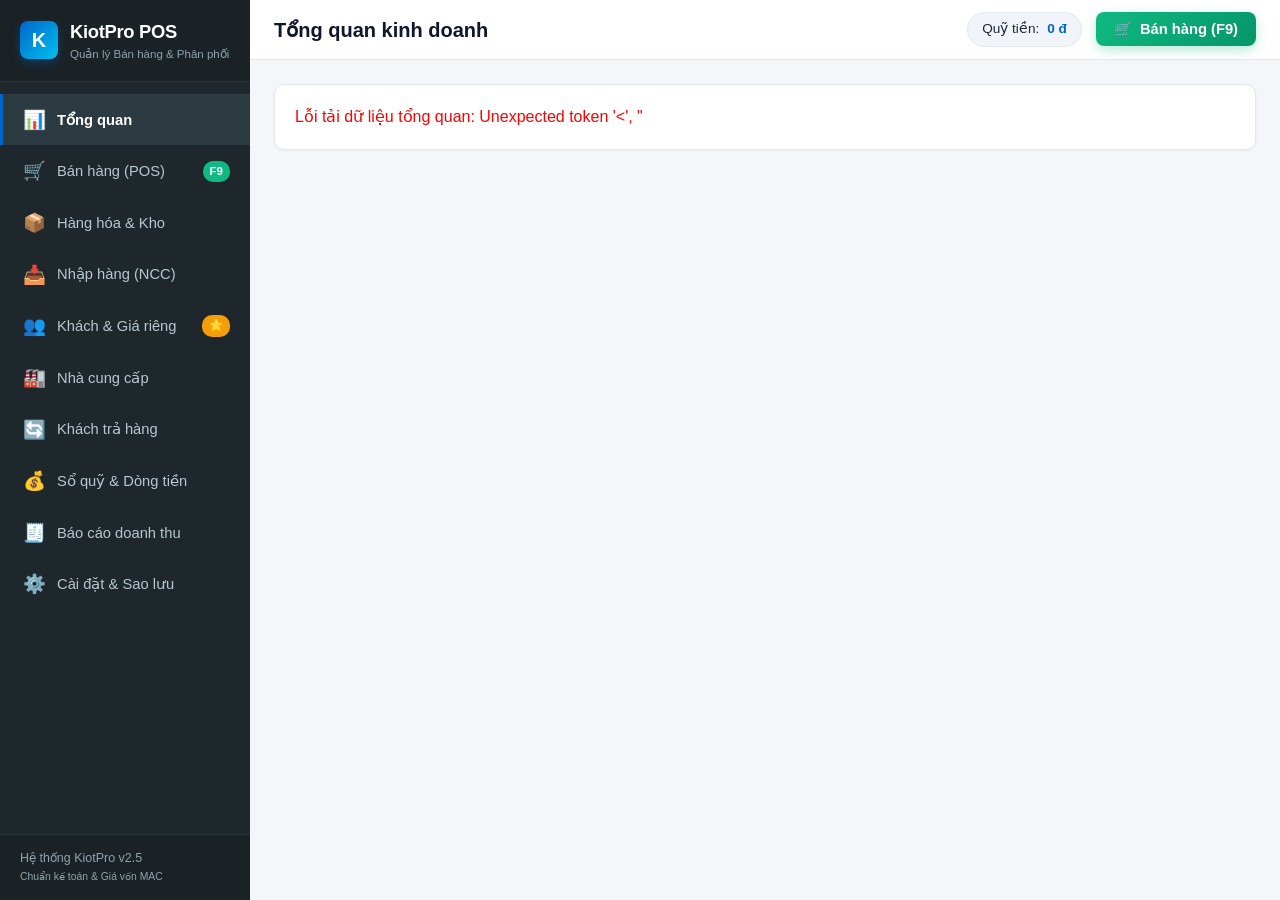
==== frontend/index.html @ 6d26eeac "file init" ====
<!DOCTYPE html>
<html lang="vi">
<head>
  <meta charset="UTF-8">
  <meta name="viewport" content="width=device-width, initial-scale=1.0">
  <title>KiotPro - Phần Mềm Quản Lý Bán Hàng & Phân Phối</title>
  <link rel="stylesheet" href="css/style.css">
</head>
<body>
  <div class="app-container">
    <!-- Left Sidebar -->
    <aside class="sidebar">
      <div class="sidebar-header">
        <div class="brand-icon">K</div>
        <div class="brand-text">
          <h1>KiotPro POS</h1>
          <p>Quản lý Bán hàng & Phân phối</p>
        </div>
      </div>

      <ul class="sidebar-menu">
        <li>
          <a class="menu-item active" data-view="dashboard">
            <span class="icon">📊</span>
            <span>Tổng quan</span>
          </a>
        </li>
        <li>
          <a class="menu-item" data-view="pos">
            <span class="icon">🛒</span>
            <span>Bán hàng (POS)</span>
            <span class="badge" style="background-color: #10b981;">F9</span>
          </a>
        </li>
        <li>
          <a class="menu-item" data-view="products">
            <span class="icon">📦</span>
            <span>Hàng hóa & Kho</span>
          </a>
        </li>
        <li>
          <a class="menu-item" data-view="purchases">
            <span class="icon">📥</span>
            <span>Nhập hàng (NCC)</span>
          </a>
        </li>
        <li>
          <a class="menu-item" data-view="customers">
            <span class="icon">👥</span>
            <span>Khách & Giá riêng</span>
            <span class="badge" style="background-color: #f59e0b;">⭐</span>
          </a>
        </li>
        <li>
          <a class="menu-item" data-view="suppliers">
            <span class="icon">🏭</span>
            <span>Nhà cung cấp</span>
          </a>
        </li>
        <li>
          <a class="menu-item" data-view="returns">
            <span class="icon">🔄</span>
            <span>Khách trả hàng</span>
          </a>
        </li>
        <li>
          <a class="menu-item" data-view="cash-flow">
            <span class="icon">💰</span>
            <span>Sổ quỹ & Dòng tiền</span>
          </a>
        </li>
        <li>
          <a class="menu-item" data-view="reports">
            <span class="icon">🧾</span>
            <span>Báo cáo doanh thu</span>
          </a>
        </li>
        <li>
          <a class="menu-item" data-view="settings">
            <span class="icon">⚙️</span>
            <span>Cài đặt & Sao lưu</span>
          </a>
        </li>
      </ul>

      <div class="sidebar-footer">
        <div>Hệ thống KiotPro v2.5</div>
        <small style="color: #8da4af;">Chuẩn kế toán & Giá vốn MAC</small>
      </div>
    </aside>

    <!-- Main Content Area -->
    <div class="main-wrapper">
      <!-- Topbar -->
      <header class="topbar">
        <div class="topbar-left">
          <h2 class="page-title" id="page-title-text">Tổng quan kinh doanh</h2>
        </div>
        <div class="topbar-right">
          <div class="quick-fund-pill">
            <span>Quỹ tiền:</span>
            <span class="fund-value" id="top-fund-balance">0 đ</span>
          </div>
          <button class="btn-pos-quick" onclick="App.navigate('pos')">
            <span>🛒</span> Bán hàng (F9)
          </button>
        </div>
      </header>

      <!-- View Containers -->
      <main class="page-content" id="main-content-area">
        <!-- 1. DASHBOARD VIEW -->
        <section id="view-dashboard" class="view-section"></section>

        <!-- 2. POS VIEW (FULLSCREEN DEDICATED) -->
        <section id="view-pos" class="view-section" style="display: none; padding: 0;">
          <div class="pos-container">
            <!-- Left: Products Catalog & Search -->
            <div class="pos-products-panel">
              <div class="pos-search-bar">
                <input type="text" id="pos-search-input" class="form-control" placeholder="🔍 Tìm tên sản phẩm, mã SKU hoặc quét mã vạch (Enter)..." autofocus>
              </div>
              <div class="pos-categories" id="pos-categories-container"></div>
              <div class="pos-products-grid" id="pos-products-grid"></div>
            </div>

            <!-- Right: Cart & Checkout -->
            <div class="pos-cart-panel">
              <!-- Customer Bar -->
              <div class="pos-customer-bar">
                <div style="flex: 1;">
                  <select id="pos-customer-select" class="form-control" style="font-weight: 600;"></select>
                </div>
                <button class="btn btn-sm btn-outline" onclick="App.openCreateCustomerModal()" title="Thêm khách hàng mới">+</button>
                <span id="pos-customer-debt" class="customer-debt-badge" style="display: none;"></span>
              </div>

              <!-- Cart Items List -->
              <div class="pos-cart-items" id="pos-cart-list"></div>

              <!-- Checkout Summary -->
              <div class="pos-checkout-summary">
                <div class="summary-row">
                  <span>Tổng tiền hàng:</span>
                  <span id="pos-subtotal" style="font-weight: 700;">0 đ</span>
                </div>
                <div class="summary-row" style="align-items: center;">
                  <span>Chiết khấu (VNĐ):</span>
                  <input type="number" id="pos-discount-input" class="form-control" style="width: 130px; text-align: right; padding: 4px 8px;" value="0" min="0">
                </div>
                <div class="summary-row" style="align-items: center;">
                  <span>Thuế VAT (%):</span>
                  <div style="display: flex; gap: 8px; align-items: center;">
                    <select id="pos-vat-select" class="form-control" style="width: 80px; padding: 4px 8px;">
                      <option value="0">0%</option>
                      <option value="8">8%</option>
                      <option value="10">10%</option>
                    </select>
                    <span id="pos-vat-amount" style="font-size: 0.85rem; color: #64748b; min-width: 60px; text-align: right;">0 đ</span>
                  </div>
                </div>
                <div class="summary-row total">
                  <span>KHÁCH CẦN TRẢ:</span>
                  <span id="pos-final-amount">0 đ</span>
                </div>

                <!-- Payment Methods -->
                <div style="display: flex; gap: 6px; margin: 10px 0;">
                  <button class="btn btn-sm btn-outline payment-method-btn active" data-method="cash" style="flex: 1;">💵 Tiền mặt</button>
                  <button class="btn btn-sm btn-outline payment-method-btn" data-method="bank" style="flex: 1;">🏦 C.Khoản</button>
                  <button class="btn btn-sm btn-outline payment-method-btn" data-method="debt" style="flex: 1; color: #ef4444;">📝 Ghi nợ</button>
                </div>

                <div class="summary-row" style="align-items: center;">
                  <span>Tiền khách đưa:</span>
                  <input type="number" id="pos-paid-input" class="form-control" style="width: 140px; text-align: right; font-weight: 700; padding: 6px 8px; font-size: 1rem;" value="0" min="0">
                </div>

                <div class="summary-row" style="font-weight: 600;">
                  <span id="pos-balance-label">Tiền thừa trả khách:</span>
                  <span id="pos-balance-amount" style="color: #10b981; font-weight: 800;">0 đ</span>
                </div>

                <button class="btn-checkout" onclick="POS.checkout()">
                  ⚡ THANH TOÁN (IN HÓA ĐƠN)
                </button>
              </div>
            </div>
          </div>
        </section>

        <!-- 3. PRODUCTS & INVENTORY VIEW -->
        <section id="view-products" class="view-section" style="display: none;"></section>

        <!-- 4. PURCHASES VIEW -->
        <section id="view-purchases" class="view-section" style="display: none;"></section>

        <!-- 5. CUSTOMERS VIEW -->
        <section id="view-customers" class="view-section" style="display: none;"></section>

        <!-- 6. SUPPLIERS VIEW -->
        <section id="view-suppliers" class="view-section" style="display: none;"></section>

        <!-- 7. SALES RETURNS VIEW -->
        <section id="view-returns" class="view-section" style="display: none;"></section>

        <!-- 8. CASH FLOW VIEW -->
        <section id="view-cash-flow" class="view-section" style="display: none;"></section>

        <!-- 9. REPORTS VIEW -->
        <section id="view-reports" class="view-section" style="display: none;"></section>

        <!-- 10. SETTINGS VIEW -->
        <section id="view-settings" class="view-section" style="display: none;"></section>
      </main>
    </div>
  </div>

  <!-- ================= MODALS ================= -->

  <!-- 1. Product Modal with Packaging Sub-units -->
  <div class="modal-overlay" id="product-modal">
    <div class="modal-dialog">
      <div class="modal-header">
        <h3 class="modal-title" id="product-modal-title">Thêm hàng hóa</h3>
        <button class="modal-close" data-close-modal="product-modal">✕</button>
      </div>
      <div class="modal-body">
        <input type="hidden" id="prod-id">
        <div class="form-row">
          <div class="form-group">
            <label class="form-label">Mã SKU (tự động nếu bỏ trống):</label>
            <input type="text" id="prod-code" class="form-control" placeholder="SP0001">
          </div>
          <div class="form-group">
            <label class="form-label">Mã vạch Barcode:</label>
            <input type="text" id="prod-barcode" class="form-control" placeholder="893...">
          </div>
        </div>
        <div class="form-group">
          <label class="form-label">Tên hàng hóa (*):</label>
          <input type="text" id="prod-name" class="form-control" placeholder="Ví dụ: Thùng Nước ngọt Coca Cola 24 lon 320ml">
        </div>
        <div class="form-row">
          <div class="form-group">
            <label class="form-label">Danh mục:</label>
            <input type="text" id="prod-category" class="form-control" placeholder="Nước giải khát, Bánh kẹo...">
          </div>
          <div class="form-group">
            <label class="form-label">Đơn vị cơ bản (*):</label>
            <input type="text" id="prod-unit" class="form-control" placeholder="Thùng, Hộp, Chai, Cái, Kg...">
          </div>
        </div>
        <!-- Packaging Sub-unit (Quy đổi đơn vị phân phối) -->
        <div class="form-row" style="background: #f8fafc; padding: 10px; border-radius: 6px; border: 1px dashed #cbd5e1; margin-bottom: 14px;">
          <div class="form-group" style="margin-bottom: 0;">
            <label class="form-label">Đơn vị quy đổi phụ (nếu có):</label>
            <input type="text" id="prod-sub-unit" class="form-control" placeholder="Ví dụ: Lon, Gói, Hộp nhỏ">
          </div>
          <div class="form-group" style="margin-bottom: 0;">
            <label class="form-label">Hệ số quy đổi (1 ĐV chính = ? ĐV phụ):</label>
            <input type="number" id="prod-sub-unit-ratio" class="form-control" value="1" min="1">
          </div>
        </div>
        <div class="form-row">
          <div class="form-group">
            <label class="form-label">Giá vốn ban đầu (VNĐ):</label>
            <input type="number" id="prod-cost-price" class="form-control" value="0">
          </div>
          <div class="form-group">
            <label class="form-label">Giá bán niêm yết (VNĐ):</label>
            <input type="number" id="prod-sale-price" class="form-control" value="0">
          </div>
        </div>
        <div class="form-row">
          <div class="form-group">
            <label class="form-label">Tồn kho ban đầu:</label>
            <input type="number" id="prod-stock" class="form-control" value="0">
          </div>
          <div class="form-group">
            <label class="form-label">Cảnh báo tồn tối thiểu:</label>
            <input type="number" id="prod-min-stock" class="form-control" value="5">
          </div>
        </div>
      </div>
      <div class="modal-footer">
        <button class="btn btn-outline" data-close-modal="product-modal">Hủy</button>
        <button class="btn btn-primary" onclick="App.saveProductForm()">Lưu hàng hóa</button>
      </div>
    </div>
  </div>

  <!-- 2. Customer Modal -->
  <div class="modal-overlay" id="customer-modal">
    <div class="modal-dialog">
      <div class="modal-header">
        <h3 class="modal-title" id="customer-modal-title">Khách hàng</h3>
        <button class="modal-close" data-close-modal="customer-modal">✕</button>
      </div>
      <div class="modal-body">
        <input type="hidden" id="cust-id">
        <div class="form-row">
          <div class="form-group">
            <label class="form-label">Mã khách (tự động):</label>
            <input type="text" id="cust-code" class="form-control" placeholder="KH0001">
          </div>
          <div class="form-group">
            <label class="form-label">Tên khách hàng (*):</label>
            <input type="text" id="cust-name" class="form-control" placeholder="Họ và tên / Tên cửa hàng đại lý">
          </div>
        </div>
        <div class="form-row">
          <div class="form-group">
            <label class="form-label">Số điện thoại:</label>
            <input type="text" id="cust-phone" class="form-control" placeholder="090...">
          </div>
          <div class="form-group">
            <label class="form-label">Nhóm khách hàng:</label>
            <select id="cust-group" class="form-control">
              <option value="Đại lý">Đại lý</option>
              <option value="Bán buôn">Bán buôn</option>
              <option value="VIP">VIP</option>
              <option value="Khách lẻ">Khách lẻ</option>
            </select>
          </div>
        </div>
        <div class="form-group">
          <label class="form-label">Địa chỉ:</label>
          <input type="text" id="cust-address" class="form-control">
        </div>
        <div class="form-row">
          <div class="form-group">
            <label class="form-label">Email:</label>
            <input type="email" id="cust-email" class="form-control">
          </div>
          <div class="form-group">
            <label class="form-label">Nợ ban đầu (VNĐ):</label>
            <input type="number" id="cust-debt" class="form-control" value="0">
          </div>
        </div>
        <div class="form-group">
          <label class="form-label">Ghi chú:</label>
          <textarea id="cust-notes" class="form-control" rows="2"></textarea>
        </div>
      </div>
      <div class="modal-footer">
        <button class="btn btn-outline" data-close-modal="customer-modal">Hủy</button>
        <button class="btn btn-primary" onclick="App.saveCustomerForm()">Lưu khách hàng</button>
      </div>
    </div>
  </div>

  <!-- 3. Customer-Specific Pricing Modal -->
  <div class="modal-overlay" id="customer-pricing-modal">
    <div class="modal-dialog modal-dialog-lg">
      <div class="modal-header" style="background-color: #fefce8;">
        <div>
          <h3 class="modal-title" style="color: #854d0e;">
            ⭐ Bảng Giá Riêng Cho Khách Hàng: <span id="cust-pricing-name"></span>
          </h3>
          <small style="color: #713f12;">Quản lý giá riêng biệt cho từng sản phẩm đối với khách hàng này. Khi bán hàng hệ thống sẽ tự áp dụng giá này.</small>
        </div>
        <button class="modal-close" data-close-modal="customer-pricing-modal">✕</button>
      </div>
      <div class="modal-body">
        <div style="background: #f8fafc; border: 1px solid #e2e8f0; border-radius: 8px; padding: 14px; margin-bottom: 20px;">
          <h4 style="font-size: 0.95rem; margin-bottom: 10px; color: #0066cc;">+ Thêm / Cập nhật giá riêng cho mặt hàng:</h4>
          <div style="display: grid; grid-template-columns: 2fr 1fr 1.5fr auto; gap: 10px; align-items: flex-end;">
            <div>
              <label class="form-label">Chọn sản phẩm:</label>
              <select id="cust-pricing-prod-select" class="form-control"></select>
            </div>
            <div>
              <label class="form-label">Giá riêng (VNĐ):</label>
              <input type="number" id="cust-pricing-new-price" class="form-control" placeholder="Nhập giá">
            </div>
            <div>
              <label class="form-label">Ghi chú thỏa thuận:</label>
              <input type="text" id="cust-pricing-notes" class="form-control" placeholder="Ví dụ: Giá sỉ hợp đồng">
            </div>
            <button class="btn btn-success" onclick="App.saveCustomerPriceRule()">Lưu giá riêng</button>
          </div>
        </div>

        <div class="table-responsive">
          <table class="table">
            <thead>
              <tr>
                <th>Mã SP</th>
                <th>Tên sản phẩm</th>
                <th>Đơn vị</th>
                <th>Giá niêm yết</th>
                <th>Giá riêng cho khách</th>
                <th>Chênh lệch / Ghi chú</th>
                <th style="text-align: right;">Hành động</th>
              </tr>
            </thead>
            <tbody id="cust-pricing-tbody"></tbody>
          </table>
        </div>
      </div>
      <div class="modal-footer">
        <button class="btn btn-primary" data-close-modal="customer-pricing-modal">Xong</button>
      </div>
    </div>
  </div>

  <!-- 4. Customer Debt Payment Modal (Thu nợ) -->
  <div class="modal-overlay" id="cust-debt-modal">
    <div class="modal-dialog">
      <div class="modal-header">
        <h3 class="modal-title">Thu tiền nợ khách hàng</h3>
        <button class="modal-close" data-close-modal="cust-debt-modal">✕</button>
      </div>
      <div class="modal-body">
        <input type="hidden" id="debt-cust-id">
        <div style="margin-bottom: 14px; font-size: 0.95rem;">
          Khách hàng: <strong id="debt-cust-name"></strong><br>
          Công nợ hiện tại: <span id="debt-cust-current" style="color: #ef4444; font-weight: 700;"></span>
        </div>
        <div class="form-group">
          <label class="form-label">Số tiền thu (VNĐ) (* không vượt quá dư nợ):</label>
          <input type="number" id="debt-pay-amount" class="form-control" style="font-size: 1.1rem; font-weight: 700;">
        </div>
        <div class="form-group">
          <label class="form-label">Hình thức nhận tiền:</label>
          <select id="debt-fund-type" class="form-control">
            <option value="cash">Tiền mặt tại quầy</option>
            <option value="bank">Chuyển khoản ngân hàng</option>
          </select>
        </div>
      </div>
      <div class="modal-footer">
        <button class="btn btn-outline" data-close-modal="cust-debt-modal">Hủy</button>
        <button class="btn btn-success" onclick="App.submitCustomerDebtPayment()">Xác nhận thu nợ & Lập Phiếu Thu</button>
      </div>
    </div>
  </div>

  <!-- 5. Supplier Modal -->
  <div class="modal-overlay" id="supplier-modal">
    <div class="modal-dialog">
      <div class="modal-header">
        <h3 class="modal-title">Thêm Nhà cung cấp</h3>
        <button class="modal-close" data-close-modal="supplier-modal">✕</button>
      </div>
      <div class="modal-body">
        <input type="hidden" id="supp-id">
        <div class="form-row">
          <div class="form-group">
            <label class="form-label">Mã NCC (tự động):</label>
            <input type="text" id="supp-code" class="form-control" placeholder="NCC0001">
          </div>
          <div class="form-group">
            <label class="form-label">Tên Nhà cung cấp (*):</label>
            <input type="text" id="supp-name" class="form-control">
          </div>
        </div>
        <div class="form-row">
          <div class="form-group">
            <label class="form-label">Số điện thoại:</label>
            <input type="text" id="supp-phone" class="form-control">
          </div>
          <div class="form-group">
            <label class="form-label">Nợ hiện tại (VNĐ):</label>
            <input type="number" id="supp-debt" class="form-control" value="0">
          </div>
        </div>
        <div class="form-group">
          <label class="form-label">Địa chỉ:</label>
          <input type="text" id="supp-address" class="form-control">
        </div>
        <div class="form-group">
          <label class="form-label">Ghi chú:</label>
          <textarea id="supp-notes" class="form-control" rows="2"></textarea>
        </div>
      </div>
      <div class="modal-footer">
        <button class="btn btn-outline" data-close-modal="supplier-modal">Hủy</button>
        <button class="btn btn-primary" onclick="App.saveSupplierForm()">Lưu Nhà cung cấp</button>
      </div>
    </div>
  </div>

  <!-- 6. Supplier Debt Payment Modal -->
  <div class="modal-overlay" id="supp-debt-modal">
    <div class="modal-dialog">
      <div class="modal-header">
        <h3 class="modal-title">Chi trả nợ Nhà cung cấp</h3>
        <button class="modal-close" data-close-modal="supp-debt-modal">✕</button>
      </div>
      <div class="modal-body">
        <input type="hidden" id="debt-supp-id">
        <div style="margin-bottom: 14px; font-size: 0.95rem;">
          Nhà cung cấp: <strong id="debt-supp-name"></strong><br>
          Nợ phải trả: <span id="debt-supp-current" style="color: #ef4444; font-weight: 700;"></span>
        </div>
        <div class="form-group">
          <label class="form-label">Số tiền chi trả (VNĐ) (* không vượt quá dư nợ):</label>
          <input type="number" id="debt-supp-amount" class="form-control" style="font-size: 1.1rem; font-weight: 700;">
        </div>
        <div class="form-group">
          <label class="form-label">Nguồn tiền chi:</label>
          <select id="debt-supp-fund-type" class="form-control">
            <option value="bank">Tài khoản ngân hàng</option>
            <option value="cash">Tiền mặt</option>
          </select>
        </div>
      </div>
      <div class="modal-footer">
        <button class="btn btn-outline" data-close-modal="supp-debt-modal">Hủy</button>
        <button class="btn btn-primary" onclick="App.submitSupplierDebtPayment()">Xác nhận chi trả & Lập Phiếu Chi</button>
      </div>
    </div>
  </div>

  <!-- 7. Create Purchase Invoice Modal (Nhập hàng) -->
  <div class="modal-overlay" id="purchase-create-modal">
    <div class="modal-dialog modal-dialog-lg">
      <div class="modal-header">
        <h3 class="modal-title">Tạo Phiếu Nhập Hàng (Tăng tồn & Tính giá vốn MAC)</h3>
        <button class="modal-close" data-close-modal="purchase-create-modal">✕</button>
      </div>
      <div class="modal-body">
        <div class="form-row" style="margin-bottom: 14px;">
          <div class="form-group">
            <label class="form-label">Nhà cung cấp:</label>
            <select id="purch-supplier-select" class="form-control"></select>
          </div>
          <div class="form-group">
            <label class="form-label">Hình thức thanh toán:</label>
            <select id="purch-payment-method" class="form-control">
              <option value="cash">Tiền mặt</option>
              <option value="bank">Chuyển khoản</option>
              <option value="debt">Ghi nợ NCC (chưa trả)</option>
            </select>
          </div>
        </div>

        <div style="background: #f1f5f9; padding: 12px; border-radius: 6px; margin-bottom: 14px; display: flex; gap: 10px; align-items: center;">
          <button class="btn btn-sm btn-primary" onclick="App.promptAddProductToPurchase()">+ Thêm sản phẩm nhập kho</button>
          <button class="btn btn-sm btn-outline" onclick="App.openCreateProductModal()">+ Tạo hàng hóa mới</button>
        </div>

        <div class="table-responsive" style="max-height: 250px;">
          <table class="table">
            <thead>
              <tr>
                <th>Sản phẩm</th>
                <th>ĐVT</th>
                <th>SL Nhập</th>
                <th>Giá nhập (VNĐ)</th>
                <th>Thành tiền</th>
                <th></th>
              </tr>
            </thead>
            <tbody id="purch-items-tbody"></tbody>
          </table>
        </div>

        <div style="margin-top: 16px; background-color: #f8fafc; padding: 14px; border-radius: 8px;">
          <div style="display: flex; justify-content: space-between; font-size: 1rem; margin-bottom: 8px;">
            <span>Tổng tiền hàng nhập:</span>
            <strong id="purch-total-amount" style="color: #0066cc;">0 đ</strong>
          </div>
          <div class="form-row">
            <div class="form-group">
              <label class="form-label">Số tiền thực tế thanh toán cho NCC:</label>
              <input type="number" id="purch-paid-amount" class="form-control" value="0">
            </div>
            <div class="form-group">
              <label class="form-label">Ghi chú phiếu nhập:</label>
              <input type="text" id="purch-notes" class="form-control" placeholder="Số hóa đơn đỏ, số phiếu giao...">
            </div>
          </div>
        </div>
      </div>
      <div class="modal-footer">
        <button class="btn btn-outline" data-close-modal="purchase-create-modal">Hủy</button>
        <button class="btn btn-success" onclick="App.submitPurchaseOrder()">Hoàn tất Nhập kho</button>
      </div>
    </div>
  </div>

  <!-- 8. Sales Return Modal (Khách trả hàng) -->
  <div class="modal-overlay" id="return-modal">
    <div class="modal-dialog">
      <div class="modal-header">
        <h3 class="modal-title">Lập Phiếu Khách Trả Hàng</h3>
        <button class="modal-close" data-close-modal="return-modal">✕</button>
      </div>
      <div class="modal-body">
        <div class="form-group">
          <label class="form-label">Khách hàng trả hàng:</label>
          <select id="ret-customer-select" class="form-control"></select>
        </div>
        <div class="form-group">
          <label class="form-label">Sản phẩm trả lại (*):</label>
          <select id="ret-product-select" class="form-control"></select>
        </div>
        <div class="form-row">
          <div class="form-group">
            <label class="form-label">Số lượng trả lại:</label>
            <input type="number" id="ret-qty" class="form-control" value="1" min="1">
          </div>
          <div class="form-group">
            <label class="form-label">Đơn giá hoàn trả (VNĐ):</label>
            <input type="number" id="ret-price" class="form-control" value="0">
          </div>
        </div>
        <div style="background: #f8fafc; padding: 12px; border-radius: 6px; margin: 10px 0;">
          <div style="display: flex; justify-content: space-between; font-weight: 700; margin-bottom: 8px;">
            <span>Tổng giá trị hàng trả lại:</span>
            <span id="ret-total-amount" style="color: #0066cc;">0 đ</span>
          </div>
          <div class="form-row">
            <div class="form-group">
              <label class="form-label">Tiền mặt hoàn trả cho khách:</label>
              <input type="number" id="ret-refund-amount" class="form-control" value="0">
            </div>
            <div class="form-group">
              <label class="form-label">Hoặc trừ vào công nợ cũ:</label>
              <input type="number" id="ret-debt-deduct" class="form-control" value="0">
            </div>
          </div>
          <div class="form-group" style="margin-bottom: 0;">
            <label class="form-label">Nguồn tiền hoàn (nếu trả tiền mặt):</label>
            <select id="ret-fund-type" class="form-control">
              <option value="cash">Tiền mặt tại két quầy</option>
              <option value="bank">Tài khoản ngân hàng</option>
            </select>
          </div>
        </div>
        <div class="form-group">
          <label class="form-label">Lý do trả hàng:</label>
          <input type="text" id="ret-notes" class="form-control" value="Hàng thừa / Đổi ý">
        </div>
      </div>
      <div class="modal-footer">
        <button class="btn btn-outline" data-close-modal="return-modal">Hủy</button>
        <button class="btn btn-primary" onclick="App.submitSalesReturn()">Xác nhận Nhập lại kho & Hoàn tiền</button>
      </div>
    </div>
  </div>

  <!-- 9. Stock Logs Modal (Thẻ kho) -->
  <div class="modal-overlay" id="stock-logs-modal">
    <div class="modal-dialog modal-dialog-lg">
      <div class="modal-header">
        <h3 class="modal-title" id="stock-logs-title">Thẻ kho</h3>
        <button class="modal-close" data-close-modal="stock-logs-modal">✕</button>
      </div>
      <div class="modal-body">
        <div class="table-responsive">
          <table class="table">
            <thead>
              <tr>
                <th>Thời gian</th>
                <th>Chứng từ</th>
                <th>Loại giao dịch</th>
                <th style="text-align: center;">Số lượng thay đổi</th>
                <th style="text-align: center;">Tồn trước → Tồn sau</th>
                <th>Ghi chú</th>
              </tr>
            </thead>
            <tbody id="stock-logs-tbody"></tbody>
          </table>
        </div>
      </div>
      <div class="modal-footer">
        <button class="btn btn-primary" data-close-modal="stock-logs-modal">Đóng</button>
      </div>
    </div>
  </div>

  <!-- 10. Inventory Audit Modal (Kiểm kho) -->
  <div class="modal-overlay" id="adjust-modal">
    <div class="modal-dialog">
      <div class="modal-header">
        <h3 class="modal-title">Kiểm kê & Điều chỉnh tồn kho</h3>
        <button class="modal-close" data-close-modal="adjust-modal">✕</button>
      </div>
      <div class="modal-body">
        <input type="hidden" id="adjust-product-id">
        <div style="margin-bottom: 14px;">
          Sản phẩm: <strong id="adjust-product-name"></strong><br>
          Tồn kho trên hệ thống: <span id="adjust-current-stock" style="font-weight: 700; color: #0066cc;"></span>
        </div>
        <div class="form-group">
          <label class="form-label">Số lượng thực tế kiểm đếm:</label>
          <input type="number" id="adjust-actual-stock" class="form-control" style="font-size: 1.1rem; font-weight: 700;">
        </div>
        <div class="form-group">
          <label class="form-label">Lý do điều chỉnh:</label>
          <input type="text" id="adjust-notes" class="form-control" value="Kiểm kho định kỳ">
        </div>
      </div>
      <div class="modal-footer">
        <button class="btn btn-outline" data-close-modal="adjust-modal">Hủy</button>
        <button class="btn btn-primary" onclick="App.saveAdjustStock()">Cân bằng tồn kho</button>
      </div>
    </div>
  </div>

  <!-- 11. Cash Flow Voucher Modal -->
  <div class="modal-overlay" id="cash-flow-modal">
    <div class="modal-dialog">
      <div class="modal-header">
        <h3 class="modal-title" id="cf-modal-title">Lập Phiếu Thu / Chi</h3>
        <button class="modal-close" data-close-modal="cash-flow-modal">✕</button>
      </div>
      <div class="modal-body">
        <input type="hidden" id="cf-modal-type">
        <div class="form-group">
          <label class="form-label">Hạng mục (*):</label>
          <input type="text" id="cf-category" class="form-control" placeholder="Chi phí thuê nhà, tiền điện nước...">
        </div>
        <div class="form-group">
          <label class="form-label">Số tiền (VNĐ) (*):</label>
          <input type="number" id="cf-amount" class="form-control" style="font-size: 1.1rem; font-weight: 700;">
        </div>
        <div class="form-row">
          <div class="form-group">
            <label class="form-label">Người nộp / nhận:</label>
            <input type="text" id="cf-target-name" class="form-control">
          </div>
          <div class="form-group">
            <label class="form-label">Tài khoản quỹ:</label>
            <select id="cf-fund-type" class="form-control">
              <option value="cash">Tiền mặt tại quầy</option>
              <option value="bank">Tài khoản ngân hàng</option>
            </select>
          </div>
        </div>
        <div class="form-group">
          <label class="form-label">Ghi chú:</label>
          <textarea id="cf-notes" class="form-control" rows="2"></textarea>
        </div>
      </div>
      <div class="modal-footer">
        <button class="btn btn-outline" data-close-modal="cash-flow-modal">Hủy</button>
        <button class="btn btn-primary" onclick="App.saveCashFlowVoucher()">Lưu phiếu</button>
      </div>
    </div>
  </div>

  <!-- 12. Thermal Receipt Preview Modal -->
  <div class="modal-overlay" id="receipt-modal">
    <div class="modal-dialog" style="max-width: 400px;">
      <div class="modal-header">
        <h3 class="modal-title">Hóa đơn thanh toán</h3>
        <button class="modal-close" data-close-modal="receipt-modal">✕</button>
      </div>
      <div class="modal-body" id="receipt-content" style="padding: 10px;"></div>
      <div class="modal-footer">
        <button class="btn btn-outline" data-close-modal="receipt-modal">Đóng</button>
        <button class="btn btn-primary" onclick="window.print()">🖨️ In hóa đơn</button>
      </div>
    </div>
  </div>

  <!-- Toast Notification Container -->
  <div class="toast-container" id="toast-container"></div>

  <!-- Scripts -->
  <script src="js/api.js"></script>
  <script src="js/pos.js"></script>
  <script src="js/app.js"></script>
</body>
</html>
---- frontend/css/style.css ----
/* Modern KiotViet Theme & POS Styling */
:root {
  --primary: #0066cc;
  --primary-hover: #0052a3;
  --primary-light: #e6f0fa;
  --secondary: #00a65a;
  --secondary-hover: #008d4c;
  --danger: #dd4b39;
  --warning: #f39c12;
  --info: #00c0ef;
  --dark: #222d32;
  --sidebar-bg: #1e282c;
  --sidebar-hover: #2c3b41;
  --sidebar-active: #0066cc;
  --sidebar-text: #b8c7ce;
  --bg-main: #f4f6f9;
  --card-bg: #ffffff;
  --border-color: #e2e8f0;
  --text-main: #1e293b;
  --text-muted: #64748b;
  --font-family: -apple-system, BlinkMacSystemFont, "Segoe UI", Roboto, "Helvetica Neue", Arial, sans-serif;
}

* {
  box-sizing: border-box;
  margin: 0;
  padding: 0;
}

body {
  font-family: var(--font-family);
  background-color: var(--bg-main);
  color: var(--text-main);
  line-height: 1.5;
  overflow-x: hidden;
  height: 100vh;
}

/* App Layout */
.app-container {
  display: flex;
  height: 100vh;
  overflow: hidden;
}

/* Sidebar */
.sidebar {
  width: 250px;
  background-color: var(--sidebar-bg);
  color: var(--sidebar-text);
  display: flex;
  flex-direction: column;
  flex-shrink: 0;
  transition: width 0.3s ease;
  z-index: 50;
}

.sidebar-header {
  padding: 18px 20px;
  background-color: #1a2226;
  display: flex;
  align-items: center;
  gap: 12px;
  border-bottom: 1px solid #28343a;
}

.brand-icon {
  width: 38px;
  height: 38px;
  background: linear-gradient(135deg, #0066cc, #00c0ef);
  border-radius: 8px;
  display: flex;
  align-items: center;
  justify-content: center;
  color: white;
  font-weight: 800;
  font-size: 1.25rem;
  box-shadow: 0 4px 10px rgba(0, 102, 204, 0.35);
}

.brand-text h1 {
  font-size: 1.15rem;
  font-weight: 700;
  color: #ffffff;
  letter-spacing: -0.3px;
}

.brand-text p {
  font-size: 0.72rem;
  color: #8da4af;
}

.sidebar-menu {
  list-style: none;
  padding: 12px 0;
  flex: 1;
  overflow-y: auto;
}

.menu-item {
  display: flex;
  align-items: center;
  gap: 12px;
  padding: 12px 20px;
  color: var(--sidebar-text);
  text-decoration: none;
  font-size: 0.92rem;
  font-weight: 500;
  cursor: pointer;
  border-left: 3px solid transparent;
  transition: all 0.2s ease;
}

.menu-item:hover {
  background-color: var(--sidebar-hover);
  color: #ffffff;
}

.menu-item.active {
  background-color: var(--sidebar-hover);
  color: #ffffff;
  border-left-color: var(--sidebar-active);
  font-weight: 600;
}

.menu-item .icon {
  font-size: 1.15rem;
  width: 22px;
  display: flex;
  align-items: center;
  justify-content: center;
}

.menu-item .badge {
  margin-left: auto;
  font-size: 0.72rem;
  padding: 2px 7px;
  border-radius: 10px;
  background-color: #ef4444;
  color: white;
  font-weight: 700;
}

.sidebar-footer {
  padding: 14px 20px;
  border-top: 1px solid #28343a;
  background-color: #1a2226;
  font-size: 0.78rem;
  color: #8da4af;
}

/* Main Content Area */
.main-wrapper {
  flex: 1;
  display: flex;
  flex-direction: column;
  overflow: hidden;
  position: relative;
}

/* Topbar */
.topbar {
  height: 60px;
  background-color: #ffffff;
  border-bottom: 1px solid var(--border-color);
  display: flex;
  align-items: center;
  justify-content: space-between;
  padding: 0 24px;
  z-index: 40;
}

.topbar-left {
  display: flex;
  align-items: center;
  gap: 16px;
}

.page-title {
  font-size: 1.25rem;
  font-weight: 700;
  color: #0f172a;
}

.topbar-right {
  display: flex;
  align-items: center;
  gap: 14px;
}

.quick-fund-pill {
  display: flex;
  align-items: center;
  gap: 8px;
  background-color: #f1f5f9;
  padding: 6px 14px;
  border-radius: 20px;
  font-size: 0.85rem;
  border: 1px solid #e2e8f0;
}

.fund-value {
  font-weight: 700;
  color: #0066cc;
}

.btn-pos-quick {
  background: linear-gradient(135deg, #10b981, #059669);
  color: white;
  padding: 8px 18px;
  border-radius: 8px;
  font-weight: 700;
  font-size: 0.92rem;
  display: flex;
  align-items: center;
  gap: 8px;
  border: none;
  cursor: pointer;
  box-shadow: 0 4px 12px rgba(16, 185, 129, 0.3);
  transition: all 0.2s ease;
}

.btn-pos-quick:hover {
  transform: translateY(-1px);
  box-shadow: 0 6px 16px rgba(16, 185, 129, 0.4);
}

/* Page Body */
.page-content {
  flex: 1;
  overflow-y: auto;
  padding: 24px;
}

/* Common UI Elements */
.card {
  background: white;
  border-radius: 10px;
  border: 1px solid var(--border-color);
  box-shadow: 0 1px 3px rgba(0, 0, 0, 0.05);
  margin-bottom: 24px;
}

.card-header {
  padding: 16px 20px;
  border-bottom: 1px solid var(--border-color);
  display: flex;
  align-items: center;
  justify-content: space-between;
}

.card-title {
  font-size: 1.05rem;
  font-weight: 700;
  color: #1e293b;
  display: flex;
  align-items: center;
  gap: 8px;
}

.card-body {
  padding: 20px;
}

/* Buttons */
.btn {
  display: inline-flex;
  align-items: center;
  justify-content: center;
  gap: 8px;
  padding: 8px 16px;
  border-radius: 6px;
  font-size: 0.88rem;
  font-weight: 600;
  border: 1px solid transparent;
  cursor: pointer;
  transition: all 0.15s ease;
}

.btn-sm {
  padding: 5px 10px;
  font-size: 0.8rem;
}

.btn-primary {
  background-color: var(--primary);
  color: white;
}
.btn-primary:hover {
  background-color: var(--primary-hover);
}

.btn-success {
  background-color: #10b981;
  color: white;
}
.btn-success:hover {
  background-color: #059669;
}

.btn-outline {
  background-color: transparent;
  border-color: #cbd5e1;
  color: #334155;
}
.btn-outline:hover {
  background-color: #f8fafc;
  border-color: #94a3b8;
}

.btn-danger {
  background-color: #ef4444;
  color: white;
}
.btn-danger:hover {
  background-color: #dc2626;
}

/* Stats Metric Cards */
.stats-grid {
  display: grid;
  grid-template-columns: repeat(auto-fit, minmax(220px, 1fr));
  gap: 18px;
  margin-bottom: 24px;
}

.stat-card {
  background: white;
  border-radius: 10px;
  padding: 18px;
  border: 1px solid var(--border-color);
  display: flex;
  align-items: center;
  gap: 16px;
  box-shadow: 0 1px 3px rgba(0, 0, 0, 0.05);
}

.stat-icon {
  width: 50px;
  height: 50px;
  border-radius: 10px;
  display: flex;
  align-items: center;
  justify-content: center;
  font-size: 1.4rem;
  flex-shrink: 0;
}

.icon-blue { background-color: #e0f2fe; color: #0284c7; }
.icon-green { background-color: #dcfce7; color: #16a34a; }
.icon-purple { background-color: #f3e8ff; color: #9333ea; }
.icon-amber { background-color: #fef3c7; color: #d97706; }
.icon-red { background-color: #fee2e2; color: #dc2626; }

.stat-info p {
  font-size: 0.8rem;
  color: var(--text-muted);
  text-transform: uppercase;
  font-weight: 600;
  letter-spacing: 0.5px;
}

.stat-info h3 {
  font-size: 1.35rem;
  font-weight: 700;
  color: #0f172a;
  margin-top: 4px;
}

/* Table */
.table-responsive {
  width: 100%;
  overflow-x: auto;
}

.table {
  width: 100%;
  border-collapse: collapse;
  text-align: left;
  font-size: 0.88rem;
}

.table th {
  background-color: #f8fafc;
  color: #475569;
  font-weight: 600;
  padding: 12px 14px;
  border-bottom: 1px solid var(--border-color);
  white-space: nowrap;
}

.table td {
  padding: 12px 14px;
  border-bottom: 1px solid #f1f5f9;
  color: #1e293b;
  vertical-align: middle;
}

.table tr:hover td {
  background-color: #f8fafc;
}

.badge-tag {
  display: inline-block;
  padding: 3px 8px;
  border-radius: 4px;
  font-size: 0.75rem;
  font-weight: 600;
}

.badge-blue { background-color: #e0f2fe; color: #0369a1; }
.badge-green { background-color: #dcfce7; color: #15803d; }
.badge-red { background-color: #fee2e2; color: #b91c1c; }
.badge-amber { background-color: #fef3c7; color: #b45309; }
.badge-purple { background-color: #f3e8ff; color: #7e22ce; }

/* Customer Pricing Tag Special */
.badge-custom-price {
  background-color: #fef08a;
  color: #854d0e;
  border: 1px solid #facc15;
  font-size: 0.72rem;
  font-weight: 700;
  padding: 2px 6px;
  border-radius: 4px;
}

/* Modal */
.modal-overlay {
  position: fixed;
  inset: 0;
  background: rgba(15, 23, 42, 0.6);
  backdrop-filter: blur(2px);
  display: flex;
  align-items: center;
  justify-content: center;
  z-index: 100;
  opacity: 0;
  pointer-events: none;
  transition: opacity 0.2s ease;
}

.modal-overlay.active {
  opacity: 1;
  pointer-events: auto;
}

.modal-dialog {
  background: white;
  border-radius: 12px;
  box-shadow: 0 20px 25px -5px rgba(0, 0, 0, 0.1), 0 10px 10px -5px rgba(0, 0, 0, 0.04);
  max-width: 650px;
  width: 92%;
  max-height: 90vh;
  display: flex;
  flex-direction: column;
  overflow: hidden;
  transform: translateY(10px);
  transition: transform 0.2s ease;
}

.modal-overlay.active .modal-dialog {
  transform: translateY(0);
}

.modal-dialog-lg {
  max-width: 900px;
}

.modal-header {
  padding: 16px 22px;
  border-bottom: 1px solid var(--border-color);
  display: flex;
  align-items: center;
  justify-content: space-between;
}

.modal-title {
  font-size: 1.15rem;
  font-weight: 700;
  color: #0f172a;
}

.modal-close {
  background: none;
  border: none;
  font-size: 1.5rem;
  cursor: pointer;
  color: #94a3b8;
}
.modal-close:hover {
  color: #0f172a;
}

.modal-body {
  padding: 22px;
  overflow-y: auto;
}

.modal-footer {
  padding: 14px 22px;
  border-top: 1px solid var(--border-color);
  background-color: #f8fafc;
  display: flex;
  align-items: center;
  justify-content: flex-end;
  gap: 10px;
}

/* Forms */
.form-group {
  margin-bottom: 16px;
}

.form-label {
  display: block;
  font-size: 0.85rem;
  font-weight: 600;
  color: #334155;
  margin-bottom: 6px;
}

.form-control {
  width: 100%;
  padding: 9px 12px;
  border: 1px solid #cbd5e1;
  border-radius: 6px;
  font-size: 0.9rem;
  color: #0f172a;
  outline: none;
  transition: border-color 0.15s ease;
}

.form-control:focus {
  border-color: var(--primary);
  box-shadow: 0 0 0 3px rgba(0, 102, 204, 0.12);
}

.form-row {
  display: grid;
  grid-template-columns: 1fr 1fr;
  gap: 16px;
}

/* POS Fullscreen / Dedicated Layout */
.pos-container {
  display: grid;
  grid-template-columns: 1fr 430px;
  height: calc(100vh - 60px);
  background-color: #f1f5f9;
}

.pos-products-panel {
  display: flex;
  flex-direction: column;
  border-right: 1px solid var(--border-color);
  overflow: hidden;
  background-color: #f8fafc;
}

.pos-search-bar {
  padding: 14px 18px;
  background: white;
  border-bottom: 1px solid var(--border-color);
  display: flex;
  gap: 12px;
}

.pos-categories {
  display: flex;
  gap: 8px;
  padding: 10px 18px;
  background: white;
  border-bottom: 1px solid var(--border-color);
  overflow-x: auto;
  white-space: nowrap;
}

.category-pill {
  padding: 6px 14px;
  border-radius: 20px;
  font-size: 0.82rem;
  font-weight: 600;
  background-color: #f1f5f9;
  color: #475569;
  cursor: pointer;
  border: 1px solid #e2e8f0;
  transition: all 0.15s;
}

.category-pill.active, .category-pill:hover {
  background-color: var(--primary);
  color: white;
  border-color: var(--primary);
}

.pos-products-grid {
  flex: 1;
  overflow-y: auto;
  padding: 16px;
  display: grid;
  grid-template-columns: repeat(auto-fill, minmax(180px, 1fr));
  gap: 14px;
}

.pos-product-card {
  background: white;
  border: 1px solid var(--border-color);
  border-radius: 8px;
  padding: 12px;
  cursor: pointer;
  display: flex;
  flex-direction: column;
  transition: all 0.15s ease;
  position: relative;
}

.pos-product-card:hover {
  transform: translateY(-2px);
  box-shadow: 0 6px 12px rgba(0, 0, 0, 0.08);
  border-color: #0066cc;
}

.product-code-tag {
  font-size: 0.72rem;
  color: #64748b;
  font-family: monospace;
}

.product-name-title {
  font-size: 0.88rem;
  font-weight: 600;
  color: #0f172a;
  margin: 6px 0 8px 0;
  line-height: 1.3;
  display: -webkit-box;
  -webkit-line-clamp: 2;
  -webkit-box-orient: vertical;
  overflow: hidden;
  height: 2.3rem;
}

.product-price-row {
  margin-top: auto;
  display: flex;
  align-items: baseline;
  justify-content: space-between;
}

.product-price {
  font-size: 1rem;
  font-weight: 700;
  color: #0066cc;
}

.product-stock-tag {
  font-size: 0.75rem;
  color: #64748b;
}

/* POS Cart Panel (Right) */
.pos-cart-panel {
  display: flex;
  flex-direction: column;
  background: white;
  height: 100%;
}

.pos-customer-bar {
  padding: 12px 16px;
  border-bottom: 1px solid var(--border-color);
  background-color: #f8fafc;
  display: flex;
  align-items: center;
  gap: 10px;
}

.customer-debt-badge {
  font-size: 0.78rem;
  color: #b91c1c;
  font-weight: 600;
  background: #fee2e2;
  padding: 2px 8px;
  border-radius: 4px;
}

.pos-cart-items {
  flex: 1;
  overflow-y: auto;
  padding: 10px 14px;
}

.pos-cart-item {
  display: flex;
  flex-direction: column;
  padding: 10px 0;
  border-bottom: 1px solid #f1f5f9;
}

.cart-item-header {
  display: flex;
  justify-content: space-between;
  align-items: flex-start;
  margin-bottom: 6px;
}

.cart-item-name {
  font-size: 0.88rem;
  font-weight: 600;
  color: #0f172a;
}

.cart-item-delete {
  color: #94a3b8;
  cursor: pointer;
  border: none;
  background: none;
  font-size: 1rem;
}
.cart-item-delete:hover {
  color: #ef4444;
}

.cart-item-controls {
  display: flex;
  align-items: center;
  justify-content: space-between;
}

.cart-qty-group {
  display: flex;
  align-items: center;
  border: 1px solid #cbd5e1;
  border-radius: 4px;
  overflow: hidden;
}

.qty-btn {
  background: #f8fafc;
  border: none;
  width: 28px;
  height: 28px;
  cursor: pointer;
  font-weight: 700;
}
.qty-btn:hover {
  background: #e2e8f0;
}

.qty-input {
  width: 44px;
  text-align: center;
  border: none;
  border-left: 1px solid #cbd5e1;
  border-right: 1px solid #cbd5e1;
  height: 28px;
  font-size: 0.88rem;
  font-weight: 600;
}

.cart-item-pricing {
  text-align: right;
}

.cart-item-subtotal {
  font-size: 0.95rem;
  font-weight: 700;
  color: #0f172a;
}

.cart-item-unit-price {
  font-size: 0.76rem;
  color: #64748b;
}

.pos-checkout-summary {
  padding: 16px;
  border-top: 1px solid var(--border-color);
  background-color: #f8fafc;
}

.summary-row {
  display: flex;
  justify-content: space-between;
  margin-bottom: 8px;
  font-size: 0.88rem;
  color: #475569;
}

.summary-row.total {
  font-size: 1.15rem;
  font-weight: 800;
  color: #0066cc;
  margin-top: 10px;
  padding-top: 10px;
  border-top: 2px dashed #cbd5e1;
}

.btn-checkout {
  width: 100%;
  padding: 14px;
  font-size: 1.1rem;
  font-weight: 700;
  border-radius: 8px;
  background: linear-gradient(135deg, #0066cc, #0284c7);
  color: white;
  border: none;
  cursor: pointer;
  box-shadow: 0 4px 12px rgba(0, 102, 204, 0.3);
  margin-top: 12px;
  transition: all 0.15s ease;
}

.btn-checkout:hover {
  background: linear-gradient(135deg, #0052a3, #0369a1);
}

/* Toast Notifications */
.toast-container {
  position: fixed;
  bottom: 24px;
  right: 24px;
  display: flex;
  flex-direction: column;
  gap: 10px;
  z-index: 1000;
}

.toast {
  padding: 12px 18px;
  border-radius: 8px;
  background: white;
  color: #1e293b;
  box-shadow: 0 10px 15px -3px rgba(0, 0, 0, 0.1), 0 4px 6px -2px rgba(0, 0, 0, 0.05);
  display: flex;
  align-items: center;
  gap: 12px;
  font-size: 0.9rem;
  border-left: 4px solid var(--primary);
  animation: slideIn 0.3s ease;
}

.toast.toast-success { border-left-color: #10b981; }
.toast.toast-error { border-left-color: #ef4444; }
.toast.toast-warning { border-left-color: #f59e0b; }

@keyframes slideIn {
  from { transform: translateX(100%); opacity: 0; }
  to { transform: translateX(0); opacity: 1; }
}

/* Receipt Print Preview Styling */
.receipt-paper {
  background: white;
  width: 320px;
  margin: 0 auto;
  padding: 18px 14px;
  font-family: "Courier New", Courier, monospace;
  font-size: 13px;
  color: #000;
  border: 1px dashed #94a3b8;
  border-radius: 4px;
}

.receipt-paper .text-center { text-align: center; }
.receipt-paper .text-right { text-align: right; }
.receipt-paper .divider { border-bottom: 1px dashed #000; margin: 8px 0; }
.receipt-paper .double-divider { border-bottom: 2px dashed #000; margin: 8px 0; }

@media print {
  body * {
    visibility: hidden;
  }
  .receipt-paper, .receipt-paper * {
    visibility: visible;
  }
  .receipt-paper {
    position: absolute;
    left: 0;
    top: 0;
    width: 100%;
    border: none;
  }
}
/* Product Out of Stock styling */
.pos-product-card.product-card-out {
  opacity: 0.65;
  background-color: #fdf2f2;
}

.pos-product-card.product-card-out:hover {
  border-color: #ef4444;
}
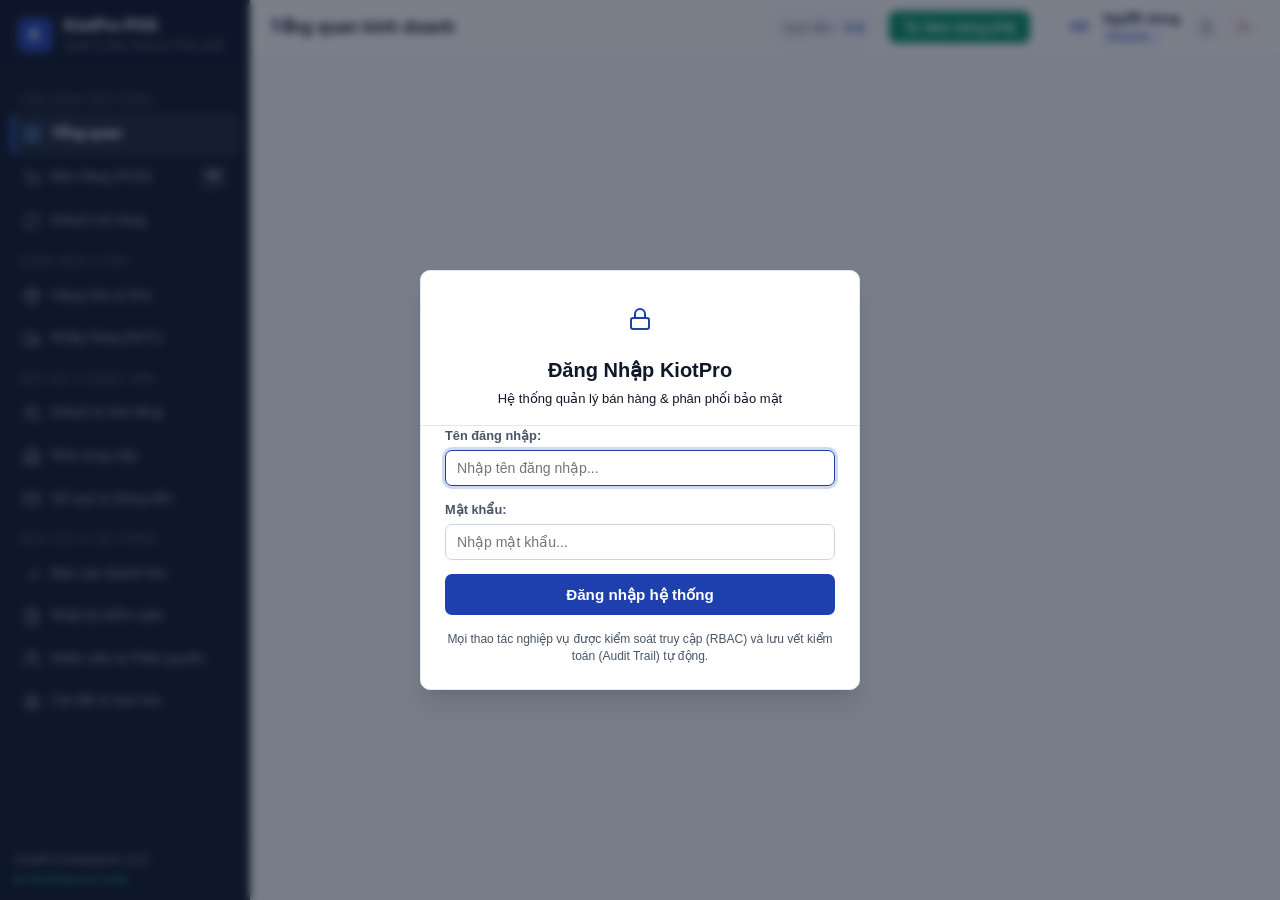
==== commit 4df425b5: "add feature RBAC" ====
--- a/frontend/index.html
+++ b/frontend/index.html
@@ -8,8 +8,11 @@
 </head>
 <body>
   <div class="app-container">
-    <!-- Left Sidebar -->
-    <aside class="sidebar">
+    <!-- Backdrop overlay for mobile sidebar -->
+    <div class="sidebar-overlay" id="sidebar-overlay"></div>
+
+    <!-- Left Sidebar (Enterprise SaaS Slate Theme) -->
+    <aside class="sidebar" id="app-sidebar">
       <div class="sidebar-header">
         <div class="brand-icon">K</div>
         <div class="brand-text">
@@ -18,92 +21,108 @@
         </div>
       </div>
 
-      <ul class="sidebar-menu">
-        <li>
-          <a class="menu-item active" data-view="dashboard">
-            <span class="icon">📊</span>
-            <span>Tổng quan</span>
-          </a>
-        </li>
-        <li>
-          <a class="menu-item" data-view="pos">
-            <span class="icon">🛒</span>
-            <span>Bán hàng (POS)</span>
-            <span class="badge" style="background-color: #10b981;">F9</span>
-          </a>
-        </li>
-        <li>
-          <a class="menu-item" data-view="products">
-            <span class="icon">📦</span>
-            <span>Hàng hóa & Kho</span>
-          </a>
-        </li>
-        <li>
-          <a class="menu-item" data-view="purchases">
-            <span class="icon">📥</span>
-            <span>Nhập hàng (NCC)</span>
-          </a>
-        </li>
-        <li>
-          <a class="menu-item" data-view="customers">
-            <span class="icon">👥</span>
-            <span>Khách & Giá riêng</span>
-            <span class="badge" style="background-color: #f59e0b;">⭐</span>
-          </a>
-        </li>
-        <li>
-          <a class="menu-item" data-view="suppliers">
-            <span class="icon">🏭</span>
-            <span>Nhà cung cấp</span>
-          </a>
-        </li>
-        <li>
-          <a class="menu-item" data-view="returns">
-            <span class="icon">🔄</span>
-            <span>Khách trả hàng</span>
-          </a>
-        </li>
-        <li>
-          <a class="menu-item" data-view="cash-flow">
-            <span class="icon">💰</span>
-            <span>Sổ quỹ & Dòng tiền</span>
-          </a>
-        </li>
-        <li>
-          <a class="menu-item" data-view="reports">
-            <span class="icon">🧾</span>
-            <span>Báo cáo doanh thu</span>
-          </a>
-        </li>
-        <li>
-          <a class="menu-item" data-view="settings">
-            <span class="icon">⚙️</span>
-            <span>Cài đặt & Sao lưu</span>
-          </a>
-        </li>
-      </ul>
+      <nav class="sidebar-nav">
+        <div class="nav-section-title">Vận hành bán hàng</div>
+        <a class="menu-item active" data-view="dashboard">
+          <svg class="menu-svg" viewBox="0 0 24 24"><rect width="7" height="9" x="3" y="3" rx="1"/><rect width="7" height="5" x="14" y="3" rx="1"/><rect width="7" height="9" x="14" y="12" rx="1"/><rect width="7" height="5" x="3" y="16" rx="1"/></svg>
+          <span>Tổng quan</span>
+        </a>
+        <a class="menu-item" data-view="pos">
+          <svg class="menu-svg" viewBox="0 0 24 24"><circle cx="8" cy="21" r="1"/><circle cx="19" cy="21" r="1"/><path d="M2.05 2.05h2l2.66 12.42a2 2 0 0 0 2 1.58h9.78a2 2 0 0 0 1.95-1.57l1.65-7.43H5.12"/></svg>
+          <span>Bán hàng (POS)</span>
+          <span class="shortcut-kbd">F9</span>
+        </a>
+        <a class="menu-item" data-view="returns">
+          <svg class="menu-svg" viewBox="0 0 24 24"><path d="M3 12a9 9 0 0 1 9-9 9.75 9.75 0 0 1 6.74 2.74L21 8"/><path d="M21 3v5h-5"/><path d="M21 12a9 9 0 0 1-9 9 9.75 9.75 0 0 1-6.74-2.74L3 16"/><path d="M8 16H3v5"/></svg>
+          <span>Khách trả hàng</span>
+        </a>
+
+        <div class="nav-section-title">Hàng hóa & Kho</div>
+        <a class="menu-item" data-view="products">
+          <svg class="menu-svg" viewBox="0 0 24 24"><path d="m7.5 4.27 9 5.15"/><path d="M21 8a2 2 0 0 0-1-1.73l-7-4a2 2 0 0 0-2 0l-7 4A2 2 0 0 0 3 8v8a2 2 0 0 0 1 1.73l7 4a2 2 0 0 0 2 0l7-4A2 2 0 0 0 21 16Z"/><path d="m3.3 7 8.7 5 8.7-5"/><path d="M12 22V12"/></svg>
+          <span>Hàng hóa & Kho</span>
+        </a>
+        <a class="menu-item" data-view="purchases">
+          <svg class="menu-svg" viewBox="0 0 24 24"><path d="M14 18V6a2 2 0 0 0-2-2H4a2 2 0 0 0-2 2v11a1 1 0 0 0 1 1h2"/><path d="M15 18H9"/><path d="M19 18h2a1 1 0 0 0 1-1v-3.65a1 1 0 0 0-.22-.624l-3.48-4.35A1 1 0 0 0 17.52 8H14"/><circle cx="17" cy="18" r="2"/><circle cx="7" cy="18" r="2"/></svg>
+          <span>Nhập hàng (NCC)</span>
+        </a>
+
+        <div class="nav-section-title">Đối tác & Dòng tiền</div>
+        <a class="menu-item" data-view="customers">
+          <svg class="menu-svg" viewBox="0 0 24 24"><path d="M16 21v-2a4 4 0 0 0-4-4H6a4 4 0 0 0-4 4v2"/><circle cx="9" cy="7" r="4"/><path d="M22 21v-2a4 4 0 0 0-3-3.87"/><path d="M16 3.13a4 4 0 0 1 0 7.75"/></svg>
+          <span>Khách & Giá riêng</span>
+        </a>
+        <a class="menu-item" data-view="suppliers">
+          <svg class="menu-svg" viewBox="0 0 24 24"><path d="M6 22V4a2 2 0 0 1 2-2h8a2 2 0 0 1 2 2v18Z"/><path d="M6 12H4a2 2 0 0 0-2 2v6a2 2 0 0 0 2 2h2"/><path d="M18 9h2a2 2 0 0 1 2 2v9a2 2 0 0 1-2 2h-2"/><path d="M10 6h4"/><path d="M10 10h4"/><path d="M10 14h4"/><path d="M10 18h4"/></svg>
+          <span>Nhà cung cấp</span>
+        </a>
+        <a class="menu-item" data-view="cash-flow">
+          <svg class="menu-svg" viewBox="0 0 24 24"><rect width="20" height="14" x="2" y="5" rx="2"/><line x1="2" x2="22" y1="10" y2="10"/></svg>
+          <span>Sổ quỹ & Dòng tiền</span>
+        </a>
+
+        <div class="nav-section-title">Báo cáo & Hệ thống</div>
+        <a class="menu-item" data-view="reports">
+          <svg class="menu-svg" viewBox="0 0 24 24"><line x1="12" x2="12" y1="20" y2="10"/><line x1="18" x2="18" y1="20" y2="4"/><line x1="6" x2="6" y1="20" y2="16"/></svg>
+          <span>Báo cáo doanh thu</span>
+        </a>
+        <a class="menu-item" data-view="audit">
+          <svg class="menu-svg" viewBox="0 0 24 24"><path d="M14 2H6a2 2 0 0 0-2 2v16a2 2 0 0 0 2 2h12a2 2 0 0 0 2-2V8z"/><polyline points="14 2 14 8 20 8"/><line x1="16" y1="13" x2="8" y2="13"/><line x1="16" y1="17" x2="8" y2="17"/><polyline points="10 9 9 9 8 9"/></svg>
+          <span>Nhật ký kiểm toán</span>
+        </a>
+        <a class="menu-item" data-view="users">
+          <svg class="menu-svg" viewBox="0 0 24 24"><path d="M17 21v-2a4 4 0 0 0-4-4H5a4 4 0 0 0-4 4v2"></path><circle cx="9" cy="7" r="4"></circle><path d="M23 21v-2a4 4 0 0 0-3-3.87"></path><path d="M16 3.13a4 4 0 0 1 0 7.75"></path></svg>
+          <span>Nhân viên & Phân quyền</span>
+        </a>
+        <a class="menu-item" data-view="settings">
+          <svg class="menu-svg" viewBox="0 0 24 24"><path d="M12.22 2h-.44a2 2 0 0 0-2 2v.18a2 2 0 0 1-1 1.73l-.43.25a2 2 0 0 1-2 0l-.15-.08a2 2 0 0 0-2.73.73l-.22.38a2 2 0 0 0 .73 2.73l.15.1a2 2 0 0 1 1 1.72v.51a2 2 0 0 1-1 1.74l-.15.09a2 2 0 0 0-.73 2.73l.22.38a2 2 0 0 0 2.73.73l.15-.08a2 2 0 0 1 2 0l.43.25a2 2 0 0 1 1 1.73V20a2 2 0 0 0 2 2h.44a2 2 0 0 0 2-2v-.18a2 2 0 0 1 1-1.73l.43-.25a2 2 0 0 1 2 0l.15.08a2 2 0 0 0 2.73-.73l.22-.39a2 2 0 0 0-.73-2.73l-.15-.08a2 2 0 0 1-1-1.74v-.5a2 2 0 0 1 1-1.74l.15-.09a2 2 0 0 0 .73-2.73l-.22-.38a2 2 0 0 0-2.73-.73l-.15.08a2 2 0 0 1-2 0l-.43-.25a2 2 0 0 1-1-1.73V4a2 2 0 0 0-2-2z"/><circle cx="12" cy="12" r="3"/></svg>
+          <span>Cài đặt & Sao lưu</span>
+        </a>
+      </nav>
 
       <div class="sidebar-footer">
-        <div>Hệ thống KiotPro v2.5</div>
-        <small style="color: #8da4af;">Chuẩn kế toán & Giá vốn MAC</small>
+        <div class="version-tag">KiotPro Enterprise v2.5</div>
+        <div class="status-indicator">
+          <span class="status-dot"></span>
+          <span>Hệ thống trực tuyến</span>
+        </div>
       </div>
     </aside>
 
     <!-- Main Content Area -->
     <div class="main-wrapper">
-      <!-- Topbar -->
+      <!-- Topbar Header -->
       <header class="topbar">
         <div class="topbar-left">
+          <button class="btn-sidebar-toggle" id="btn-toggle-sidebar" aria-label="Mở menu điều hướng">
+            <svg width="20" height="20" viewBox="0 0 24 24" fill="none" stroke="currentColor" stroke-width="2"><line x1="3" x2="21" y1="6" y2="6"/><line x1="3" x2="21" y1="12" y2="12"/><line x1="3" x2="21" y1="18" y2="18"/></svg>
+          </button>
           <h2 class="page-title" id="page-title-text">Tổng quan kinh doanh</h2>
         </div>
         <div class="topbar-right">
-          <div class="quick-fund-pill">
+          <div class="quick-fund-pill" id="top-fund-container">
             <span>Quỹ tiền:</span>
             <span class="fund-value" id="top-fund-balance">0 đ</span>
           </div>
-          <button class="btn-pos-quick" onclick="App.navigate('pos')">
-            <span>🛒</span> Bán hàng (F9)
+          <button class="btn-pos-quick" id="btn-quick-pos" onclick="App.navigate('pos')">
+            <svg viewBox="0 0 24 24" fill="none"><circle cx="8" cy="21" r="1"/><circle cx="19" cy="21" r="1"/><path d="M2.05 2.05h2l2.66 12.42a2 2 0 0 0 2 1.58h9.78a2 2 0 0 0 1.95-1.57l1.65-7.43H5.12"/></svg>
+            <span>Bán hàng (F9)</span>
           </button>
+
+          <!-- User Profile & Actions in Topbar -->
+          <div class="user-profile-badge" id="topbar-user-badge" style="display: flex; align-items: center; gap: 8px; margin-left: 8px; padding-left: 12px; border-left: 1px solid var(--color-border);">
+            <div class="user-avatar" id="user-avatar-initials" style="width: 32px; height: 32px; border-radius: 50%; background-color: var(--color-primary-light); color: var(--color-primary); display: flex; align-items: center; justify-content: center; font-weight: 700; font-size: 0.85rem;">AD</div>
+            <div style="line-height: 1.2;">
+              <div id="user-display-name" style="font-weight: 600; font-size: 0.85rem;">Người dùng</div>
+              <div id="user-role-badge"><span class="badge badge-blue" style="font-size: 0.65rem; padding: 1px 4px;">Đang tải...</span></div>
+            </div>
+            <button class="btn btn-sm btn-outline" onclick="App.openSelfPasswordModal()" title="Đổi mật khẩu cá nhân" style="padding: 5px 6px; margin-left: 4px;">
+              <svg width="14" height="14" viewBox="0 0 24 24" fill="none" stroke="currentColor" stroke-width="2"><rect x="3" y="11" width="18" height="11" rx="2" ry="2"></rect><path d="M7 11V7a5 5 0 0 1 10 0v4"></path></svg>
+            </button>
+            <button class="btn btn-sm btn-outline" onclick="App.logout()" title="Đăng xuất" style="padding: 5px 8px; color: var(--color-danger-text); border-color: #fecdd3;">
+              <svg width="14" height="14" viewBox="0 0 24 24" fill="none" stroke="currentColor" stroke-width="2"><path d="M9 21H5a2 2 0 0 1-2-2V5a2 2 0 0 1 2-2h4"></path><polyline points="16 17 21 12 16 7"></polyline><line x1="21" y1="12" x2="9" y2="12"></line></svg>
+            </button>
+          </div>
         </div>
       </header>
 
@@ -118,13 +137,13 @@
             <!-- Left: Products Catalog & Search -->
             <div class="pos-products-panel">
               <div class="pos-search-bar">
-                <input type="text" id="pos-search-input" class="form-control" placeholder="🔍 Tìm tên sản phẩm, mã SKU hoặc quét mã vạch (Enter)..." autofocus>
+                <input type="text" id="pos-search-input" class="form-control" placeholder="Tìm tên sản phẩm, mã SKU hoặc quét mã vạch (Enter)..." autofocus>
               </div>
               <div class="pos-categories" id="pos-categories-container"></div>
               <div class="pos-products-grid" id="pos-products-grid"></div>
             </div>
 
-            <!-- Right: Cart & Checkout -->
+            <!-- Right: Cart & Checkout Panel -->
             <div class="pos-cart-panel">
               <!-- Customer Bar -->
               <div class="pos-customer-bar">
@@ -146,17 +165,17 @@
                 </div>
                 <div class="summary-row" style="align-items: center;">
                   <span>Chiết khấu (VNĐ):</span>
-                  <input type="number" id="pos-discount-input" class="form-control" style="width: 130px; text-align: right; padding: 4px 8px;" value="0" min="0">
+                  <input type="number" id="pos-discount-input" class="form-control" style="width: 120px; text-align: right; padding: 4px 8px;" value="0" min="0">
                 </div>
                 <div class="summary-row" style="align-items: center;">
-                  <span>Thuế VAT (%):</span>
+                  <span>Thuế VAT:</span>
                   <div style="display: flex; gap: 8px; align-items: center;">
-                    <select id="pos-vat-select" class="form-control" style="width: 80px; padding: 4px 8px;">
+                    <select id="pos-vat-select" class="form-control" style="width: 76px; padding: 3px 6px;">
                       <option value="0">0%</option>
                       <option value="8">8%</option>
                       <option value="10">10%</option>
                     </select>
-                    <span id="pos-vat-amount" style="font-size: 0.85rem; color: #64748b; min-width: 60px; text-align: right;">0 đ</span>
+                    <span id="pos-vat-amount" style="font-size: 0.8rem; color: #64748b; min-width: 65px; text-align: right;">0 đ</span>
                   </div>
                 </div>
                 <div class="summary-row total">
@@ -165,24 +184,24 @@
                 </div>
 
                 <!-- Payment Methods -->
-                <div style="display: flex; gap: 6px; margin: 10px 0;">
-                  <button class="btn btn-sm btn-outline payment-method-btn active" data-method="cash" style="flex: 1;">💵 Tiền mặt</button>
-                  <button class="btn btn-sm btn-outline payment-method-btn" data-method="bank" style="flex: 1;">🏦 C.Khoản</button>
-                  <button class="btn btn-sm btn-outline payment-method-btn" data-method="debt" style="flex: 1; color: #ef4444;">📝 Ghi nợ</button>
+                <div style="display: flex; gap: 6px; margin: 8px 0;">
+                  <button class="btn btn-sm btn-outline payment-method-btn active" data-method="cash" style="flex: 1;">Tiền mặt</button>
+                  <button class="btn btn-sm btn-outline payment-method-btn" data-method="bank" style="flex: 1;">C.Khoản</button>
+                  <button class="btn btn-sm btn-outline payment-method-btn" data-method="debt" style="flex: 1; color: var(--color-danger-text);">Ghi nợ</button>
                 </div>
 
                 <div class="summary-row" style="align-items: center;">
                   <span>Tiền khách đưa:</span>
-                  <input type="number" id="pos-paid-input" class="form-control" style="width: 140px; text-align: right; font-weight: 700; padding: 6px 8px; font-size: 1rem;" value="0" min="0">
+                  <input type="number" id="pos-paid-input" class="form-control" style="width: 135px; text-align: right; font-weight: 700; padding: 5px 8px; font-size: 0.95rem;" value="0" min="0">
                 </div>
 
                 <div class="summary-row" style="font-weight: 600;">
                   <span id="pos-balance-label">Tiền thừa trả khách:</span>
-                  <span id="pos-balance-amount" style="color: #10b981; font-weight: 800;">0 đ</span>
+                  <span id="pos-balance-amount" style="color: var(--color-success); font-weight: 800;">0 đ</span>
                 </div>
 
                 <button class="btn-checkout" onclick="POS.checkout()">
-                  ⚡ THANH TOÁN (IN HÓA ĐƠN)
+                  Thanh Toán & In Hóa Đơn
                 </button>
               </div>
             </div>
@@ -212,6 +231,12 @@
 
         <!-- 10. SETTINGS VIEW -->
         <section id="view-settings" class="view-section" style="display: none;"></section>
+
+        <!-- 11. AUDIT TRAIL VIEW -->
+        <section id="view-audit" class="view-section" style="display: none;"></section>
+
+        <!-- 12. USERS & RBAC VIEW -->
+        <section id="view-users" class="view-section" style="display: none;"></section>
       </main>
     </div>
   </div>
@@ -229,7 +254,7 @@
         <input type="hidden" id="prod-id">
         <div class="form-row">
           <div class="form-group">
-            <label class="form-label">Mã SKU (tự động nếu bỏ trống):</label>
+            <label class="form-label">Mã SKU (tự động nếu để trống):</label>
             <input type="text" id="prod-code" class="form-control" placeholder="SP0001">
           </div>
           <div class="form-group">
@@ -251,8 +276,8 @@
             <input type="text" id="prod-unit" class="form-control" placeholder="Thùng, Hộp, Chai, Cái, Kg...">
           </div>
         </div>
-        <!-- Packaging Sub-unit (Quy đổi đơn vị phân phối) -->
-        <div class="form-row" style="background: #f8fafc; padding: 10px; border-radius: 6px; border: 1px dashed #cbd5e1; margin-bottom: 14px;">
+        <!-- Packaging Sub-unit -->
+        <div class="form-row" style="background: var(--color-surface-muted); padding: 10px; border-radius: var(--radius-md); border: 1px dashed var(--color-border-strong); margin-bottom: 14px;">
           <div class="form-group" style="margin-bottom: 0;">
             <label class="form-label">Đơn vị quy đổi phụ (nếu có):</label>
             <input type="text" id="prod-sub-unit" class="form-control" placeholder="Ví dụ: Lon, Gói, Hộp nhỏ">
@@ -306,7 +331,7 @@
           </div>
           <div class="form-group">
             <label class="form-label">Tên khách hàng (*):</label>
-            <input type="text" id="cust-name" class="form-control" placeholder="Họ và tên / Tên cửa hàng đại lý">
+            <input type="text" id="cust-name" class="form-control" placeholder="Họ và tên / Tên đại lý">
           </div>
         </div>
         <div class="form-row">
@@ -353,18 +378,17 @@
   <!-- 3. Customer-Specific Pricing Modal -->
   <div class="modal-overlay" id="customer-pricing-modal">
     <div class="modal-dialog modal-dialog-lg">
-      <div class="modal-header" style="background-color: #fefce8;">
+      <div class="modal-header">
         <div>
-          <h3 class="modal-title" style="color: #854d0e;">
-            ⭐ Bảng Giá Riêng Cho Khách Hàng: <span id="cust-pricing-name"></span>
+          <h3 class="modal-title">
+            Bảng Giá Riêng: <span id="cust-pricing-name" style="color: var(--color-primary);"></span>
           </h3>
-          <small style="color: #713f12;">Quản lý giá riêng biệt cho từng sản phẩm đối với khách hàng này. Khi bán hàng hệ thống sẽ tự áp dụng giá này.</small>
+          <small style="color: var(--color-text-subtle);">Quản lý mức giá thỏa thuận riêng cho từng sản phẩm của khách hàng này.</small>
         </div>
         <button class="modal-close" data-close-modal="customer-pricing-modal">✕</button>
       </div>
       <div class="modal-body">
-        <div style="background: #f8fafc; border: 1px solid #e2e8f0; border-radius: 8px; padding: 14px; margin-bottom: 20px;">
-          <h4 style="font-size: 0.95rem; margin-bottom: 10px; color: #0066cc;">+ Thêm / Cập nhật giá riêng cho mặt hàng:</h4>
+        <div style="background: var(--color-surface-muted); border: 1px solid var(--color-border); border-radius: var(--radius-md); padding: 12px; margin-bottom: 16px;">
           <div style="display: grid; grid-template-columns: 2fr 1fr 1.5fr auto; gap: 10px; align-items: flex-end;">
             <div>
               <label class="form-label">Chọn sản phẩm:</label>
@@ -376,7 +400,7 @@
             </div>
             <div>
               <label class="form-label">Ghi chú thỏa thuận:</label>
-              <input type="text" id="cust-pricing-notes" class="form-control" placeholder="Ví dụ: Giá sỉ hợp đồng">
+              <input type="text" id="cust-pricing-notes" class="form-control" placeholder="Giá hợp đồng sỉ...">
             </div>
             <button class="btn btn-success" onclick="App.saveCustomerPriceRule()">Lưu giá riêng</button>
           </div>
@@ -389,10 +413,10 @@
                 <th>Mã SP</th>
                 <th>Tên sản phẩm</th>
                 <th>Đơn vị</th>
-                <th>Giá niêm yết</th>
-                <th>Giá riêng cho khách</th>
+                <th class="text-right">Giá niêm yết</th>
+                <th class="text-right">Giá riêng cho khách</th>
                 <th>Chênh lệch / Ghi chú</th>
-                <th style="text-align: right;">Hành động</th>
+                <th class="text-right">Hành động</th>
               </tr>
             </thead>
             <tbody id="cust-pricing-tbody"></tbody>
@@ -400,7 +424,7 @@
         </div>
       </div>
       <div class="modal-footer">
-        <button class="btn btn-primary" data-close-modal="customer-pricing-modal">Xong</button>
+        <button class="btn btn-primary" data-close-modal="customer-pricing-modal">Đóng</button>
       </div>
     </div>
   </div>
@@ -414,13 +438,13 @@
       </div>
       <div class="modal-body">
         <input type="hidden" id="debt-cust-id">
-        <div style="margin-bottom: 14px; font-size: 0.95rem;">
+        <div style="margin-bottom: 14px; font-size: 0.9rem; background: var(--color-surface-muted); padding: 10px; border-radius: var(--radius-md); border: 1px solid var(--color-border);">
           Khách hàng: <strong id="debt-cust-name"></strong><br>
-          Công nợ hiện tại: <span id="debt-cust-current" style="color: #ef4444; font-weight: 700;"></span>
+          Dư nợ hiện tại: <span id="debt-cust-current" style="color: var(--color-danger); font-weight: 700;"></span>
         </div>
         <div class="form-group">
           <label class="form-label">Số tiền thu (VNĐ) (* không vượt quá dư nợ):</label>
-          <input type="number" id="debt-pay-amount" class="form-control" style="font-size: 1.1rem; font-weight: 700;">
+          <input type="number" id="debt-pay-amount" class="form-control" style="font-size: 1rem; font-weight: 700;">
         </div>
         <div class="form-group">
           <label class="form-label">Hình thức nhận tiền:</label>
@@ -432,7 +456,7 @@
       </div>
       <div class="modal-footer">
         <button class="btn btn-outline" data-close-modal="cust-debt-modal">Hủy</button>
-        <button class="btn btn-success" onclick="App.submitCustomerDebtPayment()">Xác nhận thu nợ & Lập Phiếu Thu</button>
+        <button class="btn btn-success" onclick="App.submitCustomerDebtPayment()">Xác nhận thu nợ</button>
       </div>
     </div>
   </div>
@@ -462,7 +486,7 @@
             <input type="text" id="supp-phone" class="form-control">
           </div>
           <div class="form-group">
-            <label class="form-label">Nợ hiện tại (VNĐ):</label>
+            <label class="form-label">Nợ ban đầu (VNĐ):</label>
             <input type="number" id="supp-debt" class="form-control" value="0">
           </div>
         </div>
@@ -491,13 +515,13 @@
       </div>
       <div class="modal-body">
         <input type="hidden" id="debt-supp-id">
-        <div style="margin-bottom: 14px; font-size: 0.95rem;">
+        <div style="margin-bottom: 14px; font-size: 0.9rem; background: var(--color-surface-muted); padding: 10px; border-radius: var(--radius-md); border: 1px solid var(--color-border);">
           Nhà cung cấp: <strong id="debt-supp-name"></strong><br>
-          Nợ phải trả: <span id="debt-supp-current" style="color: #ef4444; font-weight: 700;"></span>
+          Nợ phải trả: <span id="debt-supp-current" style="color: var(--color-danger); font-weight: 700;"></span>
         </div>
         <div class="form-group">
           <label class="form-label">Số tiền chi trả (VNĐ) (* không vượt quá dư nợ):</label>
-          <input type="number" id="debt-supp-amount" class="form-control" style="font-size: 1.1rem; font-weight: 700;">
+          <input type="number" id="debt-supp-amount" class="form-control" style="font-size: 1rem; font-weight: 700;">
         </div>
         <div class="form-group">
           <label class="form-label">Nguồn tiền chi:</label>
@@ -509,7 +533,7 @@
       </div>
       <div class="modal-footer">
         <button class="btn btn-outline" data-close-modal="supp-debt-modal">Hủy</button>
-        <button class="btn btn-primary" onclick="App.submitSupplierDebtPayment()">Xác nhận chi trả & Lập Phiếu Chi</button>
+        <button class="btn btn-primary" onclick="App.submitSupplierDebtPayment()">Xác nhận chi trả</button>
       </div>
     </div>
   </div>
@@ -522,7 +546,7 @@
         <button class="modal-close" data-close-modal="purchase-create-modal">✕</button>
       </div>
       <div class="modal-body">
-        <div class="form-row" style="margin-bottom: 14px;">
+        <div class="form-row" style="margin-bottom: 12px;">
           <div class="form-group">
             <label class="form-label">Nhà cung cấp:</label>
             <select id="purch-supplier-select" class="form-control"></select>
@@ -537,40 +561,40 @@
           </div>
         </div>
 
-        <div style="background: #f1f5f9; padding: 12px; border-radius: 6px; margin-bottom: 14px; display: flex; gap: 10px; align-items: center;">
+        <div style="background: var(--color-surface-muted); padding: 10px 14px; border-radius: var(--radius-md); margin-bottom: 14px; display: flex; gap: 8px; align-items: center; border: 1px solid var(--color-border);">
           <button class="btn btn-sm btn-primary" onclick="App.promptAddProductToPurchase()">+ Thêm sản phẩm nhập kho</button>
           <button class="btn btn-sm btn-outline" onclick="App.openCreateProductModal()">+ Tạo hàng hóa mới</button>
         </div>
 
-        <div class="table-responsive" style="max-height: 250px;">
+        <div class="table-responsive" style="max-height: 240px;">
           <table class="table">
             <thead>
               <tr>
                 <th>Sản phẩm</th>
                 <th>ĐVT</th>
-                <th>SL Nhập</th>
-                <th>Giá nhập (VNĐ)</th>
-                <th>Thành tiền</th>
-                <th></th>
+                <th style="width: 100px;">SL Nhập</th>
+                <th style="width: 140px;">Giá nhập (VNĐ)</th>
+                <th class="text-right">Thành tiền</th>
+                <th style="width: 40px;"></th>
               </tr>
             </thead>
             <tbody id="purch-items-tbody"></tbody>
           </table>
         </div>
 
-        <div style="margin-top: 16px; background-color: #f8fafc; padding: 14px; border-radius: 8px;">
-          <div style="display: flex; justify-content: space-between; font-size: 1rem; margin-bottom: 8px;">
+        <div style="margin-top: 14px; background-color: var(--color-surface-muted); padding: 12px 14px; border-radius: var(--radius-md); border: 1px solid var(--color-border);">
+          <div style="display: flex; justify-content: space-between; font-size: 0.95rem; margin-bottom: 8px;">
             <span>Tổng tiền hàng nhập:</span>
-            <strong id="purch-total-amount" style="color: #0066cc;">0 đ</strong>
+            <strong id="purch-total-amount" style="color: var(--color-primary); font-size: 1.05rem;">0 đ</strong>
           </div>
           <div class="form-row">
-            <div class="form-group">
-              <label class="form-label">Số tiền thực tế thanh toán cho NCC:</label>
+            <div class="form-group" style="margin-bottom: 0;">
+              <label class="form-label">Thanh toán cho NCC:</label>
               <input type="number" id="purch-paid-amount" class="form-control" value="0">
             </div>
-            <div class="form-group">
+            <div class="form-group" style="margin-bottom: 0;">
               <label class="form-label">Ghi chú phiếu nhập:</label>
-              <input type="text" id="purch-notes" class="form-control" placeholder="Số hóa đơn đỏ, số phiếu giao...">
+              <input type="text" id="purch-notes" class="form-control" placeholder="Số chứng từ giao hàng...">
             </div>
           </div>
         </div>
@@ -608,23 +632,23 @@
             <input type="number" id="ret-price" class="form-control" value="0">
           </div>
         </div>
-        <div style="background: #f8fafc; padding: 12px; border-radius: 6px; margin: 10px 0;">
+        <div style="background: var(--color-surface-muted); padding: 12px; border-radius: var(--radius-md); margin: 10px 0; border: 1px solid var(--color-border);">
           <div style="display: flex; justify-content: space-between; font-weight: 700; margin-bottom: 8px;">
-            <span>Tổng giá trị hàng trả lại:</span>
-            <span id="ret-total-amount" style="color: #0066cc;">0 đ</span>
+            <span>Tổng giá trị hàng trả:</span>
+            <span id="ret-total-amount" style="color: var(--color-primary);">0 đ</span>
           </div>
           <div class="form-row">
             <div class="form-group">
-              <label class="form-label">Tiền mặt hoàn trả cho khách:</label>
+              <label class="form-label">Tiền mặt hoàn khách:</label>
               <input type="number" id="ret-refund-amount" class="form-control" value="0">
             </div>
             <div class="form-group">
-              <label class="form-label">Hoặc trừ vào công nợ cũ:</label>
+              <label class="form-label">Hoặc giảm trừ nợ cũ:</label>
               <input type="number" id="ret-debt-deduct" class="form-control" value="0">
             </div>
           </div>
           <div class="form-group" style="margin-bottom: 0;">
-            <label class="form-label">Nguồn tiền hoàn (nếu trả tiền mặt):</label>
+            <label class="form-label">Nguồn tiền hoàn:</label>
             <select id="ret-fund-type" class="form-control">
               <option value="cash">Tiền mặt tại két quầy</option>
               <option value="bank">Tài khoản ngân hàng</option>
@@ -638,7 +662,7 @@
       </div>
       <div class="modal-footer">
         <button class="btn btn-outline" data-close-modal="return-modal">Hủy</button>
-        <button class="btn btn-primary" onclick="App.submitSalesReturn()">Xác nhận Nhập lại kho & Hoàn tiền</button>
+        <button class="btn btn-primary" onclick="App.submitSalesReturn()">Xác nhận Hoàn trả</button>
       </div>
     </div>
   </div>
@@ -658,8 +682,8 @@
                 <th>Thời gian</th>
                 <th>Chứng từ</th>
                 <th>Loại giao dịch</th>
-                <th style="text-align: center;">Số lượng thay đổi</th>
-                <th style="text-align: center;">Tồn trước → Tồn sau</th>
+                <th class="text-center">Số lượng thay đổi</th>
+                <th class="text-center">Tồn trước → sau</th>
                 <th>Ghi chú</th>
               </tr>
             </thead>
@@ -668,7 +692,7 @@
         </div>
       </div>
       <div class="modal-footer">
-        <button class="btn btn-primary" data-close-modal="stock-logs-modal">Đóng</button>
+        <button class="btn btn-outline" data-close-modal="stock-logs-modal">Đóng</button>
       </div>
     </div>
   </div>
@@ -682,13 +706,13 @@
       </div>
       <div class="modal-body">
         <input type="hidden" id="adjust-product-id">
-        <div style="margin-bottom: 14px;">
+        <div style="margin-bottom: 14px; background: var(--color-surface-muted); padding: 10px; border-radius: var(--radius-md); border: 1px solid var(--color-border);">
           Sản phẩm: <strong id="adjust-product-name"></strong><br>
-          Tồn kho trên hệ thống: <span id="adjust-current-stock" style="font-weight: 700; color: #0066cc;"></span>
+          Tồn kho trên hệ thống: <span id="adjust-current-stock" style="font-weight: 700; color: var(--color-primary);"></span>
         </div>
         <div class="form-group">
           <label class="form-label">Số lượng thực tế kiểm đếm:</label>
-          <input type="number" id="adjust-actual-stock" class="form-control" style="font-size: 1.1rem; font-weight: 700;">
+          <input type="number" id="adjust-actual-stock" class="form-control" style="font-size: 1rem; font-weight: 700;">
         </div>
         <div class="form-group">
           <label class="form-label">Lý do điều chỉnh:</label>
@@ -717,7 +741,7 @@
         </div>
         <div class="form-group">
           <label class="form-label">Số tiền (VNĐ) (*):</label>
-          <input type="number" id="cf-amount" class="form-control" style="font-size: 1.1rem; font-weight: 700;">
+          <input type="number" id="cf-amount" class="form-control" style="font-size: 1rem; font-weight: 700;">
         </div>
         <div class="form-row">
           <div class="form-group">
@@ -727,7 +751,7 @@
           <div class="form-group">
             <label class="form-label">Tài khoản quỹ:</label>
             <select id="cf-fund-type" class="form-control">
-              <option value="cash">Tiền mặt tại quầy</option>
+              <option value="cash">Tiền mặt</option>
               <option value="bank">Tài khoản ngân hàng</option>
             </select>
           </div>
@@ -746,7 +770,7 @@
 
   <!-- 12. Thermal Receipt Preview Modal -->
   <div class="modal-overlay" id="receipt-modal">
-    <div class="modal-dialog" style="max-width: 400px;">
+    <div class="modal-dialog" style="max-width: 380px;">
       <div class="modal-header">
         <h3 class="modal-title">Hóa đơn thanh toán</h3>
         <button class="modal-close" data-close-modal="receipt-modal">✕</button>
@@ -754,15 +778,244 @@
       <div class="modal-body" id="receipt-content" style="padding: 10px;"></div>
       <div class="modal-footer">
         <button class="btn btn-outline" data-close-modal="receipt-modal">Đóng</button>
-        <button class="btn btn-primary" onclick="window.print()">🖨️ In hóa đơn</button>
-      </div>
-    </div>
-  </div>
-
-  <!-- Toast Notification Container -->
+        <button class="btn btn-primary" onclick="window.print()">In hóa đơn</button>
+      </div>
+    </div>
+  </div>
+
+  <!-- 13. Authentication & Bootstrap Modal (Full-Screen Blocking when not logged in) -->
+  <div class="modal-overlay" id="auth-modal" style="z-index: 99999; backdrop-filter: blur(4px);">
+    <div class="modal-dialog" style="max-width: 440px; margin-top: 60px;">
+      <!-- Bootstrap View (Shown only on first-time setup) -->
+      <div id="auth-bootstrap-container" style="display: none;">
+        <div class="modal-header" style="background: var(--color-primary); color: white; border-radius: var(--radius-lg) var(--radius-lg) 0 0;">
+          <div>
+            <h3 class="modal-title" style="color: white; font-size: 1.15rem;">Khởi Tạo Hệ Thống KiotPro</h3>
+            <div style="font-size: 0.8125rem; opacity: 0.9; margin-top: 2px;">Thiết lập tài khoản Quản trị viên tối cao (Lần đầu)</div>
+          </div>
+        </div>
+        <div class="modal-body" style="padding: 24px;">
+          <div style="background: #eff6ff; border: 1px solid #bfdbfe; color: #1e40af; padding: 12px; border-radius: var(--radius-md); font-size: 0.8125rem; margin-bottom: 16px; line-height: 1.4;">
+            <strong>Lưu ý bảo mật:</strong> Hệ thống không dùng mật khẩu mặc định. Vui lòng tạo tài khoản quản trị đầu tiên để bắt đầu sử dụng. Endpoint này sẽ đóng vĩnh viễn sau khi hoàn tất.
+          </div>
+          <form id="bootstrap-form" onsubmit="App.handleBootstrapSubmit(event)">
+            <div class="form-group">
+              <label class="form-label">Tên đăng nhập quản trị (*):</label>
+              <input type="text" id="bs-username" class="form-control" placeholder="admin" required minlength="3">
+            </div>
+            <div class="form-group">
+              <label class="form-label">Họ và tên Quản trị viên (*):</label>
+              <input type="text" id="bs-fullname" class="form-control" placeholder="Nguyễn Văn Quản Trị" required>
+            </div>
+            <div class="form-group">
+              <label class="form-label">Mật khẩu bảo vệ (*, tối thiểu 6 ký tự):</label>
+              <input type="password" id="bs-password" class="form-control" placeholder="Nhập mật khẩu an toàn..." required minlength="6">
+            </div>
+            <div class="form-group">
+              <label class="form-label">Xác nhận mật khẩu (*):</label>
+              <input type="password" id="bs-confirm-password" class="form-control" placeholder="Nhập lại mật khẩu..." required minlength="6">
+            </div>
+            <button type="submit" class="btn btn-primary" style="width: 100%; padding: 10px; font-weight: 700; font-size: 0.95rem; margin-top: 8px;">
+              Khởi tạo Quản trị viên & Đăng nhập
+            </button>
+          </form>
+        </div>
+      </div>
+
+      <!-- Standard Login View -->
+      <div id="auth-login-container">
+        <div class="modal-header" style="text-align: center; display: block; padding: 24px 24px 16px;">
+          <div style="width: 48px; height: 48px; margin: 0 auto 12px; background: var(--color-primary-light); color: var(--color-primary); border-radius: 50%; display: flex; align-items: center; justify-content: center;">
+            <svg width="24" height="24" viewBox="0 0 24 24" fill="none" stroke="currentColor" stroke-width="2"><rect x="3" y="11" width="18" height="11" rx="2" ry="2"></rect><path d="M7 11V7a5 5 0 0 1 10 0v4"></path></svg>
+          </div>
+          <h3 class="modal-title" style="font-size: 1.25rem;">Đăng Nhập KiotPro</h3>
+          <div style="font-size: 0.8125rem; color: var(--color-text-secondary); margin-top: 4px;">Hệ thống quản lý bán hàng & phân phối bảo mật</div>
+        </div>
+        <div class="modal-body" style="padding: 0 24px 24px;">
+          <form id="login-form" onsubmit="App.handleLoginSubmit(event)">
+            <div class="form-group">
+              <label class="form-label">Tên đăng nhập:</label>
+              <input type="text" id="login-username" class="form-control" placeholder="Nhập tên đăng nhập..." required autofocus>
+            </div>
+            <div class="form-group">
+              <label class="form-label">Mật khẩu:</label>
+              <input type="password" id="login-password" class="form-control" placeholder="Nhập mật khẩu..." required>
+            </div>
+            <div id="login-error-msg" style="color: var(--color-danger); font-size: 0.8125rem; margin-bottom: 12px; display: none;"></div>
+            <button type="submit" class="btn btn-primary" id="btn-login-submit" style="width: 100%; padding: 10px; font-weight: 700; font-size: 0.95rem;">
+              Đăng nhập hệ thống
+            </button>
+          </form>
+          <div style="font-size: 0.75rem; color: var(--color-text-muted); text-align: center; margin-top: 16px; line-height: 1.4;">
+            Mọi thao tác nghiệp vụ được kiểm soát truy cập (RBAC) và lưu vết kiểm toán (Audit Trail) tự động.
+          </div>
+        </div>
+      </div>
+    </div>
+  </div>
+
+  <!-- 14. Create User Modal -->
+  <div class="modal-overlay" id="user-create-modal">
+    <div class="modal-dialog">
+      <div class="modal-header">
+        <h3 class="modal-title">Thêm nhân viên mới</h3>
+        <button class="modal-close" data-close-modal="user-create-modal">✕</button>
+      </div>
+      <div class="modal-body">
+        <form id="user-create-form" onsubmit="App.saveNewUser(event)">
+          <div class="form-row">
+            <div class="form-group">
+              <label class="form-label">Tên đăng nhập (*, viết liền không dấu):</label>
+              <input type="text" id="uc-username" class="form-control" placeholder="cashier01" required minlength="3">
+            </div>
+            <div class="form-group">
+              <label class="form-label">Vai trò / Phân quyền (*):</label>
+              <select id="uc-role" class="form-control" required>
+                <option value="cashier">Thu ngân (Bán hàng, in hóa đơn)</option>
+                <option value="warehouse">Kho (Nhập hàng, kiểm kho)</option>
+                <option value="accountant">Kế toán (Công nợ, sổ quỹ, báo cáo)</option>
+                <option value="manager">Quản lý (Báo cáo, bán, kho, công nợ)</option>
+                <option value="viewer">Chỉ xem (Xem dữ liệu, không giao dịch)</option>
+                <option value="admin">Quản trị viên (Toàn quyền hệ thống)</option>
+              </select>
+            </div>
+          </div>
+          <div class="form-group">
+            <label class="form-label">Họ và tên nhân viên (*):</label>
+            <input type="text" id="uc-fullname" class="form-control" placeholder="Trần Thị Thu Ngân" required>
+          </div>
+          <div class="form-group">
+            <label class="form-label">Mật khẩu ban đầu (*, tối thiểu 6 ký tự):</label>
+            <input type="password" id="uc-password" class="form-control" placeholder="Mật khẩu khởi tạo..." required minlength="6">
+          </div>
+          <div class="modal-footer" style="padding: 16px 0 0; margin-top: 16px; border-top: 1px solid var(--color-border);">
+            <button type="button" class="btn btn-outline" data-close-modal="user-create-modal">Hủy</button>
+            <button type="submit" class="btn btn-primary">Lưu nhân viên</button>
+          </div>
+        </form>
+      </div>
+    </div>
+  </div>
+
+  <!-- 15. Edit User Modal -->
+  <div class="modal-overlay" id="user-edit-modal">
+    <div class="modal-dialog">
+      <div class="modal-header">
+        <h3 class="modal-title">Sửa thông tin nhân viên</h3>
+        <button class="modal-close" data-close-modal="user-edit-modal">✕</button>
+      </div>
+      <div class="modal-body">
+        <form id="user-edit-form" onsubmit="App.saveEditUser(event)">
+          <input type="hidden" id="ue-id">
+          <div class="form-group">
+            <label class="form-label">Tên đăng nhập:</label>
+            <input type="text" id="ue-username" class="form-control" disabled style="background: var(--color-surface-muted);">
+          </div>
+          <div class="form-group">
+            <label class="form-label">Họ và tên nhân viên (*):</label>
+            <input type="text" id="ue-fullname" class="form-control" required>
+          </div>
+          <div class="form-group">
+            <label class="form-label">Vai trò / Phân quyền (*):</label>
+            <select id="ue-role" class="form-control" required>
+              <option value="cashier">Thu ngân (Bán hàng, in hóa đơn)</option>
+              <option value="warehouse">Kho (Nhập hàng, kiểm kho)</option>
+              <option value="accountant">Kế toán (Công nợ, sổ quỹ, báo cáo)</option>
+              <option value="manager">Quản lý (Báo cáo, bán, kho, công nợ)</option>
+              <option value="viewer">Chỉ xem (Xem dữ liệu, không giao dịch)</option>
+              <option value="admin">Quản trị viên (Toàn quyền hệ thống)</option>
+            </select>
+          </div>
+          <div class="modal-footer" style="padding: 16px 0 0; margin-top: 16px; border-top: 1px solid var(--color-border);">
+            <button type="button" class="btn btn-outline" data-close-modal="user-edit-modal">Hủy</button>
+            <button type="submit" class="btn btn-primary">Lưu thay đổi</button>
+          </div>
+        </form>
+      </div>
+    </div>
+  </div>
+
+  <!-- 16. Admin Reset Password Modal -->
+  <div class="modal-overlay" id="user-password-modal">
+    <div class="modal-dialog" style="max-width: 420px;">
+      <div class="modal-header">
+        <h3 class="modal-title">Đặt lại mật khẩu</h3>
+        <button class="modal-close" data-close-modal="user-password-modal">✕</button>
+      </div>
+      <div class="modal-body">
+        <form onsubmit="App.saveResetPassword(event)">
+          <input type="hidden" id="rp-id">
+          <div style="margin-bottom: 12px;">
+            Đặt lại mật khẩu cho tài khoản: <strong id="rp-username"></strong>
+          </div>
+          <div class="form-group">
+            <label class="form-label">Mật khẩu mới (*, tối thiểu 6 ký tự):</label>
+            <input type="password" id="rp-new-password" class="form-control" required minlength="6">
+          </div>
+          <div class="modal-footer" style="padding: 16px 0 0; margin-top: 16px; border-top: 1px solid var(--color-border);">
+            <button type="button" class="btn btn-outline" data-close-modal="user-password-modal">Hủy</button>
+            <button type="submit" class="btn btn-primary">Xác nhận đổi</button>
+          </div>
+        </form>
+      </div>
+    </div>
+  </div>
+
+  <!-- 17. User Self Password Modal -->
+  <div class="modal-overlay" id="user-self-password-modal">
+    <div class="modal-dialog" style="max-width: 420px;">
+      <div class="modal-header">
+        <h3 class="modal-title">Đổi mật khẩu cá nhân</h3>
+        <button class="modal-close" data-close-modal="user-self-password-modal">✕</button>
+      </div>
+      <div class="modal-body">
+        <form onsubmit="App.saveSelfPassword(event)">
+          <div class="form-group">
+            <label class="form-label">Mật khẩu hiện tại (*):</label>
+            <input type="password" id="sp-old-password" class="form-control" required>
+          </div>
+          <div class="form-group">
+            <label class="form-label">Mật khẩu mới (*, tối thiểu 6 ký tự):</label>
+            <input type="password" id="sp-new-password" class="form-control" required minlength="6">
+          </div>
+          <div class="form-group">
+            <label class="form-label">Xác nhận mật khẩu mới (*):</label>
+            <input type="password" id="sp-confirm-password" class="form-control" required minlength="6">
+          </div>
+          <div class="modal-footer" style="padding: 16px 0 0; margin-top: 16px; border-top: 1px solid var(--color-border);">
+            <button type="button" class="btn btn-outline" data-close-modal="user-self-password-modal">Hủy</button>
+            <button type="submit" class="btn btn-primary">Đổi mật khẩu</button>
+          </div>
+        </form>
+      </div>
+    </div>
+  </div>
+
+  <!-- 18. Timeline & Audit Trail Details Modal -->
+  <div class="modal-overlay" id="timeline-modal">
+    <div class="modal-dialog" style="max-width: 650px;">
+      <div class="modal-header">
+        <div>
+          <h3 class="modal-title" id="timeline-title">Lịch sử nghiệp vụ & Truy vết kiểm toán</h3>
+          <div style="font-size: 0.8125rem; color: var(--color-text-secondary); margin-top: 2px;" id="timeline-subtitle">Theo dõi chuỗi sự kiện theo thứ tự thời gian</div>
+        </div>
+        <button class="modal-close" data-close-modal="timeline-modal">✕</button>
+      </div>
+      <div class="modal-body" style="max-height: 70vh; overflow-y: auto; padding: 20px;">
+        <div id="timeline-events-container" class="timeline-container">
+          <!-- Populated dynamically via App.renderTimeline() -->
+        </div>
+      </div>
+      <div class="modal-footer">
+        <button class="btn btn-primary" data-close-modal="timeline-modal">Đóng</button>
+      </div>
+    </div>
+  </div>
+
+  <!-- Toast Container -->
   <div class="toast-container" id="toast-container"></div>
 
-  <!-- Scripts -->
+  <!-- JavaScript Modules -->
   <script src="js/api.js"></script>
   <script src="js/pos.js"></script>
   <script src="js/app.js"></script>
--- a/frontend/css/style.css
+++ b/frontend/css/style.css
@@ -1,265 +1,465 @@
-/* Modern KiotViet Theme & POS Styling */
+/**
+ * KiotPro Professional Enterprise Design System & POS Stylesheet
+ * Architecture:
+ * 1. CSS Design Tokens (SaaS Admin Color Palette, Typography, Elevation, Spacing)
+ * 2. Reset & Core Layout (Sidebar, Topbar, Main Content Area)
+ * 3. Typography & Form Controls (Inputs, Selects, Labels, Validation, Focus States)
+ * 4. Enterprise Component Library (Cards, Tables, Badges, Modals, Toasts)
+ * 5. High-Velocity POS Terminal (Product Catalog, Category Pills, Quick Cart, Checkout)
+ * 6. Responsive Layouts (Desktop >= 1024px, Tablet 768px-1023px, Mobile < 768px)
+ * 7. Thermal 80mm Invoice Print Layout (@media print)
+ */
+
+/* ==========================================================================
+   1. DESIGN TOKENS
+   ========================================================================== */
 :root {
-  --primary: #0066cc;
-  --primary-hover: #0052a3;
-  --primary-light: #e6f0fa;
-  --secondary: #00a65a;
-  --secondary-hover: #008d4c;
-  --danger: #dd4b39;
-  --warning: #f39c12;
-  --info: #00c0ef;
-  --dark: #222d32;
-  --sidebar-bg: #1e282c;
-  --sidebar-hover: #2c3b41;
-  --sidebar-active: #0066cc;
-  --sidebar-text: #b8c7ce;
-  --bg-main: #f4f6f9;
-  --card-bg: #ffffff;
-  --border-color: #e2e8f0;
-  --text-main: #1e293b;
-  --text-muted: #64748b;
-  --font-family: -apple-system, BlinkMacSystemFont, "Segoe UI", Roboto, "Helvetica Neue", Arial, sans-serif;
-}
-
-* {
+  /* Brand & Primary Colors (SaaS Enterprise Navy / Sapphire) */
+  --color-primary: #1e40af;        /* blue-800 */
+  --color-primary-hover: #1e3a8a;  /* blue-900 */
+  --color-primary-active: #172554; /* blue-950 */
+  --color-primary-subtle: #eff6ff; /* blue-50 */
+  --color-primary-border: #bfdbfe; /* blue-200 */
+  --color-primary-focus: rgba(30, 64, 175, 0.2);
+
+  /* Semantic Status Colors */
+  --color-success: #059669;        /* emerald-600 */
+  --color-success-hover: #047857;  /* emerald-700 */
+  --color-success-subtle: #ecfdf5; /* emerald-50 */
+  --color-success-border: #a7f3d0; /* emerald-200 */
+  --color-success-text: #065f46;   /* emerald-800 */
+
+  --color-danger: #dc2626;         /* red-600 */
+  --color-danger-hover: #b91c1c;   /* red-700 */
+  --color-danger-subtle: #fef2f2;  /* red-50 */
+  --color-danger-border: #fecaca;  /* red-200 */
+  --color-danger-text: #991b1b;    /* red-800 */
+
+  --color-warning: #d97706;        /* amber-600 */
+  --color-warning-hover: #b45309;  /* amber-700 */
+  --color-warning-subtle: #fffbeb; /* amber-50 */
+  --color-warning-border: #fde68a; /* amber-200 */
+  --color-warning-text: #92400e;   /* amber-800 */
+
+  --color-info: #0284c7;           /* sky-600 */
+  --color-info-subtle: #f0f9ff;    /* sky-50 */
+  --color-info-border: #bae6fd;    /* sky-200 */
+  --color-info-text: #075985;      /* sky-800 */
+
+  /* Neutral Surface & Background Palette */
+  --color-bg-body: #f8fafc;        /* slate-50 */
+  --color-surface: #ffffff;
+  --color-surface-hover: #f1f5f9;  /* slate-100 */
+  --color-surface-muted: #f8fafc;  /* slate-50 */
+  --color-border: #e2e8f0;         /* slate-200 */
+  --color-border-subtle: #f1f5f9;  /* slate-100 */
+  --color-border-strong: #cbd5e1;  /* slate-300 */
+
+  /* Sidebar Theme (Refined Dark Slate Navy) */
+  --sidebar-bg: #0f172a;           /* slate-900 */
+  --sidebar-border: #1e293b;       /* slate-800 */
+  --sidebar-hover: #1e293b;        /* slate-800 */
+  --sidebar-active: #2563eb;       /* blue-600 */
+  --sidebar-text: #94a3b8;         /* slate-400 */
+  --sidebar-text-bright: #f8fafc;  /* slate-50 */
+  --sidebar-width: 250px;
+
+  /* Typography */
+  --color-text-main: #0f172a;      /* slate-900 */
+  --color-text-muted: #475569;     /* slate-600 */
+  --color-text-subtle: #64748b;    /* slate-500 */
+  --color-text-disabled: #94a3b8;  /* slate-400 */
+  --font-sans: -apple-system, BlinkMacSystemFont, "Segoe UI", Roboto, "Helvetica Neue", Arial, sans-serif;
+  --font-mono: ui-monospace, SFMono-Regular, Menlo, Monaco, Consolas, monospace;
+
+  /* Border Radii */
+  --radius-xs: 3px;
+  --radius-sm: 5px;
+  --radius-md: 7px;
+  --radius-lg: 10px;
+  --radius-full: 9999px;
+
+  /* Shadows (Enterprise Subtle Elevation) */
+  --shadow-xs: 0 1px 2px 0 rgba(15, 23, 42, 0.05);
+  --shadow-sm: 0 1px 3px 0 rgba(15, 23, 42, 0.06), 0 1px 2px -1px rgba(15, 23, 42, 0.04);
+  --shadow-md: 0 4px 6px -1px rgba(15, 23, 42, 0.07), 0 2px 4px -2px rgba(15, 23, 42, 0.04);
+  --shadow-lg: 0 10px 15px -3px rgba(15, 23, 42, 0.08), 0 4px 6px -4px rgba(15, 23, 42, 0.03);
+  --shadow-modal: 0 20px 25px -5px rgba(15, 23, 42, 0.12), 0 8px 10px -6px rgba(15, 23, 42, 0.06);
+
+  /* Transitions */
+  --transition-fast: 0.15s cubic-bezier(0.4, 0, 0.2, 1);
+  --transition-normal: 0.2s cubic-bezier(0.4, 0, 0.2, 1);
+}
+
+/* ==========================================================================
+   2. RESET & BASE LAYOUT
+   ========================================================================== */
+*, *::before, *::after {
   box-sizing: border-box;
   margin: 0;
   padding: 0;
 }
 
+html, body {
+  height: 100%;
+}
+
 body {
-  font-family: var(--font-family);
-  background-color: var(--bg-main);
-  color: var(--text-main);
+  font-family: var(--font-sans);
+  background-color: var(--color-bg-body);
+  color: var(--color-text-main);
   line-height: 1.5;
-  overflow-x: hidden;
+  font-size: 0.88rem;
+  overflow: hidden;
+  -webkit-font-smoothing: antialiased;
+  -moz-osx-font-smoothing: grayscale;
+}
+
+button, input, select, textarea {
+  font-family: inherit;
+  font-size: inherit;
+}
+
+:focus-visible {
+  outline: 2px solid var(--color-primary);
+  outline-offset: 2px;
+}
+
+/* App Main Container */
+.app-container {
+  display: flex;
   height: 100vh;
-}
-
-/* App Layout */
-.app-container {
-  display: flex;
-  height: 100vh;
+  width: 100vw;
   overflow: hidden;
-}
-
-/* Sidebar */
+  position: relative;
+}
+
+/* Sidebar Overlay on Mobile */
+.sidebar-overlay {
+  display: none;
+  position: fixed;
+  inset: 0;
+  background-color: rgba(15, 23, 42, 0.5);
+  backdrop-filter: blur(2px);
+  z-index: 90;
+  opacity: 0;
+  transition: opacity var(--transition-normal);
+}
+
+.sidebar-overlay.active {
+  display: block;
+  opacity: 1;
+}
+
+/* ==========================================================================
+   3. SIDEBAR NAVIGATION
+   ========================================================================== */
 .sidebar {
-  width: 250px;
+  width: var(--sidebar-width);
   background-color: var(--sidebar-bg);
+  border-right: 1px solid var(--sidebar-border);
   color: var(--sidebar-text);
   display: flex;
   flex-direction: column;
   flex-shrink: 0;
-  transition: width 0.3s ease;
-  z-index: 50;
+  z-index: 100;
+  transition: transform var(--transition-normal);
 }
 
 .sidebar-header {
-  padding: 18px 20px;
-  background-color: #1a2226;
+  padding: 16px 18px;
   display: flex;
   align-items: center;
   gap: 12px;
-  border-bottom: 1px solid #28343a;
+  border-bottom: 1px solid var(--sidebar-border);
+  background-color: rgba(15, 23, 42, 0.6);
 }
 
 .brand-icon {
-  width: 38px;
-  height: 38px;
-  background: linear-gradient(135deg, #0066cc, #00c0ef);
-  border-radius: 8px;
+  width: 34px;
+  height: 34px;
+  background-color: var(--color-primary);
+  border: 1px solid #3b82f6;
+  border-radius: var(--radius-md);
   display: flex;
   align-items: center;
   justify-content: center;
-  color: white;
+  color: #ffffff;
   font-weight: 800;
-  font-size: 1.25rem;
-  box-shadow: 0 4px 10px rgba(0, 102, 204, 0.35);
+  font-size: 1.1rem;
+  flex-shrink: 0;
 }
 
 .brand-text h1 {
-  font-size: 1.15rem;
+  font-size: 1rem;
   font-weight: 700;
-  color: #ffffff;
-  letter-spacing: -0.3px;
+  color: var(--sidebar-text-bright);
+  letter-spacing: -0.2px;
+  line-height: 1.2;
 }
 
 .brand-text p {
   font-size: 0.72rem;
-  color: #8da4af;
-}
-
-.sidebar-menu {
+  color: #64748b;
+  margin-top: 2px;
+}
+
+.sidebar-nav {
   list-style: none;
-  padding: 12px 0;
+  padding: 10px 10px;
   flex: 1;
   overflow-y: auto;
+  display: flex;
+  flex-direction: column;
+  gap: 2px;
+}
+
+.nav-section-title {
+  font-size: 0.68rem;
+  text-transform: uppercase;
+  letter-spacing: 0.08em;
+  color: #475569;
+  font-weight: 700;
+  padding: 10px 10px 4px 10px;
 }
 
 .menu-item {
   display: flex;
   align-items: center;
-  gap: 12px;
-  padding: 12px 20px;
+  gap: 10px;
+  padding: 9px 12px;
   color: var(--sidebar-text);
   text-decoration: none;
-  font-size: 0.92rem;
+  font-size: 0.86rem;
   font-weight: 500;
+  border-radius: var(--radius-md);
   cursor: pointer;
-  border-left: 3px solid transparent;
-  transition: all 0.2s ease;
+  transition: all var(--transition-fast);
+  border: 1px solid transparent;
 }
 
 .menu-item:hover {
   background-color: var(--sidebar-hover);
+  color: var(--sidebar-text-bright);
+}
+
+.menu-item.active {
+  background-color: #1e293b;
   color: #ffffff;
-}
-
-.menu-item.active {
-  background-color: var(--sidebar-hover);
-  color: #ffffff;
-  border-left-color: var(--sidebar-active);
-  font-weight: 600;
-}
-
-.menu-item .icon {
-  font-size: 1.15rem;
-  width: 22px;
-  display: flex;
-  align-items: center;
-  justify-content: center;
-}
-
-.menu-item .badge {
+  font-weight: 600;
+  border-color: #334155;
+  box-shadow: inset 3px 0 0 var(--sidebar-active);
+}
+
+.menu-item .menu-svg {
+  width: 18px;
+  height: 18px;
+  stroke-width: 2;
+  stroke: currentColor;
+  fill: none;
+  flex-shrink: 0;
+  opacity: 0.85;
+}
+
+.menu-item.active .menu-svg {
+  opacity: 1;
+  stroke: #60a5fa;
+}
+
+.menu-item .shortcut-kbd {
   margin-left: auto;
-  font-size: 0.72rem;
-  padding: 2px 7px;
-  border-radius: 10px;
-  background-color: #ef4444;
-  color: white;
-  font-weight: 700;
+  font-size: 0.68rem;
+  font-family: var(--font-mono);
+  padding: 2px 5px;
+  border-radius: var(--radius-xs);
+  background-color: rgba(255, 255, 255, 0.08);
+  border: 1px solid rgba(255, 255, 255, 0.12);
+  color: #cbd5e1;
+  font-weight: 600;
 }
 
 .sidebar-footer {
-  padding: 14px 20px;
-  border-top: 1px solid #28343a;
-  background-color: #1a2226;
-  font-size: 0.78rem;
-  color: #8da4af;
-}
-
-/* Main Content Area */
+  padding: 12px 16px;
+  border-top: 1px solid var(--sidebar-border);
+  background-color: rgba(15, 23, 42, 0.4);
+  display: flex;
+  flex-direction: column;
+  gap: 2px;
+}
+
+.sidebar-footer .version-tag {
+  font-size: 0.75rem;
+  font-weight: 600;
+  color: #64748b;
+}
+
+.sidebar-footer .status-indicator {
+  display: flex;
+  align-items: center;
+  gap: 6px;
+  font-size: 0.7rem;
+  color: #10b981;
+}
+
+.status-dot {
+  width: 6px;
+  height: 6px;
+  background-color: #10b981;
+  border-radius: var(--radius-full);
+}
+
+/* ==========================================================================
+   4. TOPBAR & MAIN CONTENT WRAPPER
+   ========================================================================== */
 .main-wrapper {
   flex: 1;
   display: flex;
   flex-direction: column;
   overflow: hidden;
   position: relative;
-}
-
-/* Topbar */
+  min-width: 0;
+}
+
 .topbar {
-  height: 60px;
-  background-color: #ffffff;
-  border-bottom: 1px solid var(--border-color);
+  height: 56px;
+  background-color: var(--color-surface);
+  border-bottom: 1px solid var(--color-border);
   display: flex;
   align-items: center;
   justify-content: space-between;
-  padding: 0 24px;
+  padding: 0 20px;
   z-index: 40;
+  flex-shrink: 0;
 }
 
 .topbar-left {
   display: flex;
   align-items: center;
-  gap: 16px;
+  gap: 12px;
+}
+
+.btn-sidebar-toggle {
+  display: none;
+  background: none;
+  border: 1px solid var(--color-border);
+  border-radius: var(--radius-sm);
+  padding: 6px;
+  color: var(--color-text-muted);
+  cursor: pointer;
+}
+
+.btn-sidebar-toggle:hover {
+  background-color: var(--color-surface-hover);
+  color: var(--color-text-main);
 }
 
 .page-title {
-  font-size: 1.25rem;
+  font-size: 1.1rem;
   font-weight: 700;
-  color: #0f172a;
+  color: var(--color-text-main);
+  letter-spacing: -0.2px;
 }
 
 .topbar-right {
   display: flex;
   align-items: center;
-  gap: 14px;
+  gap: 12px;
 }
 
 .quick-fund-pill {
   display: flex;
   align-items: center;
   gap: 8px;
-  background-color: #f1f5f9;
-  padding: 6px 14px;
-  border-radius: 20px;
-  font-size: 0.85rem;
-  border: 1px solid #e2e8f0;
+  background-color: var(--color-surface-muted);
+  padding: 5px 12px;
+  border-radius: var(--radius-full);
+  font-size: 0.8rem;
+  border: 1px solid var(--color-border);
+  color: var(--color-text-muted);
 }
 
 .fund-value {
   font-weight: 700;
-  color: #0066cc;
+  color: var(--color-primary);
+  font-variant-numeric: tabular-nums;
 }
 
 .btn-pos-quick {
-  background: linear-gradient(135deg, #10b981, #059669);
-  color: white;
-  padding: 8px 18px;
-  border-radius: 8px;
-  font-weight: 700;
-  font-size: 0.92rem;
-  display: flex;
-  align-items: center;
-  gap: 8px;
-  border: none;
+  background-color: var(--color-success);
+  color: #ffffff;
+  padding: 7px 14px;
+  border-radius: var(--radius-md);
+  font-weight: 600;
+  font-size: 0.84rem;
+  display: inline-flex;
+  align-items: center;
+  gap: 6px;
+  border: 1px solid transparent;
   cursor: pointer;
-  box-shadow: 0 4px 12px rgba(16, 185, 129, 0.3);
-  transition: all 0.2s ease;
+  transition: background-color var(--transition-fast);
 }
 
 .btn-pos-quick:hover {
-  transform: translateY(-1px);
-  box-shadow: 0 6px 16px rgba(16, 185, 129, 0.4);
-}
-
-/* Page Body */
+  background-color: var(--color-success-hover);
+}
+
+.btn-pos-quick svg {
+  width: 16px;
+  height: 16px;
+  stroke: currentColor;
+  stroke-width: 2.2;
+}
+
+/* Page Body Scrollable Viewport */
 .page-content {
   flex: 1;
   overflow-y: auto;
-  padding: 24px;
-}
-
-/* Common UI Elements */
+  padding: 20px 24px;
+  min-width: 0;
+}
+
+/* ==========================================================================
+   5. CARDS, TABLES & ENTERPRISE COMPONENTS
+   ========================================================================== */
 .card {
-  background: white;
-  border-radius: 10px;
-  border: 1px solid var(--border-color);
-  box-shadow: 0 1px 3px rgba(0, 0, 0, 0.05);
-  margin-bottom: 24px;
+  background-color: var(--color-surface);
+  border-radius: var(--radius-lg);
+  border: 1px solid var(--color-border);
+  box-shadow: var(--shadow-xs);
+  margin-bottom: 20px;
 }
 
 .card-header {
-  padding: 16px 20px;
-  border-bottom: 1px solid var(--border-color);
+  padding: 14px 18px;
+  border-bottom: 1px solid var(--color-border);
   display: flex;
   align-items: center;
   justify-content: space-between;
+  background-color: var(--color-surface);
+  border-top-left-radius: var(--radius-lg);
+  border-top-right-radius: var(--radius-lg);
+  gap: 12px;
+  flex-wrap: wrap;
 }
 
 .card-title {
-  font-size: 1.05rem;
+  font-size: 0.96rem;
   font-weight: 700;
-  color: #1e293b;
+  color: var(--color-text-main);
   display: flex;
   align-items: center;
   gap: 8px;
 }
 
+.card-title svg {
+  width: 18px;
+  height: 18px;
+  stroke: var(--color-primary);
+  stroke-width: 2;
+}
+
 .card-body {
-  padding: 20px;
+  padding: 18px;
 }
 
 /* Buttons */
@@ -267,132 +467,131 @@
   display: inline-flex;
   align-items: center;
   justify-content: center;
-  gap: 8px;
-  padding: 8px 16px;
-  border-radius: 6px;
-  font-size: 0.88rem;
+  gap: 6px;
+  padding: 7px 14px;
+  border-radius: var(--radius-md);
+  font-size: 0.84rem;
   font-weight: 600;
   border: 1px solid transparent;
   cursor: pointer;
-  transition: all 0.15s ease;
+  transition: all var(--transition-fast);
+  white-space: nowrap;
+  line-height: 1.25;
 }
 
 .btn-sm {
   padding: 5px 10px;
+  font-size: 0.78rem;
+  border-radius: var(--radius-sm);
+}
+
+.btn-primary {
+  background-color: var(--color-primary);
+  color: #ffffff;
+}
+.btn-primary:hover {
+  background-color: var(--color-primary-hover);
+}
+
+.btn-success {
+  background-color: var(--color-success);
+  color: #ffffff;
+}
+.btn-success:hover {
+  background-color: var(--color-success-hover);
+}
+
+.btn-outline {
+  background-color: var(--color-surface);
+  border-color: var(--color-border-strong);
+  color: var(--color-text-muted);
+}
+.btn-outline:hover {
+  background-color: var(--color-surface-hover);
+  color: var(--color-text-main);
+  border-color: #94a3b8;
+}
+
+.btn-danger {
+  background-color: var(--color-danger);
+  color: #ffffff;
+}
+.btn-danger:hover {
+  background-color: var(--color-danger-hover);
+}
+
+/* Form Controls */
+.form-group {
+  margin-bottom: 14px;
+}
+
+.form-label {
+  display: block;
   font-size: 0.8rem;
-}
-
-.btn-primary {
-  background-color: var(--primary);
-  color: white;
-}
-.btn-primary:hover {
-  background-color: var(--primary-hover);
-}
-
-.btn-success {
-  background-color: #10b981;
-  color: white;
-}
-.btn-success:hover {
-  background-color: #059669;
-}
-
-.btn-outline {
-  background-color: transparent;
-  border-color: #cbd5e1;
-  color: #334155;
-}
-.btn-outline:hover {
-  background-color: #f8fafc;
-  border-color: #94a3b8;
-}
-
-.btn-danger {
-  background-color: #ef4444;
-  color: white;
-}
-.btn-danger:hover {
-  background-color: #dc2626;
-}
-
-/* Stats Metric Cards */
-.stats-grid {
+  font-weight: 600;
+  color: var(--color-text-muted);
+  margin-bottom: 5px;
+}
+
+.form-control {
+  width: 100%;
+  height: 36px;
+  padding: 6px 11px;
+  border: 1px solid var(--color-border-strong);
+  border-radius: var(--radius-md);
+  font-size: 0.88rem;
+  color: var(--color-text-main);
+  background-color: var(--color-surface);
+  outline: none;
+  transition: border-color var(--transition-fast), box-shadow var(--transition-fast);
+}
+
+textarea.form-control {
+  height: auto;
+  padding: 8px 11px;
+}
+
+.form-control:focus {
+  border-color: var(--color-primary);
+  box-shadow: 0 0 0 3px var(--color-primary-focus);
+}
+
+.form-row {
   display: grid;
-  grid-template-columns: repeat(auto-fit, minmax(220px, 1fr));
-  gap: 18px;
-  margin-bottom: 24px;
-}
-
-.stat-card {
-  background: white;
-  border-radius: 10px;
-  padding: 18px;
-  border: 1px solid var(--border-color);
-  display: flex;
-  align-items: center;
-  gap: 16px;
-  box-shadow: 0 1px 3px rgba(0, 0, 0, 0.05);
-}
-
-.stat-icon {
-  width: 50px;
-  height: 50px;
-  border-radius: 10px;
-  display: flex;
-  align-items: center;
-  justify-content: center;
-  font-size: 1.4rem;
-  flex-shrink: 0;
-}
-
-.icon-blue { background-color: #e0f2fe; color: #0284c7; }
-.icon-green { background-color: #dcfce7; color: #16a34a; }
-.icon-purple { background-color: #f3e8ff; color: #9333ea; }
-.icon-amber { background-color: #fef3c7; color: #d97706; }
-.icon-red { background-color: #fee2e2; color: #dc2626; }
-
-.stat-info p {
-  font-size: 0.8rem;
-  color: var(--text-muted);
-  text-transform: uppercase;
-  font-weight: 600;
-  letter-spacing: 0.5px;
-}
-
-.stat-info h3 {
-  font-size: 1.35rem;
-  font-weight: 700;
-  color: #0f172a;
-  margin-top: 4px;
-}
-
-/* Table */
+  grid-template-columns: 1fr 1fr;
+  gap: 14px;
+}
+
+/* Data Table Component */
 .table-responsive {
   width: 100%;
   overflow-x: auto;
+  -webkit-overflow-scrolling: touch;
 }
 
 .table {
   width: 100%;
   border-collapse: collapse;
   text-align: left;
-  font-size: 0.88rem;
+  font-size: 0.84rem;
 }
 
 .table th {
   background-color: #f8fafc;
   color: #475569;
   font-weight: 600;
-  padding: 12px 14px;
-  border-bottom: 1px solid var(--border-color);
+  font-size: 0.72rem;
+  text-transform: uppercase;
+  letter-spacing: 0.05em;
+  padding: 10px 14px;
+  border-bottom: 1px solid var(--color-border);
   white-space: nowrap;
 }
 
 .table td {
-  padding: 12px 14px;
-  border-bottom: 1px solid #f1f5f9;
-  color: #1e293b;
+  padding: 11px 14px;
+  border-bottom: 1px solid var(--color-border-subtle);
+  color: var(--color-text-main);
   vertical-align: middle;
 }
 
@@ -400,244 +599,243 @@
   background-color: #f8fafc;
 }
 
+.table td.text-right, .table th.text-right {
+  text-align: right;
+}
+
+.table td.text-center, .table th.text-center {
+  text-align: center;
+}
+
+.tabular-nums {
+  font-variant-numeric: tabular-nums;
+}
+
+/* Badges & Status Tags */
 .badge-tag {
-  display: inline-block;
-  padding: 3px 8px;
-  border-radius: 4px;
+  display: inline-flex;
+  align-items: center;
+  padding: 2px 7px;
+  border-radius: var(--radius-sm);
+  font-size: 0.72rem;
+  font-weight: 600;
+  line-height: 1.3;
+}
+
+.badge-blue { background-color: var(--color-primary-subtle); color: var(--color-primary); border: 1px solid var(--color-primary-border); }
+.badge-green { background-color: var(--color-success-subtle); color: var(--color-success-text); border: 1px solid var(--color-success-border); }
+.badge-red { background-color: var(--color-danger-subtle); color: var(--color-danger-text); border: 1px solid var(--color-danger-border); }
+.badge-amber { background-color: var(--color-warning-subtle); color: var(--color-warning-text); border: 1px solid var(--color-warning-border); }
+.badge-purple { background-color: #faf5ff; color: #6b21a8; border: 1px solid #e9d5ff; }
+
+.badge-custom-price {
+  background-color: #fefce8;
+  color: #854d0e;
+  border: 1px solid #fef08a;
+  font-size: 0.7rem;
+  font-weight: 700;
+  padding: 2px 5px;
+  border-radius: var(--radius-xs);
+  display: inline-flex;
+  align-items: center;
+  gap: 3px;
+}
+
+/* Empty State Helper */
+.empty-state {
+  text-align: center;
+  padding: 40px 16px;
+  color: var(--color-text-subtle);
+}
+
+.empty-state-icon {
+  font-size: 2rem;
+  margin-bottom: 8px;
+  opacity: 0.6;
+}
+
+.empty-state-title {
+  font-weight: 600;
+  font-size: 0.95rem;
+  color: var(--color-text-main);
+}
+
+.empty-state-desc {
+  font-size: 0.8rem;
+  margin-top: 4px;
+}
+
+/* ==========================================================================
+   6. STATS KPI GRID (DASHBOARD)
+   ========================================================================== */
+.stats-grid {
+  display: grid;
+  grid-template-columns: repeat(auto-fit, minmax(210px, 1fr));
+  gap: 14px;
+  margin-bottom: 20px;
+}
+
+.stat-card {
+  background-color: var(--color-surface);
+  border-radius: var(--radius-lg);
+  padding: 16px;
+  border: 1px solid var(--color-border);
+  box-shadow: var(--shadow-xs);
+  display: flex;
+  align-items: flex-start;
+  gap: 14px;
+}
+
+.stat-icon {
+  width: 40px;
+  height: 40px;
+  border-radius: var(--radius-md);
+  display: flex;
+  align-items: center;
+  justify-content: center;
+  font-size: 1.15rem;
+  flex-shrink: 0;
+  border: 1px solid transparent;
+}
+
+.icon-blue { background-color: #eff6ff; color: #2563eb; border-color: #dbeafe; }
+.icon-green { background-color: #ecfdf5; color: #059669; border-color: #a7f3d0; }
+.icon-purple { background-color: #faf5ff; color: #7e22ce; border-color: #f3e8ff; }
+.icon-amber { background-color: #fffbeb; color: #d97706; border-color: #fde68a; }
+.icon-red { background-color: #fef2f2; color: #dc2626; border-color: #fecaca; }
+
+.stat-info {
+  flex: 1;
+  min-width: 0;
+}
+
+.stat-info p {
+  font-size: 0.72rem;
+  color: var(--color-text-subtle);
+  text-transform: uppercase;
+  font-weight: 600;
+  letter-spacing: 0.04em;
+}
+
+.stat-info h3 {
+  font-size: 1.25rem;
+  font-weight: 700;
+  color: var(--color-text-main);
+  margin-top: 3px;
+  line-height: 1.2;
+  font-variant-numeric: tabular-nums;
+}
+
+.stat-info small {
+  display: block;
   font-size: 0.75rem;
-  font-weight: 600;
-}
-
-.badge-blue { background-color: #e0f2fe; color: #0369a1; }
-.badge-green { background-color: #dcfce7; color: #15803d; }
-.badge-red { background-color: #fee2e2; color: #b91c1c; }
-.badge-amber { background-color: #fef3c7; color: #b45309; }
-.badge-purple { background-color: #f3e8ff; color: #7e22ce; }
-
-/* Customer Pricing Tag Special */
-.badge-custom-price {
-  background-color: #fef08a;
-  color: #854d0e;
-  border: 1px solid #facc15;
-  font-size: 0.72rem;
-  font-weight: 700;
-  padding: 2px 6px;
-  border-radius: 4px;
-}
-
-/* Modal */
-.modal-overlay {
-  position: fixed;
-  inset: 0;
-  background: rgba(15, 23, 42, 0.6);
-  backdrop-filter: blur(2px);
-  display: flex;
-  align-items: center;
-  justify-content: center;
-  z-index: 100;
-  opacity: 0;
-  pointer-events: none;
-  transition: opacity 0.2s ease;
-}
-
-.modal-overlay.active {
-  opacity: 1;
-  pointer-events: auto;
-}
-
-.modal-dialog {
-  background: white;
-  border-radius: 12px;
-  box-shadow: 0 20px 25px -5px rgba(0, 0, 0, 0.1), 0 10px 10px -5px rgba(0, 0, 0, 0.04);
-  max-width: 650px;
-  width: 92%;
-  max-height: 90vh;
-  display: flex;
-  flex-direction: column;
+  color: var(--color-text-muted);
+  margin-top: 4px;
+  white-space: nowrap;
   overflow: hidden;
-  transform: translateY(10px);
-  transition: transform 0.2s ease;
-}
-
-.modal-overlay.active .modal-dialog {
-  transform: translateY(0);
-}
-
-.modal-dialog-lg {
-  max-width: 900px;
-}
-
-.modal-header {
-  padding: 16px 22px;
-  border-bottom: 1px solid var(--border-color);
-  display: flex;
-  align-items: center;
-  justify-content: space-between;
-}
-
-.modal-title {
-  font-size: 1.15rem;
-  font-weight: 700;
-  color: #0f172a;
-}
-
-.modal-close {
-  background: none;
-  border: none;
-  font-size: 1.5rem;
-  cursor: pointer;
-  color: #94a3b8;
-}
-.modal-close:hover {
-  color: #0f172a;
-}
-
-.modal-body {
-  padding: 22px;
-  overflow-y: auto;
-}
-
-.modal-footer {
-  padding: 14px 22px;
-  border-top: 1px solid var(--border-color);
-  background-color: #f8fafc;
-  display: flex;
-  align-items: center;
-  justify-content: flex-end;
-  gap: 10px;
-}
-
-/* Forms */
-.form-group {
-  margin-bottom: 16px;
-}
-
-.form-label {
-  display: block;
-  font-size: 0.85rem;
-  font-weight: 600;
-  color: #334155;
-  margin-bottom: 6px;
-}
-
-.form-control {
-  width: 100%;
-  padding: 9px 12px;
-  border: 1px solid #cbd5e1;
-  border-radius: 6px;
-  font-size: 0.9rem;
-  color: #0f172a;
-  outline: none;
-  transition: border-color 0.15s ease;
-}
-
-.form-control:focus {
-  border-color: var(--primary);
-  box-shadow: 0 0 0 3px rgba(0, 102, 204, 0.12);
-}
-
-.form-row {
-  display: grid;
-  grid-template-columns: 1fr 1fr;
-  gap: 16px;
-}
-
-/* POS Fullscreen / Dedicated Layout */
+  text-overflow: ellipsis;
+}
+
+/* ==========================================================================
+   7. POS DEDICATED LAYOUT & TERMINAL
+   ========================================================================== */
 .pos-container {
   display: grid;
-  grid-template-columns: 1fr 430px;
-  height: calc(100vh - 60px);
-  background-color: #f1f5f9;
+  grid-template-columns: 1fr 410px;
+  height: calc(100vh - 56px);
+  background-color: var(--color-bg-body);
 }
 
 .pos-products-panel {
   display: flex;
   flex-direction: column;
-  border-right: 1px solid var(--border-color);
+  border-right: 1px solid var(--color-border);
   overflow: hidden;
-  background-color: #f8fafc;
+  background-color: var(--color-bg-body);
 }
 
 .pos-search-bar {
-  padding: 14px 18px;
-  background: white;
-  border-bottom: 1px solid var(--border-color);
-  display: flex;
-  gap: 12px;
+  padding: 10px 16px;
+  background-color: var(--color-surface);
+  border-bottom: 1px solid var(--color-border);
+  display: flex;
+  align-items: center;
+  gap: 10px;
 }
 
 .pos-categories {
   display: flex;
-  gap: 8px;
-  padding: 10px 18px;
-  background: white;
-  border-bottom: 1px solid var(--border-color);
+  gap: 6px;
+  padding: 8px 16px;
+  background-color: var(--color-surface);
+  border-bottom: 1px solid var(--color-border);
   overflow-x: auto;
   white-space: nowrap;
 }
 
 .category-pill {
-  padding: 6px 14px;
-  border-radius: 20px;
-  font-size: 0.82rem;
-  font-weight: 600;
-  background-color: #f1f5f9;
-  color: #475569;
+  padding: 5px 12px;
+  border-radius: var(--radius-full);
+  font-size: 0.78rem;
+  font-weight: 600;
+  background-color: var(--color-surface-hover);
+  color: var(--color-text-muted);
   cursor: pointer;
-  border: 1px solid #e2e8f0;
-  transition: all 0.15s;
+  border: 1px solid var(--color-border);
+  transition: all var(--transition-fast);
 }
 
 .category-pill.active, .category-pill:hover {
-  background-color: var(--primary);
-  color: white;
-  border-color: var(--primary);
+  background-color: var(--color-primary);
+  color: #ffffff;
+  border-color: var(--color-primary);
 }
 
 .pos-products-grid {
   flex: 1;
   overflow-y: auto;
-  padding: 16px;
+  padding: 14px;
   display: grid;
-  grid-template-columns: repeat(auto-fill, minmax(180px, 1fr));
-  gap: 14px;
+  grid-template-columns: repeat(auto-fill, minmax(170px, 1fr));
+  gap: 12px;
+  align-content: start;
 }
 
 .pos-product-card {
-  background: white;
-  border: 1px solid var(--border-color);
-  border-radius: 8px;
-  padding: 12px;
+  background-color: var(--color-surface);
+  border: 1px solid var(--color-border);
+  border-radius: var(--radius-md);
+  padding: 11px;
   cursor: pointer;
   display: flex;
   flex-direction: column;
-  transition: all 0.15s ease;
-  position: relative;
+  transition: all var(--transition-fast);
+  box-shadow: var(--shadow-xs);
 }
 
 .pos-product-card:hover {
-  transform: translateY(-2px);
-  box-shadow: 0 6px 12px rgba(0, 0, 0, 0.08);
-  border-color: #0066cc;
+  border-color: var(--color-primary);
+  box-shadow: var(--shadow-sm);
+  transform: translateY(-1px);
 }
 
 .product-code-tag {
-  font-size: 0.72rem;
-  color: #64748b;
-  font-family: monospace;
+  font-size: 0.7rem;
+  color: var(--color-text-subtle);
+  font-family: var(--font-mono);
 }
 
 .product-name-title {
-  font-size: 0.88rem;
-  font-weight: 600;
-  color: #0f172a;
-  margin: 6px 0 8px 0;
+  font-size: 0.85rem;
+  font-weight: 600;
+  color: var(--color-text-main);
+  margin: 5px 0 6px 0;
   line-height: 1.3;
   display: -webkit-box;
   -webkit-line-clamp: 2;
   -webkit-box-orient: vertical;
   overflow: hidden;
-  height: 2.3rem;
+  height: 2.2rem;
 }
 
 .product-price-row {
@@ -648,77 +846,81 @@
 }
 
 .product-price {
-  font-size: 1rem;
+  font-size: 0.95rem;
   font-weight: 700;
-  color: #0066cc;
-}
-
-.product-stock-tag {
-  font-size: 0.75rem;
-  color: #64748b;
+  color: var(--color-primary);
+  font-variant-numeric: tabular-nums;
+}
+
+.pos-product-card.product-card-out {
+  opacity: 0.6;
+  background-color: #fef2f2;
 }
 
 /* POS Cart Panel (Right) */
 .pos-cart-panel {
   display: flex;
   flex-direction: column;
-  background: white;
+  background-color: var(--color-surface);
   height: 100%;
 }
 
 .pos-customer-bar {
-  padding: 12px 16px;
-  border-bottom: 1px solid var(--border-color);
-  background-color: #f8fafc;
-  display: flex;
-  align-items: center;
-  gap: 10px;
+  padding: 10px 14px;
+  border-bottom: 1px solid var(--color-border);
+  background-color: var(--color-surface-muted);
+  display: flex;
+  align-items: center;
+  gap: 8px;
 }
 
 .customer-debt-badge {
-  font-size: 0.78rem;
-  color: #b91c1c;
-  font-weight: 600;
-  background: #fee2e2;
-  padding: 2px 8px;
-  border-radius: 4px;
+  font-size: 0.75rem;
+  color: var(--color-danger-text);
+  font-weight: 600;
+  background: var(--color-danger-subtle);
+  border: 1px solid var(--color-danger-border);
+  padding: 2px 7px;
+  border-radius: var(--radius-sm);
 }
 
 .pos-cart-items {
   flex: 1;
   overflow-y: auto;
-  padding: 10px 14px;
+  padding: 8px 12px;
 }
 
 .pos-cart-item {
   display: flex;
   flex-direction: column;
-  padding: 10px 0;
-  border-bottom: 1px solid #f1f5f9;
+  padding: 9px 0;
+  border-bottom: 1px solid var(--color-border-subtle);
 }
 
 .cart-item-header {
   display: flex;
   justify-content: space-between;
   align-items: flex-start;
-  margin-bottom: 6px;
+  margin-bottom: 5px;
 }
 
 .cart-item-name {
-  font-size: 0.88rem;
-  font-weight: 600;
-  color: #0f172a;
+  font-size: 0.84rem;
+  font-weight: 600;
+  color: var(--color-text-main);
 }
 
 .cart-item-delete {
-  color: #94a3b8;
+  color: var(--color-text-disabled);
   cursor: pointer;
   border: none;
   background: none;
-  font-size: 1rem;
+  font-size: 0.95rem;
+  line-height: 1;
+  padding: 2px 4px;
 }
 .cart-item-delete:hover {
-  color: #ef4444;
+  color: var(--color-danger);
 }
 
 .cart-item-controls {
@@ -730,32 +932,34 @@
 .cart-qty-group {
   display: flex;
   align-items: center;
-  border: 1px solid #cbd5e1;
-  border-radius: 4px;
+  border: 1px solid var(--color-border-strong);
+  border-radius: var(--radius-sm);
   overflow: hidden;
 }
 
 .qty-btn {
-  background: #f8fafc;
+  background-color: var(--color-surface-hover);
   border: none;
-  width: 28px;
-  height: 28px;
+  width: 26px;
+  height: 26px;
   cursor: pointer;
   font-weight: 700;
+  color: var(--color-text-muted);
 }
 .qty-btn:hover {
-  background: #e2e8f0;
+  background-color: #e2e8f0;
 }
 
 .qty-input {
-  width: 44px;
+  width: 40px;
   text-align: center;
   border: none;
-  border-left: 1px solid #cbd5e1;
-  border-right: 1px solid #cbd5e1;
-  height: 28px;
-  font-size: 0.88rem;
-  font-weight: 600;
+  border-left: 1px solid var(--color-border-strong);
+  border-right: 1px solid var(--color-border-strong);
+  height: 26px;
+  font-size: 0.84rem;
+  font-weight: 600;
+  font-variant-numeric: tabular-nums;
 }
 
 .cart-item-pricing {
@@ -763,93 +967,256 @@
 }
 
 .cart-item-subtotal {
-  font-size: 0.95rem;
+  font-size: 0.9rem;
   font-weight: 700;
-  color: #0f172a;
+  color: var(--color-text-main);
+  font-variant-numeric: tabular-nums;
 }
 
 .cart-item-unit-price {
-  font-size: 0.76rem;
-  color: #64748b;
+  font-size: 0.74rem;
+  color: var(--color-text-subtle);
 }
 
 .pos-checkout-summary {
-  padding: 16px;
-  border-top: 1px solid var(--border-color);
-  background-color: #f8fafc;
+  padding: 14px 16px;
+  border-top: 1px solid var(--color-border);
+  background-color: var(--color-surface-muted);
 }
 
 .summary-row {
   display: flex;
   justify-content: space-between;
-  margin-bottom: 8px;
-  font-size: 0.88rem;
-  color: #475569;
+  margin-bottom: 6px;
+  font-size: 0.84rem;
+  color: var(--color-text-muted);
 }
 
 .summary-row.total {
   font-size: 1.15rem;
   font-weight: 800;
-  color: #0066cc;
-  margin-top: 10px;
-  padding-top: 10px;
-  border-top: 2px dashed #cbd5e1;
+  color: var(--color-primary);
+  margin-top: 8px;
+  padding-top: 8px;
+  border-top: 1px dashed var(--color-border-strong);
 }
 
 .btn-checkout {
   width: 100%;
-  padding: 14px;
-  font-size: 1.1rem;
+  padding: 11px;
+  font-size: 0.96rem;
   font-weight: 700;
-  border-radius: 8px;
-  background: linear-gradient(135deg, #0066cc, #0284c7);
-  color: white;
+  border-radius: var(--radius-md);
+  background-color: var(--color-primary);
+  color: #ffffff;
   border: none;
   cursor: pointer;
-  box-shadow: 0 4px 12px rgba(0, 102, 204, 0.3);
-  margin-top: 12px;
-  transition: all 0.15s ease;
+  margin-top: 10px;
+  transition: background-color var(--transition-fast);
 }
 
 .btn-checkout:hover {
-  background: linear-gradient(135deg, #0052a3, #0369a1);
+  background-color: var(--color-primary-hover);
+}
+
+/* ==========================================================================
+   8. MODALS & TOAST NOTIFICATIONS
+   ========================================================================== */
+.modal-overlay {
+  position: fixed;
+  inset: 0;
+  background-color: rgba(15, 23, 42, 0.55);
+  backdrop-filter: blur(2px);
+  display: flex;
+  align-items: center;
+  justify-content: center;
+  z-index: 200;
+  opacity: 0;
+  pointer-events: none;
+  transition: opacity var(--transition-fast);
+}
+
+.modal-overlay.active {
+  opacity: 1;
+  pointer-events: auto;
+}
+
+.modal-dialog {
+  background-color: var(--color-surface);
+  border-radius: var(--radius-lg);
+  box-shadow: var(--shadow-modal);
+  max-width: 620px;
+  width: 94%;
+  max-height: 90vh;
+  display: flex;
+  flex-direction: column;
+  overflow: hidden;
+  transform: translateY(8px);
+  transition: transform var(--transition-fast);
+  border: 1px solid var(--color-border);
+}
+
+.modal-overlay.active .modal-dialog {
+  transform: translateY(0);
+}
+
+.modal-dialog-lg {
+  max-width: 860px;
+}
+
+.modal-header {
+  padding: 14px 18px;
+  border-bottom: 1px solid var(--color-border);
+  display: flex;
+  align-items: center;
+  justify-content: space-between;
+  background-color: var(--color-surface);
+}
+
+.modal-title {
+  font-size: 1.05rem;
+  font-weight: 700;
+  color: var(--color-text-main);
+}
+
+.modal-close {
+  background: none;
+  border: none;
+  font-size: 1.25rem;
+  cursor: pointer;
+  color: var(--color-text-disabled);
+  padding: 4px;
+  line-height: 1;
+}
+.modal-close:hover {
+  color: var(--color-text-main);
+}
+
+.modal-body {
+  padding: 18px;
+  overflow-y: auto;
+}
+
+.modal-footer {
+  padding: 12px 18px;
+  border-top: 1px solid var(--color-border);
+  background-color: var(--color-surface-muted);
+  display: flex;
+  align-items: center;
+  justify-content: flex-end;
+  gap: 8px;
 }
 
 /* Toast Notifications */
 .toast-container {
   position: fixed;
-  bottom: 24px;
-  right: 24px;
+  bottom: 20px;
+  right: 20px;
   display: flex;
   flex-direction: column;
+  gap: 8px;
+  z-index: 300;
+}
+
+.toast {
+  padding: 10px 14px;
+  border-radius: var(--radius-md);
+  background-color: var(--color-surface);
+  color: var(--color-text-main);
+  box-shadow: var(--shadow-lg);
+  display: flex;
+  align-items: center;
   gap: 10px;
-  z-index: 1000;
-}
-
-.toast {
-  padding: 12px 18px;
-  border-radius: 8px;
-  background: white;
-  color: #1e293b;
-  box-shadow: 0 10px 15px -3px rgba(0, 0, 0, 0.1), 0 4px 6px -2px rgba(0, 0, 0, 0.05);
-  display: flex;
-  align-items: center;
-  gap: 12px;
-  font-size: 0.9rem;
-  border-left: 4px solid var(--primary);
-  animation: slideIn 0.3s ease;
-}
-
-.toast.toast-success { border-left-color: #10b981; }
-.toast.toast-error { border-left-color: #ef4444; }
-.toast.toast-warning { border-left-color: #f59e0b; }
-
-@keyframes slideIn {
+  font-size: 0.84rem;
+  border: 1px solid var(--color-border);
+  border-left: 4px solid var(--color-primary);
+  animation: toastSlideIn 0.25s cubic-bezier(0.16, 1, 0.3, 1);
+}
+
+.toast.toast-success { border-left-color: var(--color-success); }
+.toast.toast-error { border-left-color: var(--color-danger); }
+.toast.toast-warning { border-left-color: var(--color-warning); }
+
+@keyframes toastSlideIn {
   from { transform: translateX(100%); opacity: 0; }
   to { transform: translateX(0); opacity: 1; }
 }
 
-/* Receipt Print Preview Styling */
+/* ==========================================================================
+   9. RESPONSIVE LAYOUTS (TABLET & MOBILE BREAKPOINTS)
+   ========================================================================== */
+@media (max-width: 1024px) {
+  .btn-sidebar-toggle {
+    display: inline-flex;
+  }
+
+  .sidebar {
+    position: fixed;
+    top: 0;
+    bottom: 0;
+    left: 0;
+    transform: translateX(-100%);
+    box-shadow: var(--shadow-xl);
+  }
+
+  .sidebar.open {
+    transform: translateX(0);
+  }
+
+  .pos-container {
+    grid-template-columns: 1fr 360px;
+  }
+}
+
+@media (max-width: 768px) {
+  .page-content {
+    padding: 14px;
+  }
+
+  .stats-grid {
+    grid-template-columns: 1fr 1fr;
+    gap: 10px;
+  }
+
+  .form-row {
+    grid-template-columns: 1fr;
+    gap: 10px;
+  }
+
+  .pos-container {
+    grid-template-columns: 1fr;
+    height: auto;
+    overflow-y: auto;
+  }
+
+  .pos-products-panel {
+    border-right: none;
+    border-bottom: 1px solid var(--color-border);
+    max-height: 50vh;
+  }
+
+  .pos-cart-panel {
+    height: auto;
+  }
+
+  .topbar {
+    padding: 0 14px;
+  }
+
+  .quick-fund-pill {
+    display: none;
+  }
+}
+
+@media (max-width: 480px) {
+  .stats-grid {
+    grid-template-columns: 1fr;
+  }
+}
+
+/* ==========================================================================
+   10. THERMAL 80MM RECEIPT PRINTING (@media print)
+   ========================================================================== */
 .receipt-paper {
   background: white;
   width: 320px;
@@ -865,7 +1232,103 @@
 .receipt-paper .text-center { text-align: center; }
 .receipt-paper .text-right { text-align: right; }
 .receipt-paper .divider { border-bottom: 1px dashed #000; margin: 8px 0; }
-.receipt-paper .double-divider { border-bottom: 2px dashed #000; margin: 8px 0; }
+
+/* ================= TIMELINE & AUDIT TRAIL ================= */
+.timeline-container {
+  position: relative;
+  padding-left: 28px;
+}
+.timeline-container::before {
+  content: '';
+  position: absolute;
+  left: 9px;
+  top: 10px;
+  bottom: 10px;
+  width: 2px;
+  background-color: var(--color-border);
+}
+.timeline-item {
+  position: relative;
+  margin-bottom: 20px;
+}
+.timeline-item:last-child {
+  margin-bottom: 0;
+}
+.timeline-marker {
+  position: absolute;
+  left: -28px;
+  top: 2px;
+  width: 20px;
+  height: 20px;
+  border-radius: 50%;
+  background-color: var(--color-surface);
+  border: 2px solid var(--color-primary);
+  display: flex;
+  align-items: center;
+  justify-content: center;
+  z-index: 1;
+}
+.timeline-marker.marker-success { border-color: var(--color-success); }
+.timeline-marker.marker-danger { border-color: var(--color-danger); }
+.timeline-marker.marker-warning { border-color: var(--color-warning); }
+.timeline-marker.marker-info { border-color: var(--color-info); }
+.timeline-marker.marker-purple { border-color: #9333ea; }
+
+.timeline-dot-inner {
+  width: 8px;
+  height: 8px;
+  border-radius: 50%;
+  background-color: currentColor;
+}
+.timeline-header {
+  display: flex;
+  justify-content: space-between;
+  align-items: baseline;
+  flex-wrap: wrap;
+  gap: 6px;
+  margin-bottom: 4px;
+}
+.timeline-title {
+  font-weight: 600;
+  font-size: 0.875rem;
+  color: var(--color-text);
+  display: flex;
+  align-items: center;
+  gap: 8px;
+}
+.timeline-time {
+  font-size: 0.75rem;
+  color: var(--color-text-muted);
+  font-variant-numeric: tabular-nums;
+}
+.timeline-body {
+  background-color: var(--color-surface-subtle);
+  border: 1px solid var(--color-border);
+  border-radius: var(--radius-md);
+  padding: 10px 14px;
+  font-size: 0.8125rem;
+  color: var(--color-text);
+  line-height: 1.45;
+}
+.timeline-actor {
+  display: inline-flex;
+  align-items: center;
+  gap: 4px;
+  font-weight: 600;
+  color: var(--color-primary);
+}
+
+.audit-filter-bar {
+  display: flex;
+  flex-wrap: wrap;
+  gap: 10px;
+  background-color: var(--color-surface);
+  border: 1px solid var(--color-border);
+  border-radius: var(--radius-lg);
+  padding: 14px;
+  margin-bottom: 16px;
+  align-items: center;
+}
 
 @media print {
   body * {
@@ -882,12 +1345,3 @@
     border: none;
   }
 }
-/* Product Out of Stock styling */
-.pos-product-card.product-card-out {
-  opacity: 0.65;
-  background-color: #fdf2f2;
-}
-
-.pos-product-card.product-card-out:hover {
-  border-color: #ef4444;
-}
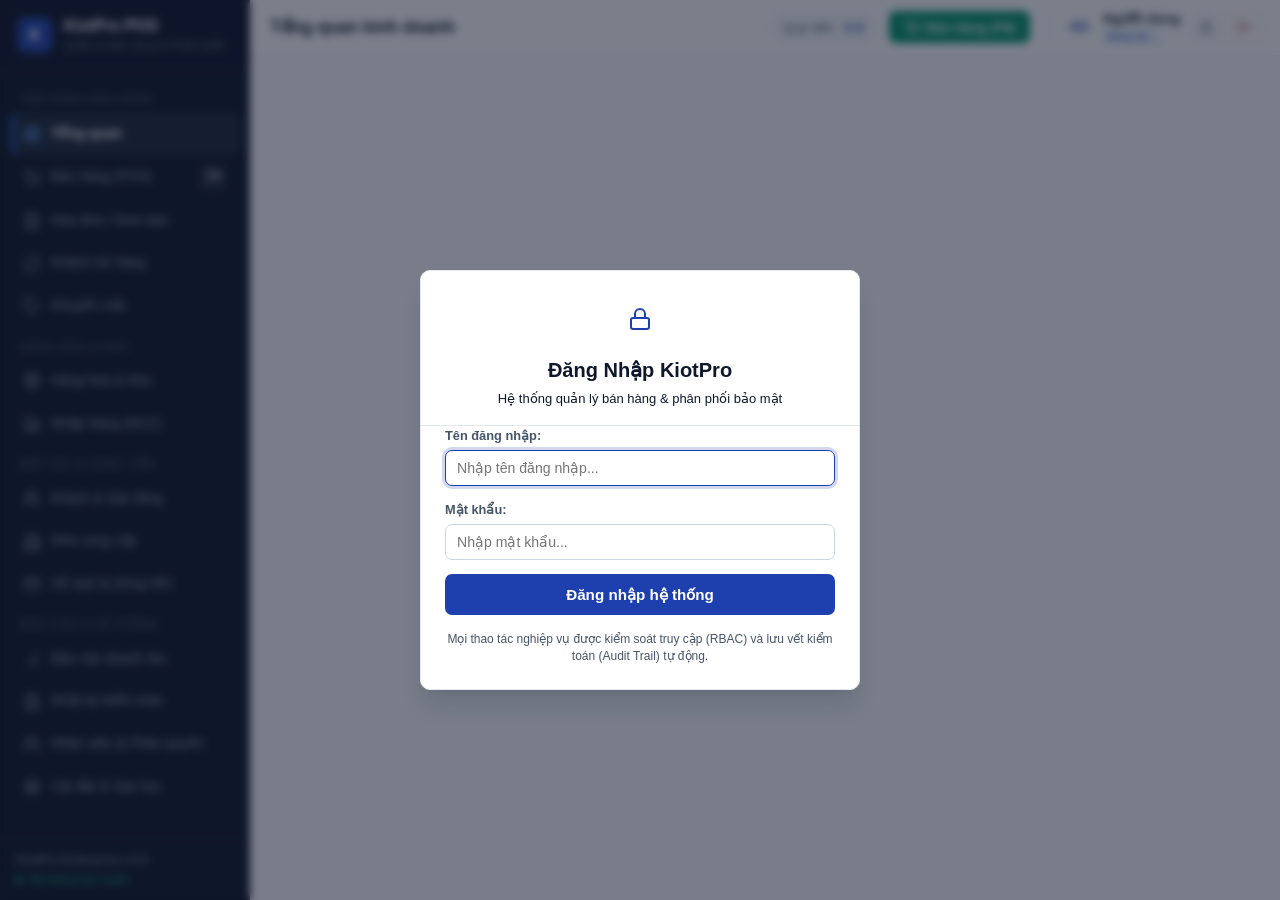
==== commit d360ed85: "Update version 3" ====
--- a/frontend/index.html
+++ b/frontend/index.html
@@ -32,9 +32,17 @@
           <span>Bán hàng (POS)</span>
           <span class="shortcut-kbd">F9</span>
         </a>
+        <a class="menu-item" data-view="orders">
+          <svg class="menu-svg" viewBox="0 0 24 24"><path d="M14 2H6a2 2 0 0 0-2 2v16a2 2 0 0 0 2 2h12a2 2 0 0 0 2-2V8z"></path><polyline points="14 2 14 8 20 8"></polyline><line x1="16" y1="13" x2="8" y2="13"></line><line x1="16" y1="17" x2="8" y2="17"></line><polyline points="10 9 9 9 8 9"></polyline></svg>
+          <span>Hóa đơn / Đơn bán</span>
+        </a>
         <a class="menu-item" data-view="returns">
           <svg class="menu-svg" viewBox="0 0 24 24"><path d="M3 12a9 9 0 0 1 9-9 9.75 9.75 0 0 1 6.74 2.74L21 8"/><path d="M21 3v5h-5"/><path d="M21 12a9 9 0 0 1-9 9 9.75 9.75 0 0 1-6.74-2.74L3 16"/><path d="M8 16H3v5"/></svg>
           <span>Khách trả hàng</span>
+        </a>
+        <a class="menu-item" data-view="promotions">
+          <svg class="menu-svg" viewBox="0 0 24 24"><path d="M20.59 13.41l-7.17 7.17a2 2 0 0 1-2.83 0L2 12V2h10l8.59 8.59a2 2 0 0 1 0 2.82z"></path><line x1="7" y1="7" x2="7.01" y2="7"></line></svg>
+          <span>Khuyến mãi</span>
         </a>
 
         <div class="nav-section-title">Hàng hóa & Kho</div>
@@ -164,7 +172,17 @@
                   <span id="pos-subtotal" style="font-weight: 700;">0 đ</span>
                 </div>
                 <div class="summary-row" style="align-items: center;">
-                  <span>Chiết khấu (VNĐ):</span>
+                  <span>Khuyến mãi:</span>
+                  <select id="pos-promotion-select" class="form-control" style="width: 175px; padding: 3px 6px; font-size: 0.8125rem;" onchange="POS.onPromotionChange()">
+                    <option value="">-- Không áp dụng --</option>
+                  </select>
+                </div>
+                <div class="summary-row" id="pos-promo-discount-row" style="display: none; color: var(--color-success);">
+                  <span>Giảm giá KM:</span>
+                  <span id="pos-promo-discount-val">-0 đ</span>
+                </div>
+                <div class="summary-row" style="align-items: center;">
+                  <span>Chiết khấu thêm:</span>
                   <input type="number" id="pos-discount-input" class="form-control" style="width: 120px; text-align: right; padding: 4px 8px;" value="0" min="0">
                 </div>
                 <div class="summary-row" style="align-items: center;">
@@ -200,13 +218,29 @@
                   <span id="pos-balance-amount" style="color: var(--color-success); font-weight: 800;">0 đ</span>
                 </div>
 
-                <button class="btn-checkout" onclick="POS.checkout()">
-                  Thanh Toán & In Hóa Đơn
-                </button>
+                <!-- Order Notes -->
+                <div style="margin: 8px 0 4px 0;">
+                  <textarea id="pos-order-notes" class="form-control" rows="2" placeholder="Ghi chú đơn hàng (VD: giao trước 5h, gọi trước khi đến)..." style="font-size: 0.8125rem; resize: none;"></textarea>
+                </div>
+
+                <div style="display: flex; gap: 8px; margin-top: 8px;">
+                  <button class="btn btn-outline" style="flex: 1; padding: 10px 4px; font-weight: 600; font-size: 0.8125rem;" onclick="POS.checkout(true)" title="Lưu đơn đang chờ (Pending) - Không trừ kho, không ghi nợ">
+                    Lưu đơn đặt
+                  </button>
+                  <button class="btn-checkout" style="flex: 2; margin-top: 0;" onclick="POS.checkout(false)">
+                    Thanh Toán & In
+                  </button>
+                </div>
               </div>
             </div>
           </div>
         </section>
+
+        <!-- 2b. ORDERS MANAGEMENT VIEW -->
+        <section id="view-orders" class="view-section" style="display: none;"></section>
+
+        <!-- 2c. PROMOTIONS VIEW -->
+        <section id="view-promotions" class="view-section" style="display: none;"></section>
 
         <!-- 3. PRODUCTS & INVENTORY VIEW -->
         <section id="view-products" class="view-section" style="display: none;"></section>
@@ -799,6 +833,10 @@
             <strong>Lưu ý bảo mật:</strong> Hệ thống không dùng mật khẩu mặc định. Vui lòng tạo tài khoản quản trị đầu tiên để bắt đầu sử dụng. Endpoint này sẽ đóng vĩnh viễn sau khi hoàn tất.
           </div>
           <form id="bootstrap-form" onsubmit="App.handleBootstrapSubmit(event)">
+          <div class="form-group" id="bs-token-group" style="display: none;">
+            <label class="form-label" for="bs-bootstrap-token">Mã thiết lập ban đầu:</label>
+            <input type="password" id="bs-bootstrap-token" class="form-control" autocomplete="off">
+          </div>
             <div class="form-group">
               <label class="form-label">Tên đăng nhập quản trị (*):</label>
               <input type="text" id="bs-username" class="form-control" placeholder="admin" required minlength="3">
@@ -1012,6 +1050,250 @@
     </div>
   </div>
 
+  <!-- 19. Order Detail Modal -->
+  <div class="modal-overlay" id="modal-order-detail">
+    <div class="modal-dialog" style="max-width: 800px;">
+      <div class="modal-header">
+        <div>
+          <h3 class="modal-title" id="od-title">Chi tiết hóa đơn</h3>
+          <div id="od-subtitle" style="font-size: 0.8125rem; color: var(--color-text-secondary); margin-top: 2px;"></div>
+        </div>
+        <button class="modal-close" data-close-modal="modal-order-detail">✕</button>
+      </div>
+      <div class="modal-body" style="max-height: 75vh; overflow-y: auto; padding: 16px 20px;" id="od-body-content">
+        <!-- Rendered dynamically via App.renderOrderDetail() -->
+      </div>
+      <div class="modal-footer" id="od-footer-actions">
+        <!-- Buttons added dynamically based on order status & permissions -->
+      </div>
+    </div>
+  </div>
+
+  <!-- 20. Order Cancellation Modal -->
+  <div class="modal-overlay" id="modal-order-cancel">
+    <div class="modal-dialog" style="max-width: 450px;">
+      <div class="modal-header">
+        <h3 class="modal-title" style="color: var(--color-danger-text);">Hủy hóa đơn bán hàng</h3>
+        <button class="modal-close" data-close-modal="modal-order-cancel">✕</button>
+      </div>
+      <div class="modal-body">
+        <div style="font-size: 0.875rem; margin-bottom: 12px; color: var(--color-text);">
+          Bạn có chắc chắn muốn hủy đơn hàng <strong id="cancel-order-code"></strong> không?
+        </div>
+        <div class="alert alert-warning" style="font-size: 0.8125rem; margin-bottom: 14px;">
+          Lưu ý: Hủy hóa đơn đã hoàn tất sẽ tự động <strong>hoàn trả số lượng tồn kho</strong>, <strong>giảm công nợ</strong> và <strong>ghi nhận bút toán đảo chi quỹ</strong> nếu đã thu tiền.
+        </div>
+        <div class="form-group">
+          <label class="form-label">Lý do hủy (*):</label>
+          <textarea id="cancel-order-reason" class="form-control" rows="3" placeholder="Nhập lý do hủy hóa đơn..." required></textarea>
+        </div>
+      </div>
+      <div class="modal-footer">
+        <button type="button" class="btn btn-outline" data-close-modal="modal-order-cancel">Đóng</button>
+        <button type="button" class="btn btn-danger" onclick="App.confirmCancelOrder()">Xác nhận Hủy Đơn</button>
+      </div>
+    </div>
+  </div>
+
+  <!-- 21. Customer Pending Orders Modal -->
+  <div class="modal-overlay" id="modal-customer-pending">
+    <div class="modal-dialog" style="max-width: 650px;">
+      <div class="modal-header">
+        <div>
+          <h3 class="modal-title" id="cust-pending-title">Đơn hàng đang đặt / chờ xử lý</h3>
+          <div id="cust-pending-subtitle" style="font-size: 0.8125rem; color: var(--color-text-secondary); margin-top: 2px;"></div>
+        </div>
+        <button class="modal-close" data-close-modal="modal-customer-pending">✕</button>
+      </div>
+      <div class="modal-body" style="max-height: 60vh; overflow-y: auto;" id="cust-pending-list-container">
+        <!-- Rendered dynamically -->
+      </div>
+      <div class="modal-footer">
+        <button class="btn btn-primary" data-close-modal="modal-customer-pending">Đóng</button>
+      </div>
+    </div>
+  </div>
+
+  <!-- 22. Product Packaging Units Modal -->
+  <div class="modal-overlay" id="modal-product-units">
+    <div class="modal-dialog" style="max-width: 750px;">
+      <div class="modal-header">
+        <div>
+          <h3 class="modal-title" id="pu-modal-title">Quy đổi đơn vị tính & đóng gói</h3>
+          <div id="pu-modal-subtitle" style="font-size: 0.8125rem; color: var(--color-text-secondary); margin-top: 2px;"></div>
+        </div>
+        <button class="modal-close" data-close-modal="modal-product-units">✕</button>
+      </div>
+      <div class="modal-body" style="max-height: 70vh; overflow-y: auto;">
+        <!-- Existing Units Table -->
+        <div style="margin-bottom: 20px;">
+          <h4 style="font-size: 0.875rem; font-weight: 600; margin-bottom: 8px;">Danh sách đơn vị đã cấu hình</h4>
+          <div class="table-container">
+            <table class="table">
+              <thead>
+                <tr>
+                  <th>Đơn vị</th>
+                  <th>Hệ số quy đổi cơ sở</th>
+                  <th>Giá bán</th>
+                  <th>Mã vạch riêng</th>
+                  <th>Loại</th>
+                  <th style="width: 70px;">Thao tác</th>
+                </tr>
+              </thead>
+              <tbody id="pu-table-body">
+                <!-- Dynamic rows -->
+              </tbody>
+            </table>
+          </div>
+        </div>
+
+        <!-- Add / Edit Unit Form -->
+        <div style="background: var(--color-surface-subtle); border: 1px solid var(--color-border); border-radius: var(--radius-md); padding: 14px;">
+          <h4 style="font-size: 0.875rem; font-weight: 600; margin-bottom: 10px;" id="pu-form-title">Thêm đơn vị đóng gói mới</h4>
+          <form onsubmit="App.saveProductUnit(event)">
+            <input type="hidden" id="pu-product-id">
+            <input type="hidden" id="pu-unit-id">
+            <div style="display: grid; grid-template-columns: 1fr 1fr; gap: 12px; margin-bottom: 12px;">
+              <div class="form-group" style="margin-bottom: 0;">
+                <label class="form-label">Tên đơn vị (* VD: Lốc, Thùng, Bao):</label>
+                <input type="text" id="pu-name" class="form-control" required placeholder="VD: Thùng">
+              </div>
+              <div class="form-group" style="margin-bottom: 0;">
+                <label class="form-label">Hệ số quy đổi về đơn vị cơ sở (* >0):</label>
+                <input type="number" id="pu-rate" class="form-control" step="any" min="0.0001" required placeholder="VD: 24">
+                <small style="color: var(--color-text-muted); font-size: 0.72rem;">1 đơn vị này = bao nhiêu đơn vị cơ sở</small>
+              </div>
+            </div>
+            <div style="display: grid; grid-template-columns: 1fr 1fr; gap: 12px; margin-bottom: 12px;">
+              <div class="form-group" style="margin-bottom: 0;">
+                <label class="form-label">Giá bán riêng (VNĐ - Tùy chọn):</label>
+                <input type="number" id="pu-price" class="form-control" min="0" placeholder="Để trống để tự tính">
+              </div>
+              <div class="form-group" style="margin-bottom: 0;">
+                <label class="form-label">Mã vạch riêng (Tùy chọn):</label>
+                <input type="text" id="pu-barcode" class="form-control" placeholder="Quét hoặc nhập mã vạch">
+              </div>
+            </div>
+            <div style="display: flex; justify-content: flex-end; gap: 8px;">
+              <button type="button" class="btn btn-outline btn-sm" onclick="App.resetProductUnitForm()">Làm mới form</button>
+              <button type="submit" class="btn btn-primary btn-sm">Lưu đơn vị</button>
+            </div>
+          </form>
+        </div>
+      </div>
+      <div class="modal-footer">
+        <button class="btn btn-primary" data-close-modal="modal-product-units">Hoàn tất</button>
+      </div>
+    </div>
+  </div>
+
+  <!-- 23. Promotion Modal -->
+  <div class="modal-overlay" id="modal-promotion">
+    <div class="modal-dialog" style="max-width: 580px;">
+      <div class="modal-header">
+        <h3 class="modal-title" id="promo-modal-title">Chương trình khuyến mãi</h3>
+        <button class="modal-close" data-close-modal="modal-promotion">✕</button>
+      </div>
+      <div class="modal-body">
+        <form onsubmit="App.savePromotion(event)">
+          <input type="hidden" id="promo-id">
+          <div class="form-group">
+            <label class="form-label">Tên chương trình (*):</label>
+            <input type="text" id="promo-name" class="form-control" required placeholder="VD: Khai trương - Giảm 5% đơn từ 200k">
+          </div>
+          <div style="display: grid; grid-template-columns: 1fr 1fr; gap: 12px;">
+            <div class="form-group">
+              <label class="form-label">Ngày bắt đầu (*):</label>
+              <input type="date" id="promo-start" class="form-control" required>
+            </div>
+            <div class="form-group">
+              <label class="form-label">Ngày kết thúc (*):</label>
+              <input type="date" id="promo-end" class="form-control" required>
+            </div>
+          </div>
+          <div style="display: grid; grid-template-columns: 1fr 1fr; gap: 12px;">
+            <div class="form-group">
+              <label class="form-label">Phạm vi áp dụng:</label>
+              <select id="promo-scope" class="form-control" onchange="App.onPromoScopeChange()">
+                <option value="order">Toàn đơn hàng</option>
+                <option value="category">Theo danh mục sản phẩm</option>
+                <option value="product">Theo sản phẩm cụ thể</option>
+              </select>
+            </div>
+            <div class="form-group" id="promo-scope-target-grp" style="display: none;">
+              <label class="form-label" id="promo-scope-target-lbl">Đối tượng:</label>
+              <div id="promo-scope-target-container"></div>
+            </div>
+          </div>
+          <div style="display: grid; grid-template-columns: 1fr 1fr; gap: 12px;">
+            <div class="form-group">
+              <label class="form-label">Loại giảm giá:</label>
+              <select id="promo-type" class="form-control">
+                <option value="percent">Phần trăm (%)</option>
+                <option value="fixed">Số tiền cố định (VNĐ)</option>
+              </select>
+            </div>
+            <div class="form-group">
+              <label class="form-label">Giá trị giảm (*):</label>
+              <input type="number" id="promo-value" class="form-control" step="any" min="0" required placeholder="VD: 5 hoặc 20000">
+            </div>
+          </div>
+          <div style="display: grid; grid-template-columns: 1fr 1fr; gap: 12px;">
+            <div class="form-group">
+              <label class="form-label">Giá trị đơn tối thiểu (VNĐ):</label>
+              <input type="number" id="promo-min-amount" class="form-control" min="0" value="0">
+            </div>
+            <div class="form-group">
+              <label class="form-label">Nhóm khách áp dụng:</label>
+              <select id="promo-customer-group" class="form-control">
+                <option value="all">Tất cả khách hàng</option>
+                <option value="Khách lẻ">Khách lẻ tại quầy</option>
+                <option value="Đại lý cấp 1">Đại lý cấp 1</option>
+                <option value="Bán buôn">Bán buôn</option>
+                <option value="VIP">VIP</option>
+              </select>
+            </div>
+          </div>
+          <div class="form-group">
+            <label style="display: flex; align-items: center; gap: 8px; cursor: pointer;">
+              <input type="checkbox" id="promo-is-active" checked>
+              <span>Kích hoạt áp dụng chương trình này</span>
+            </label>
+          </div>
+          <div class="modal-footer" style="padding: 14px 0 0; margin-top: 14px; border-top: 1px solid var(--color-border);">
+            <button type="button" class="btn btn-outline" data-close-modal="modal-promotion">Hủy</button>
+            <button type="submit" class="btn btn-primary">Lưu chương trình</button>
+          </div>
+        </form>
+      </div>
+    </div>
+  </div>
+
+  <!-- 24. Column Visibility & Export Selector Modal -->
+  <div class="modal-overlay" id="modal-column-selector">
+    <div class="modal-dialog" style="max-width: 440px;">
+      <div class="modal-header">
+        <h3 class="modal-title" id="cs-title">Tùy chỉnh cột hiển thị & Xuất Excel</h3>
+        <button class="modal-close" data-close-modal="modal-column-selector">✕</button>
+      </div>
+      <div class="modal-body">
+        <div style="font-size: 0.8125rem; color: var(--color-text-secondary); margin-bottom: 10px;">
+          Chọn các cột bạn muốn hiển thị trên bảng dữ liệu hoặc xuất file:
+        </div>
+        <div id="cs-checkboxes-container" style="display: flex; flex-direction: column; gap: 8px; max-height: 50vh; overflow-y: auto;">
+          <!-- Populated dynamically -->
+        </div>
+      </div>
+      <div class="modal-footer" style="display: flex; justify-content: space-between;">
+        <button type="button" class="btn btn-outline btn-sm" onclick="App.selectAllColumns(true)">Chọn tất cả</button>
+        <div style="display: flex; gap: 8px;">
+          <button type="button" class="btn btn-outline btn-sm" data-close-modal="modal-column-selector">Đóng</button>
+          <button type="button" class="btn btn-primary btn-sm" onclick="App.saveColumnSelection()">Áp dụng</button>
+        </div>
+      </div>
+    </div>
+  </div>
+
   <!-- Toast Container -->
   <div class="toast-container" id="toast-container"></div>
 
--- a/frontend/css/style.css
+++ b/frontend/css/style.css
@@ -1330,6 +1330,120 @@
   align-items: center;
 }
 
+/* ================= MULTI-UNIT, ORDERS & COLUMN SELECTOR ================= */
+.cart-unit-select {
+  font-size: 0.75rem;
+  padding: 2px 6px;
+  border-radius: var(--radius-sm);
+  border: 1px solid var(--color-border);
+  background-color: var(--color-surface);
+  color: var(--color-text);
+  font-weight: 500;
+  cursor: pointer;
+  outline: none;
+}
+.cart-unit-select:focus {
+  border-color: var(--color-primary);
+}
+
+.unit-tag-pill {
+  display: inline-flex;
+  align-items: center;
+  gap: 3px;
+  font-size: 0.75rem;
+  padding: 2px 7px;
+  border-radius: 9999px;
+  background-color: #f1f5f9;
+  color: #334155;
+  border: 1px solid #cbd5e1;
+}
+
+.col-selector-container {
+  position: relative;
+  display: inline-block;
+}
+.col-selector-menu {
+  position: absolute;
+  right: 0;
+  top: 100%;
+  margin-top: 4px;
+  background: var(--color-surface);
+  border: 1px solid var(--color-border);
+  border-radius: var(--radius-md);
+  box-shadow: 0 10px 15px -3px rgba(0, 0, 0, 0.1);
+  padding: 8px 10px;
+  z-index: 100;
+  min-width: 200px;
+  max-height: 320px;
+  overflow-y: auto;
+  display: none;
+}
+.col-selector-menu.show {
+  display: block;
+}
+.col-selector-item {
+  display: flex;
+  align-items: center;
+  gap: 8px;
+  padding: 5px 4px;
+  font-size: 0.8125rem;
+  color: var(--color-text);
+  cursor: pointer;
+  border-radius: var(--radius-sm);
+}
+.col-selector-item:hover {
+  background-color: var(--color-surface-subtle);
+}
+
+.pagination-container {
+  display: flex;
+  align-items: center;
+  justify-content: space-between;
+  padding: 12px 16px;
+  background: var(--color-surface);
+  border-top: 1px solid var(--color-border);
+  font-size: 0.8125rem;
+  color: var(--color-text-secondary);
+}
+.pagination-controls {
+  display: flex;
+  align-items: center;
+  gap: 6px;
+}
+.pagination-btn {
+  padding: 4px 10px;
+  border: 1px solid var(--color-border);
+  background: var(--color-surface);
+  border-radius: var(--radius-sm);
+  cursor: pointer;
+  font-size: 0.8125rem;
+}
+.pagination-btn:disabled {
+  opacity: 0.5;
+  cursor: not-allowed;
+}
+.pagination-btn.active {
+  background: var(--color-primary);
+  color: #ffffff;
+  border-color: var(--color-primary);
+}
+
+.order-badge-completed {
+  background-color: #dcfce7;
+  color: #15803d;
+  border: 1px solid #bbf7d0;
+}
+.order-badge-pending {
+  background-color: #fef3c7;
+  color: #b45309;
+  border: 1px solid #fde68a;
+}
+.order-badge-cancelled {
+  background-color: #f1f5f9;
+  color: #64748b;
+  border: 1px solid #e2e8f0;
+}
+
 @media print {
   body * {
     visibility: hidden;
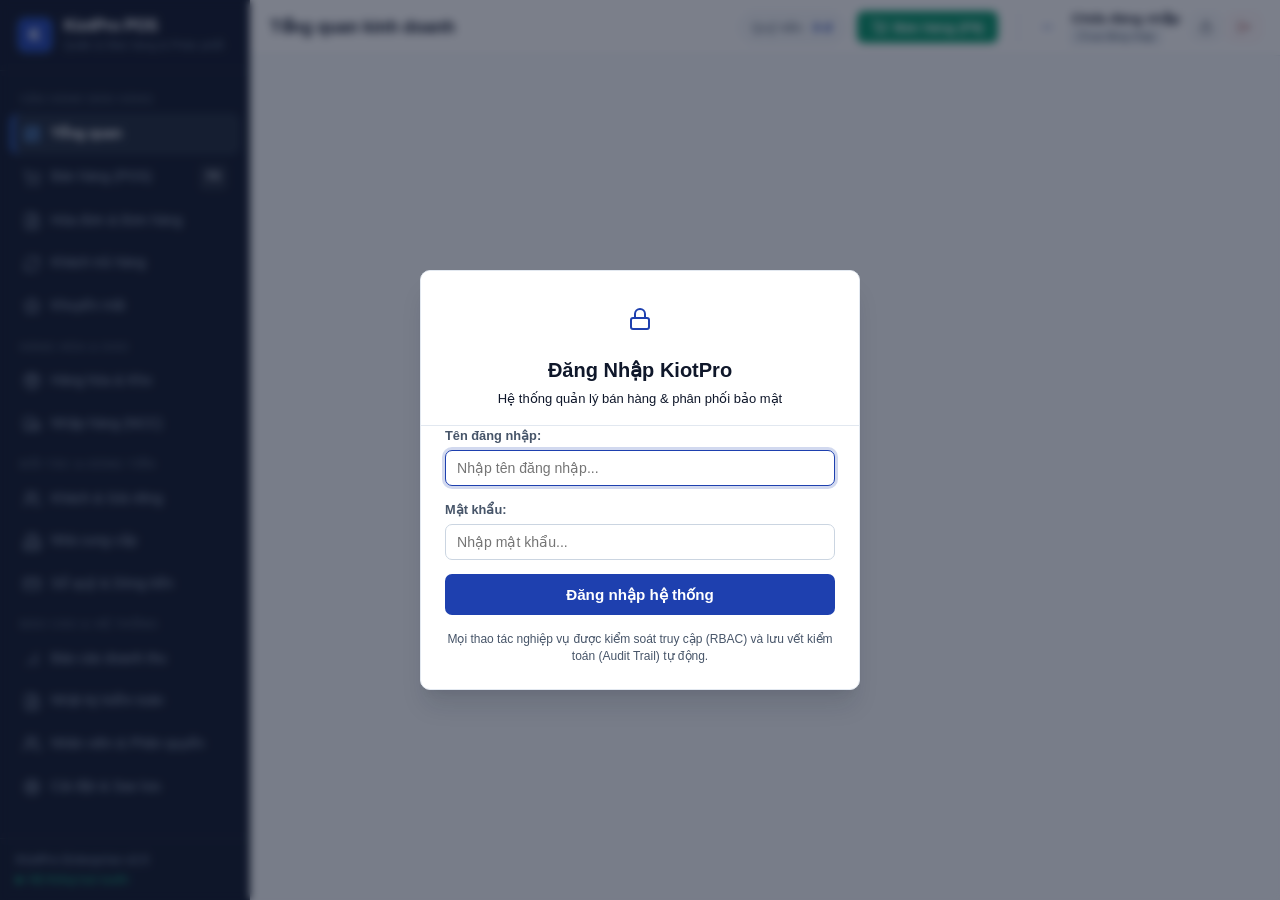
==== commit e60d9001: "Fixed don hang va edit san pham" ====
--- a/frontend/index.html
+++ b/frontend/index.html
@@ -33,15 +33,15 @@
           <span class="shortcut-kbd">F9</span>
         </a>
         <a class="menu-item" data-view="orders">
-          <svg class="menu-svg" viewBox="0 0 24 24"><path d="M14 2H6a2 2 0 0 0-2 2v16a2 2 0 0 0 2 2h12a2 2 0 0 0 2-2V8z"></path><polyline points="14 2 14 8 20 8"></polyline><line x1="16" y1="13" x2="8" y2="13"></line><line x1="16" y1="17" x2="8" y2="17"></line><polyline points="10 9 9 9 8 9"></polyline></svg>
-          <span>Hóa đơn / Đơn bán</span>
+          <svg class="menu-svg" viewBox="0 0 24 24"><path d="M14 2H6a2 2 0 0 0-2 2v16a2 2 0 0 0 2 2h12a2 2 0 0 0 2-2V8z"/><polyline points="14 2 14 8 20 8"/><line x1="16" y1="13" x2="8" y2="13"/><line x1="16" y1="17" x2="8" y2="17"/><polyline points="10 9 9 9 8 9"/></svg>
+          <span>Hóa đơn & Đơn hàng</span>
         </a>
         <a class="menu-item" data-view="returns">
           <svg class="menu-svg" viewBox="0 0 24 24"><path d="M3 12a9 9 0 0 1 9-9 9.75 9.75 0 0 1 6.74 2.74L21 8"/><path d="M21 3v5h-5"/><path d="M21 12a9 9 0 0 1-9 9 9.75 9.75 0 0 1-6.74-2.74L3 16"/><path d="M8 16H3v5"/></svg>
           <span>Khách trả hàng</span>
         </a>
         <a class="menu-item" data-view="promotions">
-          <svg class="menu-svg" viewBox="0 0 24 24"><path d="M20.59 13.41l-7.17 7.17a2 2 0 0 1-2.83 0L2 12V2h10l8.59 8.59a2 2 0 0 1 0 2.82z"></path><line x1="7" y1="7" x2="7.01" y2="7"></line></svg>
+          <svg class="menu-svg" viewBox="0 0 24 24"><polygon points="12 2 15.09 8.26 22 9.27 17 14.14 18.18 21.02 12 17.77 5.82 21.02 7 14.14 2 9.27 8.91 8.26 12 2"></polygon></svg>
           <span>Khuyến mãi</span>
         </a>
 
@@ -172,17 +172,7 @@
                   <span id="pos-subtotal" style="font-weight: 700;">0 đ</span>
                 </div>
                 <div class="summary-row" style="align-items: center;">
-                  <span>Khuyến mãi:</span>
-                  <select id="pos-promotion-select" class="form-control" style="width: 175px; padding: 3px 6px; font-size: 0.8125rem;" onchange="POS.onPromotionChange()">
-                    <option value="">-- Không áp dụng --</option>
-                  </select>
-                </div>
-                <div class="summary-row" id="pos-promo-discount-row" style="display: none; color: var(--color-success);">
-                  <span>Giảm giá KM:</span>
-                  <span id="pos-promo-discount-val">-0 đ</span>
-                </div>
-                <div class="summary-row" style="align-items: center;">
-                  <span>Chiết khấu thêm:</span>
+                  <span>Chiết khấu (VNĐ):</span>
                   <input type="number" id="pos-discount-input" class="form-control" style="width: 120px; text-align: right; padding: 4px 8px;" value="0" min="0">
                 </div>
                 <div class="summary-row" style="align-items: center;">
@@ -196,6 +186,18 @@
                     <span id="pos-vat-amount" style="font-size: 0.8rem; color: #64748b; min-width: 65px; text-align: right;">0 đ</span>
                   </div>
                 </div>
+                <div class="summary-row" style="align-items: center;">
+                  <span>Khuyến mãi:</span>
+                  <select id="pos-promo-select" class="form-control" style="width: 175px; padding: 4px 6px; font-size: 0.8rem;" onchange="POS.applyPromotion(this.value)">
+                    <option value="">-- Chọn khuyến mãi --</option>
+                  </select>
+                </div>
+                <div id="pos-promo-banner" style="display: none; margin: 8px 0; padding: 8px 12px; background: #eff6ff; border: 1px solid #93c5fd; border-radius: 6px; font-size: 0.82rem; color: #1e40af;">
+                  <div style="display: flex; justify-content: space-between; align-items: center;">
+                    <div>🎉 <strong>Khuyến mãi:</strong> <span id="pos-promo-banner-name">---</span></div>
+                    <div style="font-weight: 700; color: #1d4ed8;">-<span id="pos-promo-banner-discount">0 đ</span></div>
+                  </div>
+                </div>
                 <div class="summary-row total">
                   <span>KHÁCH CẦN TRẢ:</span>
                   <span id="pos-final-amount">0 đ</span>
@@ -218,17 +220,12 @@
                   <span id="pos-balance-amount" style="color: var(--color-success); font-weight: 800;">0 đ</span>
                 </div>
 
-                <!-- Order Notes -->
-                <div style="margin: 8px 0 4px 0;">
-                  <textarea id="pos-order-notes" class="form-control" rows="2" placeholder="Ghi chú đơn hàng (VD: giao trước 5h, gọi trước khi đến)..." style="font-size: 0.8125rem; resize: none;"></textarea>
-                </div>
-
-                <div style="display: flex; gap: 8px; margin-top: 8px;">
-                  <button class="btn btn-outline" style="flex: 1; padding: 10px 4px; font-weight: 600; font-size: 0.8125rem;" onclick="POS.checkout(true)" title="Lưu đơn đang chờ (Pending) - Không trừ kho, không ghi nợ">
-                    Lưu đơn đặt
+                <div style="display: flex; gap: 8px; margin-top: 6px;">
+                  <button class="btn-checkout" onclick="POS.checkout(false)" style="flex: 2;">
+                    Thanh Toán & In Hóa Đơn
                   </button>
-                  <button class="btn-checkout" style="flex: 2; margin-top: 0;" onclick="POS.checkout(false)">
-                    Thanh Toán & In
+                  <button class="btn btn-outline" onclick="POS.checkout(true)" style="flex: 1; border-color: var(--color-warning); color: var(--color-warning-text); font-weight: 700; background: var(--color-surface);" title="Lưu thành đơn đặt hàng (chưa xuất kho)">
+                    Lưu Đặt Hàng
                   </button>
                 </div>
               </div>
@@ -236,40 +233,40 @@
           </div>
         </section>
 
-        <!-- 2b. ORDERS MANAGEMENT VIEW -->
+        <!-- 3. INVOICES & ORDERS VIEW (HÓA ĐƠN & ĐƠN HÀNG) -->
         <section id="view-orders" class="view-section" style="display: none;"></section>
 
-        <!-- 2c. PROMOTIONS VIEW -->
+        <!-- 4. PRODUCTS & INVENTORY VIEW -->
+        <section id="view-products" class="view-section" style="display: none;"></section>
+
+        <!-- 5. PURCHASES VIEW -->
+        <section id="view-purchases" class="view-section" style="display: none;"></section>
+
+        <!-- 6. CUSTOMERS VIEW -->
+        <section id="view-customers" class="view-section" style="display: none;"></section>
+
+        <!-- 7. SUPPLIERS VIEW -->
+        <section id="view-suppliers" class="view-section" style="display: none;"></section>
+
+        <!-- 8. SALES RETURNS VIEW -->
+        <section id="view-returns" class="view-section" style="display: none;"></section>
+
+        <!-- 9. PROMOTIONS VIEW (KHUYẾN MÃI) -->
         <section id="view-promotions" class="view-section" style="display: none;"></section>
 
-        <!-- 3. PRODUCTS & INVENTORY VIEW -->
-        <section id="view-products" class="view-section" style="display: none;"></section>
-
-        <!-- 4. PURCHASES VIEW -->
-        <section id="view-purchases" class="view-section" style="display: none;"></section>
-
-        <!-- 5. CUSTOMERS VIEW -->
-        <section id="view-customers" class="view-section" style="display: none;"></section>
-
-        <!-- 6. SUPPLIERS VIEW -->
-        <section id="view-suppliers" class="view-section" style="display: none;"></section>
-
-        <!-- 7. SALES RETURNS VIEW -->
-        <section id="view-returns" class="view-section" style="display: none;"></section>
-
-        <!-- 8. CASH FLOW VIEW -->
+        <!-- 10. CASH FLOW VIEW -->
         <section id="view-cash-flow" class="view-section" style="display: none;"></section>
 
-        <!-- 9. REPORTS VIEW -->
+        <!-- 11. REPORTS VIEW -->
         <section id="view-reports" class="view-section" style="display: none;"></section>
 
-        <!-- 10. SETTINGS VIEW -->
+        <!-- 12. SETTINGS VIEW -->
         <section id="view-settings" class="view-section" style="display: none;"></section>
 
-        <!-- 11. AUDIT TRAIL VIEW -->
+        <!-- 13. AUDIT TRAIL VIEW -->
         <section id="view-audit" class="view-section" style="display: none;"></section>
 
-        <!-- 12. USERS & RBAC VIEW -->
+        <!-- 14. USERS & RBAC VIEW -->
         <section id="view-users" class="view-section" style="display: none;"></section>
       </main>
     </div>
@@ -286,6 +283,8 @@
       </div>
       <div class="modal-body">
         <input type="hidden" id="prod-id">
+        <input type="hidden" id="prod-sub-unit">
+        <input type="hidden" id="prod-sub-unit-ratio" value="1">
         <div class="form-row">
           <div class="form-group">
             <label class="form-label">Mã SKU (tự động nếu để trống):</label>
@@ -307,19 +306,36 @@
           </div>
           <div class="form-group">
             <label class="form-label">Đơn vị cơ bản (*):</label>
-            <input type="text" id="prod-unit" class="form-control" placeholder="Thùng, Hộp, Chai, Cái, Kg...">
-          </div>
-        </div>
-        <!-- Packaging Sub-unit -->
-        <div class="form-row" style="background: var(--color-surface-muted); padding: 10px; border-radius: var(--radius-md); border: 1px dashed var(--color-border-strong); margin-bottom: 14px;">
-          <div class="form-group" style="margin-bottom: 0;">
-            <label class="form-label">Đơn vị quy đổi phụ (nếu có):</label>
-            <input type="text" id="prod-sub-unit" class="form-control" placeholder="Ví dụ: Lon, Gói, Hộp nhỏ">
-          </div>
-          <div class="form-group" style="margin-bottom: 0;">
-            <label class="form-label">Hệ số quy đổi (1 ĐV chính = ? ĐV phụ):</label>
-            <input type="number" id="prod-sub-unit-ratio" class="form-control" value="1" min="1">
-          </div>
+            <input type="text" id="prod-unit" class="form-control" placeholder="Lon, Gói, Chai, Cái, Kg..." oninput="App.syncBaseUnitName(this.value)">
+          </div>
+        </div>
+
+        <!-- Multi-tier Packaging Units (Quy đổi nhiều đơn vị: Thùng -> Lốc -> Lon) -->
+        <div style="background: var(--color-surface-muted); padding: 12px; border-radius: var(--radius-md); border: 1px dashed var(--color-border-strong); margin-bottom: 14px;">
+          <div style="display: flex; justify-content: space-between; align-items: center; margin-bottom: 8px;">
+            <label class="form-label" style="margin-bottom: 0; font-weight: 700; color: var(--color-primary); display: flex; align-items: center; gap: 6px;">
+              <svg width="15" height="15" viewBox="0 0 24 24" fill="none" stroke="currentColor" stroke-width="2"><path d="m7.5 4.27 9 5.15"/><path d="M21 8a2 2 0 0 0-1-1.73l-7-4a2 2 0 0 0-2 0l-7 4A2 2 0 0 0 3 8v8a2 2 0 0 0 1 1.73l7 4a2 2 0 0 0 2 0l7-4A2 2 0 0 0 21 16Z"/></svg>
+              Đơn vị quy đổi (Ví dụ: 1 Thùng = 6 Lốc = 36 Lon)
+            </label>
+            <button type="button" class="btn btn-sm btn-outline" onclick="App.addUnitRow()">+ Thêm đơn vị quy đổi</button>
+          </div>
+          <table class="unit-row-table">
+            <thead>
+              <tr>
+                <th>Tên đơn vị</th>
+                <th>Giá trị quy đổi (= bao nhiêu ĐV cơ bản)</th>
+                <th>Giá bán</th>
+                <th>Mã vạch riêng (nếu có)</th>
+                <th style="width: 36px; text-align: center;">Xóa</th>
+              </tr>
+            </thead>
+            <tbody id="product-units-tbody">
+              <!-- Dynamically populated rows -->
+            </tbody>
+          </table>
+          <small style="color: var(--color-text-subtle); display: block; margin-top: 6px; font-size: 0.74rem;">
+            Hệ thống hỗ trợ số thập phân và tự động phân rã hiển thị tồn kho chi tiết (ví dụ: 10 thùng 3 lốc 5 lon).
+          </small>
         </div>
         <div class="form-row">
           <div class="form-group">
@@ -405,6 +421,74 @@
       <div class="modal-footer">
         <button class="btn btn-outline" data-close-modal="customer-modal">Hủy</button>
         <button class="btn btn-primary" onclick="App.saveCustomerForm()">Lưu khách hàng</button>
+      </div>
+    </div>
+  </div>
+
+  <!-- Customer Detail Modal (Order Summary & History) -->
+  <div class="modal-overlay" id="customer-detail-modal">
+    <div class="modal-dialog" style="max-width: 650px;">
+      <div class="modal-header">
+        <div>
+          <h3 class="modal-title" id="cdm-name">Thông tin khách hàng</h3>
+          <div style="font-size: 0.8125rem; color: var(--color-text-secondary); margin-top: 2px;" id="cdm-code">Mã KH</div>
+        </div>
+        <button class="modal-close" data-close-modal="customer-detail-modal">✕</button>
+      </div>
+      <div class="modal-body" style="max-height: 75vh; overflow-y: auto;">
+        <div style="display: grid; grid-template-columns: repeat(auto-fit, minmax(180px, 1fr)); gap: 12px; margin-bottom: 16px; background: var(--color-surface-muted); padding: 12px; border-radius: var(--radius-md);">
+          <div>
+            <div style="font-size: 0.75rem; color: var(--color-text-secondary);">Số điện thoại:</div>
+            <div style="font-weight: 600;" id="cdm-phone">---</div>
+          </div>
+          <div>
+            <div style="font-size: 0.75rem; color: var(--color-text-secondary);">Nhóm khách:</div>
+            <div style="font-weight: 600;" id="cdm-group">---</div>
+          </div>
+          <div>
+            <div style="font-size: 0.75rem; color: var(--color-text-secondary);">Địa chỉ:</div>
+            <div style="font-weight: 600;" id="cdm-address">---</div>
+          </div>
+        </div>
+
+        <div style="display: grid; grid-template-columns: repeat(3, 1fr); gap: 12px; margin-bottom: 16px;">
+          <div class="stat-card" style="padding: 12px; background: var(--color-surface); border: 1px solid var(--color-border); border-radius: var(--radius-md); text-align: center;">
+            <div style="font-size: 0.75rem; color: var(--color-text-secondary);">Tổng số đơn hàng</div>
+            <div style="font-size: 1.4rem; font-weight: 800; color: var(--color-primary); margin-top: 4px;" id="cdm-order-count">0</div>
+          </div>
+          <div class="stat-card" style="padding: 12px; background: var(--color-surface); border: 1px solid var(--color-border); border-radius: var(--radius-md); text-align: center;">
+            <div style="font-size: 0.75rem; color: var(--color-text-secondary);">Tổng tiền mua</div>
+            <div style="font-size: 1.1rem; font-weight: 800; color: var(--color-success); margin-top: 6px;" id="cdm-total-spent">0 đ</div>
+          </div>
+          <div class="stat-card" style="padding: 12px; background: var(--color-surface); border: 1px solid var(--color-border); border-radius: var(--radius-md); text-align: center;">
+            <div style="font-size: 0.75rem; color: var(--color-text-secondary);">Công nợ hiện tại</div>
+            <div style="font-size: 1.1rem; font-weight: 800; color: var(--color-danger); margin-top: 6px;" id="cdm-debt">0 đ</div>
+          </div>
+        </div>
+
+        <div style="display: flex; justify-content: space-between; align-items: center; margin-bottom: 8px;">
+          <div style="font-weight: 600;">Lịch sử đơn hàng gần đây:</div>
+          <button class="btn btn-sm btn-outline" id="cdm-view-all-orders-btn">Xem tất cả hóa đơn</button>
+        </div>
+        <div class="table-responsive">
+          <table class="table" style="font-size: 0.85rem;">
+            <thead>
+              <tr>
+                <th>Mã đơn</th>
+                <th>Thời gian</th>
+                <th class="text-right">Tổng tiền</th>
+                <th class="text-center">Trạng thái</th>
+                <th class="text-right">Thao tác</th>
+              </tr>
+            </thead>
+            <tbody id="cdm-recent-orders-body">
+              <tr><td colspan="5" class="empty-state">Đang tải lịch sử đơn hàng...</td></tr>
+            </tbody>
+          </table>
+        </div>
+      </div>
+      <div class="modal-footer">
+        <button class="btn btn-outline" data-close-modal="customer-detail-modal">Đóng</button>
       </div>
     </div>
   </div>
@@ -499,7 +583,7 @@
   <div class="modal-overlay" id="supplier-modal">
     <div class="modal-dialog">
       <div class="modal-header">
-        <h3 class="modal-title">Thêm Nhà cung cấp</h3>
+        <h3 class="modal-title" id="supp-modal-title">Thêm Nhà cung cấp</h3>
         <button class="modal-close" data-close-modal="supplier-modal">✕</button>
       </div>
       <div class="modal-body">
@@ -595,8 +679,9 @@
           </div>
         </div>
 
-        <div style="background: var(--color-surface-muted); padding: 10px 14px; border-radius: var(--radius-md); margin-bottom: 14px; display: flex; gap: 8px; align-items: center; border: 1px solid var(--color-border);">
-          <button class="btn btn-sm btn-primary" onclick="App.promptAddProductToPurchase()">+ Thêm sản phẩm nhập kho</button>
+        <div style="background: var(--color-surface-muted); padding: 10px 14px; border-radius: var(--radius-md); margin-bottom: 14px; display: flex; gap: 8px; align-items: center; border: 1px solid var(--color-border); flex-wrap: wrap;">
+          <select id="purch-prod-select" class="form-control" style="flex: 1; min-width: 240px;"></select>
+          <button class="btn btn-sm btn-primary" onclick="App.addSelectedProductToPurchase()">+ Thêm vào phiếu</button>
           <button class="btn btn-sm btn-outline" onclick="App.openCreateProductModal()">+ Tạo hàng hóa mới</button>
         </div>
 
@@ -654,9 +739,13 @@
         </div>
         <div class="form-group">
           <label class="form-label">Sản phẩm trả lại (*):</label>
-          <select id="ret-product-select" class="form-control"></select>
+          <select id="ret-product-select" class="form-control" onchange="App.onReturnProductChange()"></select>
         </div>
         <div class="form-row">
+          <div class="form-group">
+            <label class="form-label">Đơn vị trả hàng:</label>
+            <select id="ret-unit-select" class="form-control" onchange="App.onReturnUnitChange()"></select>
+          </div>
           <div class="form-group">
             <label class="form-label">Số lượng trả lại:</label>
             <input type="number" id="ret-qty" class="form-control" value="1" min="1">
@@ -743,6 +832,7 @@
         <div style="margin-bottom: 14px; background: var(--color-surface-muted); padding: 10px; border-radius: var(--radius-md); border: 1px solid var(--color-border);">
           Sản phẩm: <strong id="adjust-product-name"></strong><br>
           Tồn kho trên hệ thống: <span id="adjust-current-stock" style="font-weight: 700; color: var(--color-primary);"></span>
+          <div id="adjust-stock-breakdown" style="margin-top: 6px;"></div>
         </div>
         <div class="form-group">
           <label class="form-label">Số lượng thực tế kiểm đếm:</label>
@@ -1050,246 +1140,272 @@
     </div>
   </div>
 
-  <!-- 19. Order Detail Modal -->
-  <div class="modal-overlay" id="modal-order-detail">
-    <div class="modal-dialog" style="max-width: 800px;">
+  <!-- 19. Order Detail Modal (Chi tiết hóa đơn & Đơn hàng) -->
+  <div class="modal-overlay" id="order-detail-modal">
+    <div class="modal-dialog" style="max-width: 750px;">
       <div class="modal-header">
         <div>
           <h3 class="modal-title" id="od-title">Chi tiết hóa đơn</h3>
-          <div id="od-subtitle" style="font-size: 0.8125rem; color: var(--color-text-secondary); margin-top: 2px;"></div>
-        </div>
-        <button class="modal-close" data-close-modal="modal-order-detail">✕</button>
-      </div>
-      <div class="modal-body" style="max-height: 75vh; overflow-y: auto; padding: 16px 20px;" id="od-body-content">
-        <!-- Rendered dynamically via App.renderOrderDetail() -->
-      </div>
-      <div class="modal-footer" id="od-footer-actions">
-        <!-- Buttons added dynamically based on order status & permissions -->
-      </div>
-    </div>
-  </div>
-
-  <!-- 20. Order Cancellation Modal -->
-  <div class="modal-overlay" id="modal-order-cancel">
-    <div class="modal-dialog" style="max-width: 450px;">
-      <div class="modal-header">
-        <h3 class="modal-title" style="color: var(--color-danger-text);">Hủy hóa đơn bán hàng</h3>
-        <button class="modal-close" data-close-modal="modal-order-cancel">✕</button>
-      </div>
-      <div class="modal-body">
-        <div style="font-size: 0.875rem; margin-bottom: 12px; color: var(--color-text);">
-          Bạn có chắc chắn muốn hủy đơn hàng <strong id="cancel-order-code"></strong> không?
-        </div>
-        <div class="alert alert-warning" style="font-size: 0.8125rem; margin-bottom: 14px;">
-          Lưu ý: Hủy hóa đơn đã hoàn tất sẽ tự động <strong>hoàn trả số lượng tồn kho</strong>, <strong>giảm công nợ</strong> và <strong>ghi nhận bút toán đảo chi quỹ</strong> nếu đã thu tiền.
-        </div>
-        <div class="form-group">
-          <label class="form-label">Lý do hủy (*):</label>
-          <textarea id="cancel-order-reason" class="form-control" rows="3" placeholder="Nhập lý do hủy hóa đơn..." required></textarea>
-        </div>
-      </div>
-      <div class="modal-footer">
-        <button type="button" class="btn btn-outline" data-close-modal="modal-order-cancel">Đóng</button>
-        <button type="button" class="btn btn-danger" onclick="App.confirmCancelOrder()">Xác nhận Hủy Đơn</button>
-      </div>
-    </div>
-  </div>
-
-  <!-- 21. Customer Pending Orders Modal -->
-  <div class="modal-overlay" id="modal-customer-pending">
-    <div class="modal-dialog" style="max-width: 650px;">
+          <div style="font-size: 0.8125rem; color: var(--color-text-secondary); margin-top: 2px;" id="od-subtitle">Mã chứng từ & thông tin giao dịch</div>
+        </div>
+        <button class="modal-close" data-close-modal="order-detail-modal">✕</button>
+      </div>
+      <div class="modal-body" style="max-height: 75vh; overflow-y: auto;" id="od-body">
+        <!-- Rendered dynamically -->
+      </div>
+      <div class="modal-footer" style="display: flex; justify-content: space-between; gap: 8px;" id="od-footer">
+        <!-- Action buttons rendered dynamically -->
+      </div>
+    </div>
+  </div>
+
+  <!-- Invoice Detail Modal (CRUD + Duplicate) -->
+  <div class="modal-overlay" id="invoice-detail-modal">
+    <div class="modal-dialog" style="max-width: 800px;">
       <div class="modal-header">
         <div>
-          <h3 class="modal-title" id="cust-pending-title">Đơn hàng đang đặt / chờ xử lý</h3>
-          <div id="cust-pending-subtitle" style="font-size: 0.8125rem; color: var(--color-text-secondary); margin-top: 2px;"></div>
-        </div>
-        <button class="modal-close" data-close-modal="modal-customer-pending">✕</button>
-      </div>
-      <div class="modal-body" style="max-height: 60vh; overflow-y: auto;" id="cust-pending-list-container">
+          <h3 class="modal-title" id="inv-modal-title">Chi tiết hóa đơn</h3>
+          <div style="font-size: 0.8125rem; color: var(--color-text-secondary); margin-top: 2px;" id="inv-modal-subtitle">Thông tin hóa đơn & các mặt hàng</div>
+        </div>
+        <button class="modal-close" data-close-modal="invoice-detail-modal">✕</button>
+      </div>
+      <div class="modal-body" style="max-height: 75vh; overflow-y: auto;">
+        <input type="hidden" id="inv-modal-id">
+
+        <div style="display: grid; grid-template-columns: repeat(auto-fit, minmax(200px, 1fr)); gap: 12px; margin-bottom: 16px; background: var(--color-surface-muted); padding: 12px; border-radius: var(--radius-md);">
+          <div>
+            <label class="form-label" style="font-size: 0.75rem;">Mã hóa đơn:</label>
+            <input type="text" id="inv-modal-code" class="form-control" readonly>
+          </div>
+          <div>
+            <label class="form-label" style="font-size: 0.75rem;">Khách hàng:</label>
+            <input type="text" id="inv-modal-customer" class="form-control" readonly>
+          </div>
+          <div>
+            <label class="form-label" style="font-size: 0.75rem;">Ngày tạo:</label>
+            <input type="text" id="inv-modal-date" class="form-control" readonly>
+          </div>
+          <div>
+            <label class="form-label" style="font-size: 0.75rem;">Trạng thái:</label>
+            <select id="inv-modal-status" class="form-control" disabled>
+              <option value="completed">Đã hoàn thành</option>
+              <option value="ordered">Khách đang đặt</option>
+              <option value="draft">Bản nháp</option>
+              <option value="cancelled">Đã hủy</option>
+            </select>
+          </div>
+        </div>
+
+        <div class="form-group" style="margin-bottom: 16px;">
+          <label class="form-label" style="font-size: 0.75rem;">Ghi chú:</label>
+          <textarea id="inv-modal-notes" class="form-control" rows="2" readonly placeholder="Ghi chú hóa đơn..."></textarea>
+        </div>
+
+        <div style="font-weight: 600; margin-bottom: 8px;">Danh sách mặt hàng:</div>
+        <div class="table-responsive" style="margin-bottom: 16px;">
+          <table class="table" style="font-size: 0.85rem;">
+            <thead>
+              <tr>
+                <th>Sản phẩm</th>
+                <th class="text-center">ĐVT</th>
+                <th class="text-center">Số lượng</th>
+                <th class="text-right">Đơn giá</th>
+                <th class="text-right">Thành tiền</th>
+              </tr>
+            </thead>
+            <tbody id="inv-modal-items-body">
+            </tbody>
+          </table>
+        </div>
+
+        <div style="background: var(--color-surface); border: 1px solid var(--color-border); border-radius: var(--radius-md); padding: 12px; line-height: 1.8;">
+          <div style="display: flex; justify-content: space-between;">
+            <span>Tổng tiền hàng:</span>
+            <span id="inv-modal-total" class="tabular-nums font-bold">0 đ</span>
+          </div>
+          <div style="display: flex; justify-content: space-between; color: var(--color-danger);">
+            <span>Giảm giá / Chiết khấu:</span>
+            <span id="inv-modal-discount" class="tabular-nums font-bold">0 đ</span>
+          </div>
+          <div style="display: flex; justify-content: space-between;">
+            <span>Thuế VAT:</span>
+            <span id="inv-modal-vat" class="tabular-nums">0 đ</span>
+          </div>
+          <div style="display: flex; justify-content: space-between; font-size: 1.05rem; font-weight: 800; border-top: 1px dashed var(--color-border); padding-top: 6px; margin-top: 6px;">
+            <span>TỔNG CỘNG:</span>
+            <span id="inv-modal-final" class="tabular-nums" style="color: var(--color-primary);">0 đ</span>
+          </div>
+          <div style="display: flex; justify-content: space-between;">
+            <span>Đã thanh toán:</span>
+            <span id="inv-modal-paid" class="tabular-nums font-bold" style="color: var(--color-success);">0 đ</span>
+          </div>
+          <div style="display: flex; justify-content: space-between;">
+            <span>Còn nợ:</span>
+            <span id="inv-modal-debt" class="tabular-nums font-bold" style="color: var(--color-danger);">0 đ</span>
+          </div>
+        </div>
+      </div>
+      <div class="modal-footer" style="display: flex; justify-content: space-between; gap: 8px;">
+        <div style="display: flex; gap: 8px;">
+          <button class="btn btn-outline" id="inv-btn-duplicate" onclick="App.duplicateInvoiceModal()">
+            <svg width="14" height="14" viewBox="0 0 24 24" fill="none" stroke="currentColor" stroke-width="2"><rect width="14" height="14" x="8" y="8" rx="2" ry="2"/><path d="M4 16c-1.1 0-2-.9-2-2V4c0-1.1.9-2 2-2h10c1.1 0 2 .9 2 2"/></svg>
+            Nhân bản
+          </button>
+          <button class="btn btn-outline text-danger" id="inv-btn-delete" style="color: var(--color-danger);" onclick="App.deleteInvoiceModal()">
+            <svg width="14" height="14" viewBox="0 0 24 24" fill="none" stroke="currentColor" stroke-width="2"><polyline points="3 6 5 6 21 6"/><path d="M19 6v14a2 2 0 0 1-2 2H7a2 2 0 0 1-2-2V6m3 0V4a2 2 0 0 1 2-2h4a2 2 0 0 1 2 2v2"/></svg>
+            Xóa hóa đơn
+          </button>
+        </div>
+        <div style="display: flex; gap: 8px;">
+          <button class="btn btn-outline" id="inv-btn-edit" onclick="App.toggleEditInvoiceModal()">Sửa</button>
+          <button class="btn btn-primary" id="inv-btn-save" style="display: none;" onclick="App.saveInvoiceModal()">Lưu</button>
+          <button class="btn btn-outline" data-close-modal="invoice-detail-modal">Đóng</button>
+        </div>
+      </div>
+    </div>
+  </div>
+
+  <!-- 20. Order Adjust Modal (Điều chỉnh đơn hàng) -->
+  <div class="modal-overlay" id="order-adjust-modal">
+    <div class="modal-dialog" style="max-width: 500px;">
+      <div class="modal-header">
+        <h3 class="modal-title" id="oa-title">Điều chỉnh hóa đơn / đơn hàng</h3>
+        <button class="modal-close" data-close-modal="order-adjust-modal">✕</button>
+      </div>
+      <div class="modal-body">
+        <input type="hidden" id="oa-order-id">
+        <div class="form-group">
+          <label class="form-label">Mã chứng từ:</label>
+          <input type="text" id="oa-code" class="form-control" readonly>
+        </div>
+        <div class="form-group">
+          <label class="form-label">Tên khách hàng:</label>
+          <input type="text" id="oa-customer-name" class="form-control">
+        </div>
+        <div class="form-group">
+          <label class="form-label">Trạng thái:</label>
+          <select id="oa-status" class="form-control">
+            <option value="completed">Đã hoàn thành (Xuất kho & Hoàn tất)</option>
+            <option value="ordered">Khách đang đặt (Đơn đặt hàng)</option>
+            <option value="cancelled">Đã hủy</option>
+          </select>
+        </div>
+        <div class="form-group">
+          <label class="form-label">Ghi chú điều chỉnh:</label>
+          <textarea id="oa-notes" class="form-control" rows="3" placeholder="Nhập lý do hoặc nội dung điều chỉnh..."></textarea>
+        </div>
+      </div>
+      <div class="modal-footer">
+        <button class="btn btn-outline" data-close-modal="order-adjust-modal">Hủy</button>
+        <button class="btn btn-primary" onclick="App.saveOrderAdjustment()">Lưu điều chỉnh</button>
+      </div>
+    </div>
+  </div>
+
+  <!-- 21. Promotion Modal (Tạo / Sửa chương trình khuyến mãi) -->
+  <div class="modal-overlay" id="promotion-modal">
+    <div class="modal-dialog" style="max-width: 600px;">
+      <div class="modal-header">
+        <h3 class="modal-title" id="promo-modal-title">Chương trình khuyến mãi</h3>
+        <button class="modal-close" data-close-modal="promotion-modal">✕</button>
+      </div>
+      <div class="modal-body">
+        <input type="hidden" id="promo-id">
+        <div class="form-row">
+          <div class="form-group">
+            <label class="form-label">Mã khuyến mãi (tự động):</label>
+            <input type="text" id="promo-code" class="form-control" placeholder="KM0001">
+          </div>
+          <div class="form-group">
+            <label class="form-label">Loại khuyến mãi (*):</label>
+            <select id="promo-type" class="form-control" onchange="App.onPromoTypeChange(this.value)">
+              <option value="order_discount_percent">Giảm % theo tổng đơn hàng</option>
+              <option value="order_discount_amount">Giảm tiền mặt theo tổng đơn hàng</option>
+              <option value="buy_x_get_y">Mua hàng tặng hàng (Mua X tặng Y)</option>
+            </select>
+          </div>
+        </div>
+        <div class="form-group">
+          <label class="form-label">Tên chương trình khuyến mãi (*):</label>
+          <input type="text" id="promo-name" class="form-control" placeholder="Ví dụ: Giảm 10% đơn từ 500k, Tri ân khách hàng...">
+        </div>
+        <div class="form-row" id="promo-discount-row">
+          <div class="form-group">
+            <label class="form-label" id="promo-val-label">Mức giảm (% hoặc VNĐ) (*):</label>
+            <input type="number" id="promo-val" class="form-control" value="0" min="0">
+          </div>
+          <div class="form-group">
+            <label class="form-label">Đơn hàng tối thiểu (VNĐ):</label>
+            <input type="number" id="promo-min-order" class="form-control" value="0" min="0">
+          </div>
+        </div>
+        <!-- Buy X Get Y Row -->
+        <div class="form-row" id="promo-gift-row" style="display: none; background: var(--color-surface-muted); padding: 10px; border-radius: var(--radius-md); border: 1px dashed var(--color-border-strong); margin-bottom: 14px;">
+          <div class="form-group" style="margin-bottom: 0;">
+            <label class="form-label">Số lượng mua (X):</label>
+            <input type="number" id="promo-buy-qty" class="form-control" value="1" min="1">
+          </div>
+          <div class="form-group" style="margin-bottom: 0;">
+            <label class="form-label">Số lượng tặng (Y):</label>
+            <input type="number" id="promo-gift-qty" class="form-control" value="1" min="1">
+          </div>
+        </div>
+        <div class="form-row">
+          <div class="form-group">
+            <label class="form-label">Từ ngày:</label>
+            <input type="date" id="promo-start-date" class="form-control">
+          </div>
+          <div class="form-group">
+            <label class="form-label">Đến ngày:</label>
+            <input type="date" id="promo-end-date" class="form-control">
+          </div>
+        </div>
+        <div class="form-group">
+          <label class="form-label">Ghi chú điều kiện áp dụng:</label>
+          <input type="text" id="promo-notes" class="form-control" placeholder="Áp dụng tại quầy POS hoặc cho mọi đơn...">
+        </div>
+      </div>
+      <div class="modal-footer">
+        <button class="btn btn-outline" data-close-modal="promotion-modal">Hủy</button>
+        <button class="btn btn-primary" onclick="App.savePromotionForm()">Lưu chương trình KM</button>
+      </div>
+    </div>
+  </div>
+
+  <!-- 22. Purchase Detail Modal (Chi tiết phiếu nhập hàng) -->
+  <div class="modal-overlay" id="purchase-detail-modal">
+    <div class="modal-dialog" style="max-width: 750px;">
+      <div class="modal-header">
+        <div>
+          <h3 class="modal-title" id="pd-title">Chi tiết phiếu nhập hàng</h3>
+          <div style="font-size: 0.8125rem; color: var(--color-text-secondary); margin-top: 2px;" id="pd-subtitle">Mã chứng từ & thông tin nhập kho</div>
+        </div>
+        <button class="modal-close" data-close-modal="purchase-detail-modal">✕</button>
+      </div>
+      <div class="modal-body" style="max-height: 75vh; overflow-y: auto;" id="pd-body">
         <!-- Rendered dynamically -->
       </div>
-      <div class="modal-footer">
-        <button class="btn btn-primary" data-close-modal="modal-customer-pending">Đóng</button>
-      </div>
-    </div>
-  </div>
-
-  <!-- 22. Product Packaging Units Modal -->
-  <div class="modal-overlay" id="modal-product-units">
+      <div class="modal-footer" style="display: flex; justify-content: space-between; gap: 8px;" id="pd-footer">
+        <!-- Action buttons rendered dynamically -->
+      </div>
+    </div>
+  </div>
+
+  <!-- 23. Return Detail Modal (Chi tiết phiếu khách trả hàng) -->
+  <div class="modal-overlay" id="return-detail-modal">
     <div class="modal-dialog" style="max-width: 750px;">
       <div class="modal-header">
         <div>
-          <h3 class="modal-title" id="pu-modal-title">Quy đổi đơn vị tính & đóng gói</h3>
-          <div id="pu-modal-subtitle" style="font-size: 0.8125rem; color: var(--color-text-secondary); margin-top: 2px;"></div>
-        </div>
-        <button class="modal-close" data-close-modal="modal-product-units">✕</button>
-      </div>
-      <div class="modal-body" style="max-height: 70vh; overflow-y: auto;">
-        <!-- Existing Units Table -->
-        <div style="margin-bottom: 20px;">
-          <h4 style="font-size: 0.875rem; font-weight: 600; margin-bottom: 8px;">Danh sách đơn vị đã cấu hình</h4>
-          <div class="table-container">
-            <table class="table">
-              <thead>
-                <tr>
-                  <th>Đơn vị</th>
-                  <th>Hệ số quy đổi cơ sở</th>
-                  <th>Giá bán</th>
-                  <th>Mã vạch riêng</th>
-                  <th>Loại</th>
-                  <th style="width: 70px;">Thao tác</th>
-                </tr>
-              </thead>
-              <tbody id="pu-table-body">
-                <!-- Dynamic rows -->
-              </tbody>
-            </table>
-          </div>
-        </div>
-
-        <!-- Add / Edit Unit Form -->
-        <div style="background: var(--color-surface-subtle); border: 1px solid var(--color-border); border-radius: var(--radius-md); padding: 14px;">
-          <h4 style="font-size: 0.875rem; font-weight: 600; margin-bottom: 10px;" id="pu-form-title">Thêm đơn vị đóng gói mới</h4>
-          <form onsubmit="App.saveProductUnit(event)">
-            <input type="hidden" id="pu-product-id">
-            <input type="hidden" id="pu-unit-id">
-            <div style="display: grid; grid-template-columns: 1fr 1fr; gap: 12px; margin-bottom: 12px;">
-              <div class="form-group" style="margin-bottom: 0;">
-                <label class="form-label">Tên đơn vị (* VD: Lốc, Thùng, Bao):</label>
-                <input type="text" id="pu-name" class="form-control" required placeholder="VD: Thùng">
-              </div>
-              <div class="form-group" style="margin-bottom: 0;">
-                <label class="form-label">Hệ số quy đổi về đơn vị cơ sở (* >0):</label>
-                <input type="number" id="pu-rate" class="form-control" step="any" min="0.0001" required placeholder="VD: 24">
-                <small style="color: var(--color-text-muted); font-size: 0.72rem;">1 đơn vị này = bao nhiêu đơn vị cơ sở</small>
-              </div>
-            </div>
-            <div style="display: grid; grid-template-columns: 1fr 1fr; gap: 12px; margin-bottom: 12px;">
-              <div class="form-group" style="margin-bottom: 0;">
-                <label class="form-label">Giá bán riêng (VNĐ - Tùy chọn):</label>
-                <input type="number" id="pu-price" class="form-control" min="0" placeholder="Để trống để tự tính">
-              </div>
-              <div class="form-group" style="margin-bottom: 0;">
-                <label class="form-label">Mã vạch riêng (Tùy chọn):</label>
-                <input type="text" id="pu-barcode" class="form-control" placeholder="Quét hoặc nhập mã vạch">
-              </div>
-            </div>
-            <div style="display: flex; justify-content: flex-end; gap: 8px;">
-              <button type="button" class="btn btn-outline btn-sm" onclick="App.resetProductUnitForm()">Làm mới form</button>
-              <button type="submit" class="btn btn-primary btn-sm">Lưu đơn vị</button>
-            </div>
-          </form>
-        </div>
-      </div>
-      <div class="modal-footer">
-        <button class="btn btn-primary" data-close-modal="modal-product-units">Hoàn tất</button>
-      </div>
-    </div>
-  </div>
-
-  <!-- 23. Promotion Modal -->
-  <div class="modal-overlay" id="modal-promotion">
-    <div class="modal-dialog" style="max-width: 580px;">
-      <div class="modal-header">
-        <h3 class="modal-title" id="promo-modal-title">Chương trình khuyến mãi</h3>
-        <button class="modal-close" data-close-modal="modal-promotion">✕</button>
-      </div>
-      <div class="modal-body">
-        <form onsubmit="App.savePromotion(event)">
-          <input type="hidden" id="promo-id">
-          <div class="form-group">
-            <label class="form-label">Tên chương trình (*):</label>
-            <input type="text" id="promo-name" class="form-control" required placeholder="VD: Khai trương - Giảm 5% đơn từ 200k">
-          </div>
-          <div style="display: grid; grid-template-columns: 1fr 1fr; gap: 12px;">
-            <div class="form-group">
-              <label class="form-label">Ngày bắt đầu (*):</label>
-              <input type="date" id="promo-start" class="form-control" required>
-            </div>
-            <div class="form-group">
-              <label class="form-label">Ngày kết thúc (*):</label>
-              <input type="date" id="promo-end" class="form-control" required>
-            </div>
-          </div>
-          <div style="display: grid; grid-template-columns: 1fr 1fr; gap: 12px;">
-            <div class="form-group">
-              <label class="form-label">Phạm vi áp dụng:</label>
-              <select id="promo-scope" class="form-control" onchange="App.onPromoScopeChange()">
-                <option value="order">Toàn đơn hàng</option>
-                <option value="category">Theo danh mục sản phẩm</option>
-                <option value="product">Theo sản phẩm cụ thể</option>
-              </select>
-            </div>
-            <div class="form-group" id="promo-scope-target-grp" style="display: none;">
-              <label class="form-label" id="promo-scope-target-lbl">Đối tượng:</label>
-              <div id="promo-scope-target-container"></div>
-            </div>
-          </div>
-          <div style="display: grid; grid-template-columns: 1fr 1fr; gap: 12px;">
-            <div class="form-group">
-              <label class="form-label">Loại giảm giá:</label>
-              <select id="promo-type" class="form-control">
-                <option value="percent">Phần trăm (%)</option>
-                <option value="fixed">Số tiền cố định (VNĐ)</option>
-              </select>
-            </div>
-            <div class="form-group">
-              <label class="form-label">Giá trị giảm (*):</label>
-              <input type="number" id="promo-value" class="form-control" step="any" min="0" required placeholder="VD: 5 hoặc 20000">
-            </div>
-          </div>
-          <div style="display: grid; grid-template-columns: 1fr 1fr; gap: 12px;">
-            <div class="form-group">
-              <label class="form-label">Giá trị đơn tối thiểu (VNĐ):</label>
-              <input type="number" id="promo-min-amount" class="form-control" min="0" value="0">
-            </div>
-            <div class="form-group">
-              <label class="form-label">Nhóm khách áp dụng:</label>
-              <select id="promo-customer-group" class="form-control">
-                <option value="all">Tất cả khách hàng</option>
-                <option value="Khách lẻ">Khách lẻ tại quầy</option>
-                <option value="Đại lý cấp 1">Đại lý cấp 1</option>
-                <option value="Bán buôn">Bán buôn</option>
-                <option value="VIP">VIP</option>
-              </select>
-            </div>
-          </div>
-          <div class="form-group">
-            <label style="display: flex; align-items: center; gap: 8px; cursor: pointer;">
-              <input type="checkbox" id="promo-is-active" checked>
-              <span>Kích hoạt áp dụng chương trình này</span>
-            </label>
-          </div>
-          <div class="modal-footer" style="padding: 14px 0 0; margin-top: 14px; border-top: 1px solid var(--color-border);">
-            <button type="button" class="btn btn-outline" data-close-modal="modal-promotion">Hủy</button>
-            <button type="submit" class="btn btn-primary">Lưu chương trình</button>
-          </div>
-        </form>
-      </div>
-    </div>
-  </div>
-
-  <!-- 24. Column Visibility & Export Selector Modal -->
-  <div class="modal-overlay" id="modal-column-selector">
-    <div class="modal-dialog" style="max-width: 440px;">
-      <div class="modal-header">
-        <h3 class="modal-title" id="cs-title">Tùy chỉnh cột hiển thị & Xuất Excel</h3>
-        <button class="modal-close" data-close-modal="modal-column-selector">✕</button>
-      </div>
-      <div class="modal-body">
-        <div style="font-size: 0.8125rem; color: var(--color-text-secondary); margin-bottom: 10px;">
-          Chọn các cột bạn muốn hiển thị trên bảng dữ liệu hoặc xuất file:
-        </div>
-        <div id="cs-checkboxes-container" style="display: flex; flex-direction: column; gap: 8px; max-height: 50vh; overflow-y: auto;">
-          <!-- Populated dynamically -->
-        </div>
-      </div>
-      <div class="modal-footer" style="display: flex; justify-content: space-between;">
-        <button type="button" class="btn btn-outline btn-sm" onclick="App.selectAllColumns(true)">Chọn tất cả</button>
-        <div style="display: flex; gap: 8px;">
-          <button type="button" class="btn btn-outline btn-sm" data-close-modal="modal-column-selector">Đóng</button>
-          <button type="button" class="btn btn-primary btn-sm" onclick="App.saveColumnSelection()">Áp dụng</button>
-        </div>
+          <h3 class="modal-title" id="rd-title">Chi tiết phiếu trả hàng</h3>
+          <div style="font-size: 0.8125rem; color: var(--color-text-secondary); margin-top: 2px;" id="rd-subtitle">Mã chứng từ & thông tin hoàn hàng / hoàn tiền</div>
+        </div>
+        <button class="modal-close" data-close-modal="return-detail-modal">✕</button>
+      </div>
+      <div class="modal-body" style="max-height: 75vh; overflow-y: auto;" id="rd-body">
+        <!-- Rendered dynamically -->
+      </div>
+      <div class="modal-footer" style="display: flex; justify-content: space-between; gap: 8px;" id="rd-footer">
+        <!-- Action buttons rendered dynamically -->
       </div>
     </div>
   </div>
--- a/frontend/css/style.css
+++ b/frontend/css/style.css
@@ -627,6 +627,61 @@
 .badge-red { background-color: var(--color-danger-subtle); color: var(--color-danger-text); border: 1px solid var(--color-danger-border); }
 .badge-amber { background-color: var(--color-warning-subtle); color: var(--color-warning-text); border: 1px solid var(--color-warning-border); }
 .badge-purple { background-color: #faf5ff; color: #6b21a8; border: 1px solid #e9d5ff; }
+.badge-gray { background-color: #f1f5f9; color: #475569; border: 1px solid #cbd5e1; }
+
+.btn-excel {
+  background-color: #f0fdf4;
+  color: #166534;
+  border: 1px solid #bbf7d0;
+  font-weight: 600;
+}
+.btn-excel:hover {
+  background-color: #dcfce7;
+  color: #14532d;
+  border-color: #86efac;
+}
+
+.breakdown-badge {
+  display: inline-block;
+  padding: 2px 7px;
+  background-color: #f0f9ff;
+  color: #0369a1;
+  border: 1px solid #bae6fd;
+  border-radius: var(--radius-xs);
+  font-weight: 600;
+  font-size: 0.76rem;
+  line-height: 1.3;
+}
+
+.cart-unit-select {
+  padding: 2px 6px;
+  font-size: 0.78rem;
+  border-radius: var(--radius-xs);
+  border: 1px solid var(--color-border-strong);
+  background: var(--color-surface);
+  font-weight: 600;
+  color: var(--color-primary);
+  cursor: pointer;
+}
+
+.unit-row-table {
+  width: 100%;
+  border-collapse: collapse;
+  font-size: 0.82rem;
+  margin-top: 8px;
+}
+.unit-row-table th {
+  background: var(--color-surface-muted);
+  padding: 6px 8px;
+  border: 1px solid var(--color-border);
+  text-align: left;
+  font-weight: 600;
+  color: var(--color-text-muted);
+}
+.unit-row-table td {
+  padding: 6px 8px;
+  border: 1px solid var(--color-border);
+}
 
 .badge-custom-price {
   background-color: #fefce8;
@@ -1330,120 +1385,6 @@
   align-items: center;
 }
 
-/* ================= MULTI-UNIT, ORDERS & COLUMN SELECTOR ================= */
-.cart-unit-select {
-  font-size: 0.75rem;
-  padding: 2px 6px;
-  border-radius: var(--radius-sm);
-  border: 1px solid var(--color-border);
-  background-color: var(--color-surface);
-  color: var(--color-text);
-  font-weight: 500;
-  cursor: pointer;
-  outline: none;
-}
-.cart-unit-select:focus {
-  border-color: var(--color-primary);
-}
-
-.unit-tag-pill {
-  display: inline-flex;
-  align-items: center;
-  gap: 3px;
-  font-size: 0.75rem;
-  padding: 2px 7px;
-  border-radius: 9999px;
-  background-color: #f1f5f9;
-  color: #334155;
-  border: 1px solid #cbd5e1;
-}
-
-.col-selector-container {
-  position: relative;
-  display: inline-block;
-}
-.col-selector-menu {
-  position: absolute;
-  right: 0;
-  top: 100%;
-  margin-top: 4px;
-  background: var(--color-surface);
-  border: 1px solid var(--color-border);
-  border-radius: var(--radius-md);
-  box-shadow: 0 10px 15px -3px rgba(0, 0, 0, 0.1);
-  padding: 8px 10px;
-  z-index: 100;
-  min-width: 200px;
-  max-height: 320px;
-  overflow-y: auto;
-  display: none;
-}
-.col-selector-menu.show {
-  display: block;
-}
-.col-selector-item {
-  display: flex;
-  align-items: center;
-  gap: 8px;
-  padding: 5px 4px;
-  font-size: 0.8125rem;
-  color: var(--color-text);
-  cursor: pointer;
-  border-radius: var(--radius-sm);
-}
-.col-selector-item:hover {
-  background-color: var(--color-surface-subtle);
-}
-
-.pagination-container {
-  display: flex;
-  align-items: center;
-  justify-content: space-between;
-  padding: 12px 16px;
-  background: var(--color-surface);
-  border-top: 1px solid var(--color-border);
-  font-size: 0.8125rem;
-  color: var(--color-text-secondary);
-}
-.pagination-controls {
-  display: flex;
-  align-items: center;
-  gap: 6px;
-}
-.pagination-btn {
-  padding: 4px 10px;
-  border: 1px solid var(--color-border);
-  background: var(--color-surface);
-  border-radius: var(--radius-sm);
-  cursor: pointer;
-  font-size: 0.8125rem;
-}
-.pagination-btn:disabled {
-  opacity: 0.5;
-  cursor: not-allowed;
-}
-.pagination-btn.active {
-  background: var(--color-primary);
-  color: #ffffff;
-  border-color: var(--color-primary);
-}
-
-.order-badge-completed {
-  background-color: #dcfce7;
-  color: #15803d;
-  border: 1px solid #bbf7d0;
-}
-.order-badge-pending {
-  background-color: #fef3c7;
-  color: #b45309;
-  border: 1px solid #fde68a;
-}
-.order-badge-cancelled {
-  background-color: #f1f5f9;
-  color: #64748b;
-  border: 1px solid #e2e8f0;
-}
-
 @media print {
   body * {
     visibility: hidden;
